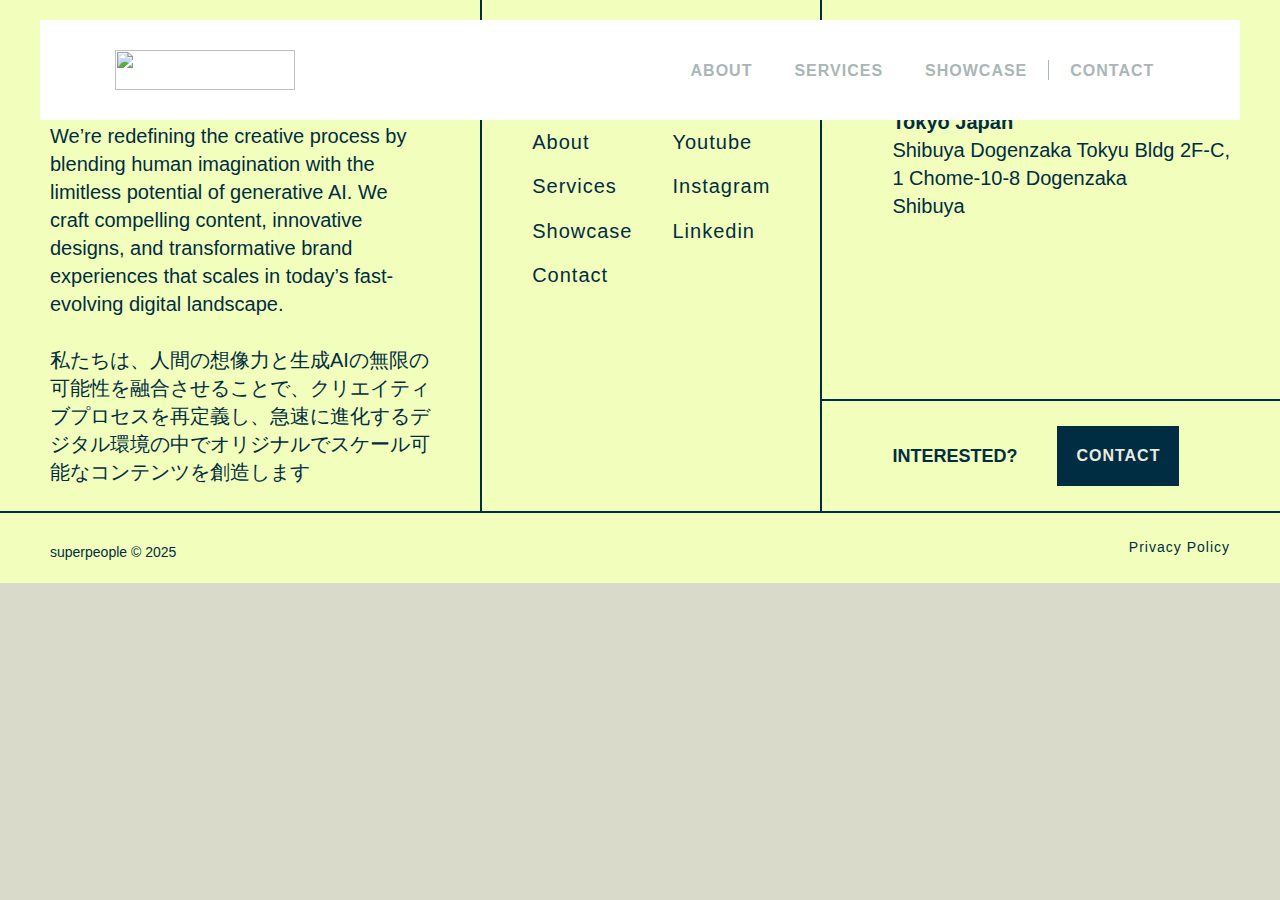
==== about.html @ 5c22445f "remove subfilders" ====
<!DOCTYPE html>
<html data-wf-domain="superpeople.ai" data-wf-page="65fc1876777e6eaf167fad4e" data-wf-site="65fc1876777e6eaf167fad43" lang="en">
<head>
<meta charset="utf-8"/>
<title>superpeople - about</title>
<link rel="alternate" hrefLang="x-default" href="https://superpeople.ai/"/>
<link rel="alternate" hrefLang="en" href="https://superpeople.ai/"/>
<meta content="Superpeople — Accelerate your creativity with the power of AI!" name="description"/>
<meta content="Superpeople — Creative Agency of the Future" property="og:title"/>
<meta content="Superpeople — Accelerate your creativity with the power of AI!" property="og:description"/>
<meta content="Superpeople — Creative Agency of the Future" property="twitter:title"/>
<meta content="Superpeople — Accelerate your creativity with the power of AI!" property="twitter:description"/>
<meta property="og:type" content="website"/>
<meta content="summary_large_image" name="twitter:card"/>
<meta content="width=device-width, initial-scale=1" name="viewport"/>
<link href="css/style.css" rel="stylesheet" type="text/css"/>
<style>
@media (max-width:991px) and (min-width:768px) {
html.w-mod-js:not(.w-mod-ix) [data-w-id="2b231835-a4a0-f5cb-0fab-5b194ff5cdb5"] {
    opacity: 0;
}
}

@media (max-width:767px) and (min-width:480px) {
html.w-mod-js:not(.w-mod-ix) [data-w-id="2b231835-a4a0-f5cb-0fab-5b194ff5cdb5"] {
    opacity: 0;
}
}

@media (max-width:479px) {
html.w-mod-js:not(.w-mod-ix) [data-w-id="2b231835-a4a0-f5cb-0fab-5b194ff5cdb5"] {
    opacity: 0;
}
}
</style>
<script type="text/javascript">!function(o,c){var n=c.documentElement,t=" w-mod-";n.className+=t+"js",("ontouchstart"in o||o.DocumentTouch&&c instanceof DocumentTouch)&&(n.className+=t+"touch")}(window,document);</script>
<link href="assets/icon.png" rel="shortcut icon" type="image/x-icon"/>
<link href="assets/icon-apple.png" rel="apple-touch-icon"/>
<script src="https://www.google.com/recaptcha/api.js" type="text/javascript"></script>
<meta name="theme-color" content="#F2FFBD">

<!-- Insert Google tag (gtag.js) --> 

<script>
  window.dataLayer = window.dataLayer || [];
  function gtag(){dataLayer.push(arguments);}
  gtag('js', new Date());

  gtag('config', 'G-XNTZQYT3CK');
</script><script src="js/finsweetcomponentsconfig-1.0.2.js" type="module" async="" siteId="65fc1876777e6eaf167fad43" finsweet="components"></script>
</head>
<body class="body-2">
	
<!-- Navi -->
	
<div data-animation="default" data-collapse="medium" data-duration="400" data-easing="ease-in-cubic" data-easing2="ease" role="banner" class="navbar w-nav">
  <div class="container w-container">
    <div id="w-node-_26d6574c-5e77-c36a-641a-c77e8a2c5ef7-8a2c5ef5" data-w-id="26d6574c-5e77-c36a-641a-c77e8a2c5ef7" class="menu-button w-nav-button">
      <div class="icon w-icon-nav-menu"></div>
      <img src="assets/loading-1.svg" loading="lazy" width="10" alt="" class="image-17"/><img src="assets/loading-2.svg" loading="lazy" data-w-id="052229b7-f31a-7a1e-1813-da00c4e877b9" alt="" class="image-18"/></div>
    <a href="index.html" aria-current="page" class="brand w-nav-brand w--current"><img src="assets/logo-horizontal.svg" loading="lazy" width="Auto" height="40" alt="" class="image-10"/></a>
    <nav role="navigation" id="w-node-_26d6574c-5e77-c36a-641a-c77e8a2c5efb-8a2c5ef5" class="nav-menu w-nav-menu">
      <div class="nav-links"> <a href="about.html" class="nav-link nav-mobile-link w-nav-link">About</a> <a href="services.html" class="nav-link nav-mobile-link w-nav-link">Services</a> <a href="showcase.html" class="nav-link nav-mobile-link w-nav-link">Showcase</a>
        <div class="div-block-24"></div>
        <a href="https://docs.google.com/forms/d/e/1FAIpQLSePwk5pTcDjpFWDqb3JX4cqF75FZUseUqZ0c1NGr5rFNuagSQ/viewform?usp=sharing" target="_blank" rel="noopener" class="nav-link nav-mobile-link w-nav-link">Contact</a></div>
    </nav>
  </div>
</div>

<!-- Content -->

<!-- Footer -->

<section id="w-node-_8403e72f-e976-7533-f67f-8fd7aa1a4cb8-aa1a4cb8" data-w-id="8403e72f-e976-7533-f67f-8fd7aa1a4cb8" class="section">
  <div class="w-layout-grid grid-5">
    <div id="w-node-_8403e72f-e976-7533-f67f-8fd7aa1a4cba-aa1a4cb8" class="div-block-9"><img src="assets/logo-horizontal.svg" loading="lazy" alt="" class="image-2 footer-logo"/>
      <p class="paragraph-7">We’re redefining the creative process by blending human imagination with the limitless potential of generative AI. We craft compelling content, innovative designs, and transformative brand experiences that scales in today’s fast-evolving digital landscape.<br>
        <br>
        私たちは、人間の想像力と生成AIの無限の可能性を融合させることで、クリエイティブプロセスを再定義し、急速に進化するデジタル環境の中でオリジナルでスケール可能なコンテンツを創造します</p>
    </div>
    <div id="w-node-_8403e72f-e976-7533-f67f-8fd7aa1a4cbe-aa1a4cb8" class="footer-block-center">
      <div class="block-links-1">
        <div class="footer-descriptor">SITEMAP</div>
        <a href="index.html" aria-current="page" class="footer-link w--current">Home</a> <a href="about.html" class="footer-link">About</a> <a href="services.html" class="footer-link">Services</a> <a href="showcase.html" class="footer-link">Showcase</a> <a href="https://docs.google.com/forms/d/e/1FAIpQLSePwk5pTcDjpFWDqb3JX4cqF75FZUseUqZ0c1NGr5rFNuagSQ/viewform?usp=sharing" target="_blank" rel="noopener" class="footer-link">Contact</a> </div>
      <div class="block-links-2">
        <div class="links21">
          <div class="footer-descriptor">SOCIALS</div>
          <a href="https://x.com/superpeopleai" class="footer-link">x / twitter</a><a href="https://www.youtube.com/@superpeopleai" class="footer-link">Youtube</a><a href="https://www.instagram.com/superpeopleai/" class="footer-link">Instagram</a><a href="https://www.linkedin.com/company/superpeopleai/" class="footer-link">Linkedin</a></div>
      </div>
    </div>
    <div id="w-node-_8403e72f-e976-7533-f67f-8fd7aa1a4ce1-aa1a4cb8" class="project-footer-block">
      <div class="footer-descriptor">INTERESTED?</div>
      <a href="https://docs.google.com/forms/d/e/1FAIpQLSePwk5pTcDjpFWDqb3JX4cqF75FZUseUqZ0c1NGr5rFNuagSQ/viewform?usp=sharing" target="_blank" rel="noopener" class="cta-button shrink w-button">CONTACT</a> </div>
    <div id="w-node-_8403e72f-e976-7533-f67f-8fd7aa1a4ceb-aa1a4cb8" class="project-footer-block">
      <div class="footer-descriptor">Locations</div>
      <p class="paragraph-5"><strong>Tokyo Japan<br/>
        </strong>Shibuya Dogenzaka Tokyu Bldg 2F-C,<br/>
        1 Chome-10-8 Dogenzaka<br/>
        Shibuya</p>
    </div>
  </div>
  <div>
    <div class="footer-bottom">
      <p class="small year">superpeople © 2025</p>
      <div class="legal-holder"> <a href="privacy.html" class="footer-link small spacing legal-link-2">Privacy Policy</a> <a href="privacy.html" class="footer-link small pp hide-one">Privacy Policy</a></div>
    </div>
  </div>
</section>
<div id="w-node-_8e913dbd-084f-928f-f996-e34233002883-33002883" class="w-layout-layout quick-stack-2 wf-layout-layout">
  <div id="w-node-_8e913dbd-084f-928f-f996-e34233002884-33002883" class="w-layout-cell cell-15"><img src="assets/logo-horizontal.svg" loading="lazy" alt="" class="image-2"/></div>
  <div id="w-node-_8e913dbd-084f-928f-f996-e34233002886-33002883" class="w-layout-cell cell-10">
    <div class="block-links-1">
      <div class="footer-descriptor">SITEMAP</div>
      <a href="index.html" aria-current="page" class="footer-link w--current">Home</a> <a href="about.html" class="footer-link">About</a> <a href="services.html" class="footer-link">Services</a> <a href="showcase.html" class="footer-link">Showcase</a> <a href="https://docs.google.com/forms/d/e/1FAIpQLSePwk5pTcDjpFWDqb3JX4cqF75FZUseUqZ0c1NGr5rFNuagSQ/viewform?usp=sharing" target="_blank" rel="noopener" class="footer-link">Contact</a> </div>
    <div class="block-links-2">
      <div class="links21">
        <div class="footer-descriptor">SOCIALS</div>
        <a href="https://x.com/superpeopleai" class="footer-link">x / twitter</a><a href="https://www.youtube.com/@superpeopleai" class="footer-link">Youtube</a><a href="https://www.instagram.com/superpeopleai/" class="footer-link">Instagram</a><a href="https://www.linkedin.com/company/superpeopleai/" class="footer-link">Linkedin</a></div>
    </div>
  </div>
  <div id="w-node-_8e913dbd-084f-928f-f996-e342330028ab-33002883" class="w-layout-cell cell-13">
    <div class="footer-descriptor">Locations</div>
    <div id="w-node-_8e913dbd-084f-928f-f996-e342330028ae-33002883" class="locations-holder">
      <p class="paragraph-5"><strong>Tokyo Japan<br/>
        </strong>Shibuya Dogenzaka Tokyu Bldg 2F-C,<br/>
        1 Chome-10-8 Dogenzaka<br/>
        Shibuya</p>
    </div>
  </div>
  <div id="w-node-_8e913dbd-084f-928f-f996-e342330028be-33002883" class="w-layout-cell cell-11">
    <p class="paragraph-3">We’re redefining the creative process by blending human imagination with the limitless potential of generative AI. We craft compelling content, innovative designs, and transformative brand experiences that scales in today’s fast-evolving digital landscape.<br>
      <br>
      私たちは、人間の想像力と生成AIの無限の可能性を融合させることで、クリエイティブプロセスを再定義し、急速に進化するデジタル環境の中でオリジナルでスケール可能なコンテンツを創造します</p>
  </div>
  <div id="w-node-aabfd10c-dee2-dae9-c67b-cb8591bc2ebc-33002883" class="w-layout-cell cell-17">
    <div class="project-footer">
      <div class="footer-descriptor last-row">INTERESTED?</div>
      <a href="https://docs.google.com/forms/d/e/1FAIpQLSePwk5pTcDjpFWDqb3JX4cqF75FZUseUqZ0c1NGr5rFNuagSQ/viewform?usp=sharing" target="_blank" rel="noopener" class="cta-button footer-button w-button">Contact</a></div>
  </div>
  <div id="w-node-_8e913dbd-084f-928f-f996-e342330028ce-33002883" class="w-layout-cell cell-16">
    <p class="small year">superpeople © 2025</p>
    <div class="legal-holder"> <a href="privacy.html" class="footer-link small">Privacy Policy</a> <a href="privacy.html" class="footer-link small hide-one">Privacy Policy</a></div>
  </div>
</div>
<script src="https://d3e54v103j8qbb.cloudfront.net/js/jquery-3.5.1.min.dc5e7f18c8.js?site=65fc1876777e6eaf167fad43" type="text/javascript" integrity="sha256-9/aliU8dGd2tb6OSsuzixeV4y/faTqgFtohetphbbj0=" crossorigin="anonymous"></script><script src="https://cdn.prod.website-files.com/65fc1876777e6eaf167fad43/js/webflow.8fd4e4d9f.js" type="text/javascript"></script><script src="https://cdnjs.cloudflare.com/ajax/libs/jquery.pjax/2.0.1/jquery.pjax.min.js"></script> 
<script>
  var containerSelector = '#All';
  $(document).pjax(
    '.w-pagination-wrapper a',
    containerSelector,
    {
      container: containerSelector, 
      fragment: containerSelector,
      scrollTo: false,
      timeout: 2500,
    }
  );
  // These 3 lines should reinitialize interactions
  $(document).on('pjax:end', function() {
    Webflow.require('ix2').init();
  });
</script>
</body>
</html>
---- css/style.css ----
html {
  -webkit-text-size-adjust: 100%;
  -ms-text-size-adjust: 100%;
  font-family: sans-serif;
}

body {
  margin: 0;
}

article, aside, details, figcaption, figure, footer, header, hgroup, main, menu, nav, section, summary {
  display: block;
}

audio, canvas, progress, video {
  vertical-align: baseline;
  display: inline-block;
}

audio:not([controls]) {
  height: 0;
  display: none;
}

[hidden], template {
  display: none;
}

a {
  background-color: #0000;
}

a:active, a:hover {
  outline: 0;
}

abbr[title] {
  border-bottom: 1px dotted;
}

b, strong {
  font-weight: bold;
}

dfn {
  font-style: italic;
}

h1 {
  margin: .67em 0;
  font-size: 2em;
}

mark {
  color: #000;
  background: #ff0;
}

small {
  font-size: 80%;
}

sub, sup {
  vertical-align: baseline;
  font-size: 75%;
  line-height: 0;
  position: relative;
}

sup {
  top: -.5em;
}

sub {
  bottom: -.25em;
}

img {
  border: 0;
}

svg:not(:root) {
  overflow: hidden;
}

hr {
  box-sizing: content-box;
  height: 0;
}

pre {
  overflow: auto;
}

code, kbd, pre, samp {
  font-family: monospace;
  font-size: 1em;
}

button, input, optgroup, select, textarea {
  color: inherit;
  font: inherit;
  margin: 0;
}

button {
  overflow: visible;
}

button, select {
  text-transform: none;
}

button, html input[type="button"], input[type="reset"] {
  -webkit-appearance: button;
  cursor: pointer;
}

button[disabled], html input[disabled] {
  cursor: default;
}

button::-moz-focus-inner, input::-moz-focus-inner {
  border: 0;
  padding: 0;
}

input {
  line-height: normal;
}

input[type="checkbox"], input[type="radio"] {
  box-sizing: border-box;
  padding: 0;
}

input[type="number"]::-webkit-inner-spin-button, input[type="number"]::-webkit-outer-spin-button {
  height: auto;
}

input[type="search"] {
  -webkit-appearance: none;
}

input[type="search"]::-webkit-search-cancel-button, input[type="search"]::-webkit-search-decoration {
  -webkit-appearance: none;
}

legend {
  border: 0;
  padding: 0;
}

textarea {
  overflow: auto;
}

optgroup {
  font-weight: bold;
}

table {
  border-collapse: collapse;
  border-spacing: 0;
}

td, th {
  padding: 0;
}

@font-face {
  font-family: webflow-icons;
  src: url("[data-uri]") format("truetype");
  font-weight: normal;
  font-style: normal;
}

[class^="w-icon-"], [class*=" w-icon-"] {
  speak: none;
  font-variant: normal;
  text-transform: none;
  -webkit-font-smoothing: antialiased;
  -moz-osx-font-smoothing: grayscale;
  font-style: normal;
  font-weight: normal;
  line-height: 1;
  font-family: webflow-icons !important;
}

.w-icon-slider-right:before {
  content: "";
}

.w-icon-slider-left:before {
  content: "";
}

.w-icon-nav-menu:before {
  content: "";
}

.w-icon-arrow-down:before, .w-icon-dropdown-toggle:before {
  content: "";
}

.w-icon-file-upload-remove:before {
  content: "";
}

.w-icon-file-upload-icon:before {
  content: "";
}

* {
  box-sizing: border-box;
}

html {
  height: 100%;
}

body {
  color: #333;
  background-color: #fff;
  min-height: 100%;
  margin: 0;
  font-family: Arial, sans-serif;
  font-size: 14px;
  line-height: 20px;
}

img {
  vertical-align: middle;
  max-width: 100%;
  display: inline-block;
}

html.w-mod-touch * {
  background-attachment: scroll !important;
}

.w-block {
  display: block;
}

.w-inline-block {
  max-width: 100%;
  display: inline-block;
}

.w-clearfix:before, .w-clearfix:after {
  content: " ";
  grid-area: 1 / 1 / 2 / 2;
  display: table;
}

.w-clearfix:after {
  clear: both;
}

.w-hidden {
  display: none;
}

.w-button {
  color: #fff;
  line-height: inherit;
  cursor: pointer;
  background-color: #3898ec;
  border: 0;
  border-radius: 0;
  padding: 9px 15px;
  text-decoration: none;
  display: inline-block;
}

input.w-button {
  -webkit-appearance: button;
}

html[data-w-dynpage] [data-w-cloak] {
  color: #0000 !important;
}

.w-code-block {
  margin: unset;
}

pre.w-code-block code {
  all: inherit;
}

.w-optimization {
  display: contents;
}

.w-webflow-badge, .w-webflow-badge * {
  z-index: auto;
  visibility: visible;
  box-sizing: border-box;
  float: none;
  clear: none;
  box-shadow: none;
  opacity: 1;
  direction: ltr;
  font-family: inherit;
  font-weight: inherit;
  color: inherit;
  font-size: inherit;
  line-height: inherit;
  font-style: inherit;
  font-variant: inherit;
  text-align: inherit;
  letter-spacing: inherit;
  -webkit-text-decoration: inherit;
  text-decoration: inherit;
  text-indent: 0;
  text-transform: inherit;
  text-shadow: none;
  font-smoothing: auto;
  vertical-align: baseline;
  cursor: inherit;
  white-space: inherit;
  word-break: normal;
  word-spacing: normal;
  word-wrap: normal;
  background: none;
  border: 0 #0000;
  border-radius: 0;
  width: auto;
  min-width: 0;
  max-width: none;
  height: auto;
  min-height: 0;
  max-height: none;
  margin: 0;
  padding: 0;
  list-style-type: disc;
  transition: none;
  display: block;
  position: static;
  inset: auto;
  overflow: visible;
  transform: none;
}

.w-webflow-badge {
  white-space: nowrap;
  cursor: pointer;
  box-shadow: 0 0 0 1px #0000001a, 0 1px 3px #0000001a;
  visibility: visible !important;
  z-index: 2147483647 !important;
  color: #aaadb0 !important;
  opacity: 1 !important;
  background-color: #fff !important;
  border-radius: 3px !important;
  width: auto !important;
  height: auto !important;
  margin: 0 !important;
  padding: 6px !important;
  font-size: 12px !important;
  line-height: 14px !important;
  text-decoration: none !important;
  display: inline-block !important;
  position: fixed !important;
  inset: auto 12px 12px auto !important;
  overflow: visible !important;
  transform: none !important;
}

.w-webflow-badge > img {
  visibility: visible !important;
  opacity: 1 !important;
  vertical-align: middle !important;
  display: inline-block !important;
}

h1, h2, h3, h4, h5, h6 {
  margin-bottom: 10px;
  font-weight: bold;
}

h1 {
  margin-top: 20px;
  font-size: 38px;
  line-height: 44px;
}

h2 {
  margin-top: 20px;
  font-size: 32px;
  line-height: 36px;
}

h3 {
  margin-top: 20px;
  font-size: 24px;
  line-height: 30px;
}

h4 {
  margin-top: 10px;
  font-size: 18px;
  line-height: 24px;
}

h5 {
  margin-top: 10px;
  font-size: 14px;
  line-height: 20px;
}

h6 {
  margin-top: 10px;
  font-size: 12px;
  line-height: 18px;
}

p {
  margin-top: 0;
  margin-bottom: 10px;
}

blockquote {
  border-left: 5px solid #e2e2e2;
  margin: 0 0 10px;
  padding: 10px 20px;
  font-size: 18px;
  line-height: 22px;
}

figure {
  margin: 0 0 10px;
}

ul, ol {
  margin-top: 0;
  margin-bottom: 10px;
  padding-left: 40px;
}

.w-list-unstyled {
  padding-left: 0;
  list-style: none;
}

.w-embed:before, .w-embed:after {
  content: " ";
  grid-area: 1 / 1 / 2 / 2;
  display: table;
}

.w-embed:after {
  clear: both;
}

.w-video {
  width: 100%;
  padding: 0;
  position: relative;
}

.w-video iframe, .w-video object, .w-video embed {
  border: none;
  width: 100%;
  height: 100%;
  position: absolute;
  top: 0;
  left: 0;
}

fieldset {
  border: 0;
  margin: 0;
  padding: 0;
}

button, [type="button"], [type="reset"] {
  cursor: pointer;
  -webkit-appearance: button;
  border: 0;
}

.w-form {
  margin: 0 0 15px;
}

.w-form-done {
  text-align: center;
  background-color: #ddd;
  padding: 20px;
  display: none;
}

.w-form-fail {
  background-color: #ffdede;
  margin-top: 10px;
  padding: 10px;
  display: none;
}

label {
  margin-bottom: 5px;
  font-weight: bold;
  display: block;
}

.w-input, .w-select {
  color: #333;
  vertical-align: middle;
  background-color: #fff;
  border: 1px solid #ccc;
  width: 100%;
  height: 38px;
  margin-bottom: 10px;
  padding: 8px 12px;
  font-size: 14px;
  line-height: 1.42857;
  display: block;
}

.w-input::placeholder, .w-select::placeholder {
  color: #999;
}

.w-input:focus, .w-select:focus {
  border-color: #3898ec;
  outline: 0;
}

.w-input[disabled], .w-select[disabled], .w-input[readonly], .w-select[readonly], fieldset[disabled] .w-input, fieldset[disabled] .w-select {
  cursor: not-allowed;
}

.w-input[disabled]:not(.w-input-disabled), .w-select[disabled]:not(.w-input-disabled), .w-input[readonly], .w-select[readonly], fieldset[disabled]:not(.w-input-disabled) .w-input, fieldset[disabled]:not(.w-input-disabled) .w-select {
  background-color: #eee;
}

textarea.w-input, textarea.w-select {
  height: auto;
}

.w-select {
  background-color: #f3f3f3;
}

.w-select[multiple] {
  height: auto;
}

.w-form-label {
  cursor: pointer;
  margin-bottom: 0;
  font-weight: normal;
  display: inline-block;
}

.w-radio {
  margin-bottom: 5px;
  padding-left: 20px;
  display: block;
}

.w-radio:before, .w-radio:after {
  content: " ";
  grid-area: 1 / 1 / 2 / 2;
  display: table;
}

.w-radio:after {
  clear: both;
}

.w-radio-input {
  float: left;
  margin: 3px 0 0 -20px;
  line-height: normal;
}

.w-file-upload {
  margin-bottom: 10px;
  display: block;
}

.w-file-upload-input {
  opacity: 0;
  z-index: -100;
  width: .1px;
  height: .1px;
  position: absolute;
  overflow: hidden;
}

.w-file-upload-default, .w-file-upload-uploading, .w-file-upload-success {
  color: #333;
  display: inline-block;
}

.w-file-upload-error {
  margin-top: 10px;
  display: block;
}

.w-file-upload-default.w-hidden, .w-file-upload-uploading.w-hidden, .w-file-upload-error.w-hidden, .w-file-upload-success.w-hidden {
  display: none;
}

.w-file-upload-uploading-btn {
  cursor: pointer;
  background-color: #fafafa;
  border: 1px solid #ccc;
  margin: 0;
  padding: 8px 12px;
  font-size: 14px;
  font-weight: normal;
  display: flex;
}

.w-file-upload-file {
  background-color: #fafafa;
  border: 1px solid #ccc;
  flex-grow: 1;
  justify-content: space-between;
  margin: 0;
  padding: 8px 9px 8px 11px;
  display: flex;
}

.w-file-upload-file-name {
  font-size: 14px;
  font-weight: normal;
  display: block;
}

.w-file-remove-link {
  cursor: pointer;
  width: auto;
  height: auto;
  margin-top: 3px;
  margin-left: 10px;
  padding: 3px;
  display: block;
}

.w-icon-file-upload-remove {
  margin: auto;
  font-size: 10px;
}

.w-file-upload-error-msg {
  color: #ea384c;
  padding: 2px 0;
  display: inline-block;
}

.w-file-upload-info {
  padding: 0 12px;
  line-height: 38px;
  display: inline-block;
}

.w-file-upload-label {
  cursor: pointer;
  background-color: #fafafa;
  border: 1px solid #ccc;
  margin: 0;
  padding: 8px 12px;
  font-size: 14px;
  font-weight: normal;
  display: inline-block;
}

.w-icon-file-upload-icon, .w-icon-file-upload-uploading {
  width: 20px;
  margin-right: 8px;
  display: inline-block;
}

.w-icon-file-upload-uploading {
  height: 20px;
}

.w-container {
  max-width: 940px;
  margin-left: auto;
  margin-right: auto;
}

.w-container:before, .w-container:after {
  content: " ";
  grid-area: 1 / 1 / 2 / 2;
  display: table;
}

.w-container:after {
  clear: both;
}

.w-container .w-row {
  margin-left: -10px;
  margin-right: -10px;
}

.w-row:before, .w-row:after {
  content: " ";
  grid-area: 1 / 1 / 2 / 2;
  display: table;
}

.w-row:after {
  clear: both;
}

.w-row .w-row {
  margin-left: 0;
  margin-right: 0;
}

.w-col {
  float: left;
  width: 100%;
  min-height: 1px;
  padding-left: 10px;
  padding-right: 10px;
  position: relative;
}

.w-col .w-col {
  padding-left: 0;
  padding-right: 0;
}

.w-col-1 {
  width: 8.33333%;
}

.w-col-2 {
  width: 16.6667%;
}

.w-col-3 {
  width: 25%;
}

.w-col-4 {
  width: 33.3333%;
}

.w-col-5 {
  width: 41.6667%;
}

.w-col-6 {
  width: 50%;
}

.w-col-7 {
  width: 58.3333%;
}

.w-col-8 {
  width: 66.6667%;
}

.w-col-9 {
  width: 75%;
}

.w-col-10 {
  width: 83.3333%;
}

.w-col-11 {
  width: 91.6667%;
}

.w-col-12 {
  width: 100%;
}

.w-hidden-main {
  display: none !important;
}

@media screen and (max-width: 991px) {
  .w-container {
    max-width: 728px;
  }

  .w-hidden-main {
    display: inherit !important;
  }

  .w-hidden-medium {
    display: none !important;
  }

  .w-col-medium-1 {
    width: 8.33333%;
  }

  .w-col-medium-2 {
    width: 16.6667%;
  }

  .w-col-medium-3 {
    width: 25%;
  }

  .w-col-medium-4 {
    width: 33.3333%;
  }

  .w-col-medium-5 {
    width: 41.6667%;
  }

  .w-col-medium-6 {
    width: 50%;
  }

  .w-col-medium-7 {
    width: 58.3333%;
  }

  .w-col-medium-8 {
    width: 66.6667%;
  }

  .w-col-medium-9 {
    width: 75%;
  }

  .w-col-medium-10 {
    width: 83.3333%;
  }

  .w-col-medium-11 {
    width: 91.6667%;
  }

  .w-col-medium-12 {
    width: 100%;
  }

  .w-col-stack {
    width: 100%;
    left: auto;
    right: auto;
  }
}

@media screen and (max-width: 767px) {
  .w-hidden-main, .w-hidden-medium {
    display: inherit !important;
  }

  .w-hidden-small {
    display: none !important;
  }

  .w-row, .w-container .w-row {
    margin-left: 0;
    margin-right: 0;
  }

  .w-col {
    width: 100%;
    left: auto;
    right: auto;
  }

  .w-col-small-1 {
    width: 8.33333%;
  }

  .w-col-small-2 {
    width: 16.6667%;
  }

  .w-col-small-3 {
    width: 25%;
  }

  .w-col-small-4 {
    width: 33.3333%;
  }

  .w-col-small-5 {
    width: 41.6667%;
  }

  .w-col-small-6 {
    width: 50%;
  }

  .w-col-small-7 {
    width: 58.3333%;
  }

  .w-col-small-8 {
    width: 66.6667%;
  }

  .w-col-small-9 {
    width: 75%;
  }

  .w-col-small-10 {
    width: 83.3333%;
  }

  .w-col-small-11 {
    width: 91.6667%;
  }

  .w-col-small-12 {
    width: 100%;
  }
}

@media screen and (max-width: 479px) {
  .w-container {
    max-width: none;
  }

  .w-hidden-main, .w-hidden-medium, .w-hidden-small {
    display: inherit !important;
  }

  .w-hidden-tiny {
    display: none !important;
  }

  .w-col {
    width: 100%;
  }

  .w-col-tiny-1 {
    width: 8.33333%;
  }

  .w-col-tiny-2 {
    width: 16.6667%;
  }

  .w-col-tiny-3 {
    width: 25%;
  }

  .w-col-tiny-4 {
    width: 33.3333%;
  }

  .w-col-tiny-5 {
    width: 41.6667%;
  }

  .w-col-tiny-6 {
    width: 50%;
  }

  .w-col-tiny-7 {
    width: 58.3333%;
  }

  .w-col-tiny-8 {
    width: 66.6667%;
  }

  .w-col-tiny-9 {
    width: 75%;
  }

  .w-col-tiny-10 {
    width: 83.3333%;
  }

  .w-col-tiny-11 {
    width: 91.6667%;
  }

  .w-col-tiny-12 {
    width: 100%;
  }
}

.w-widget {
  position: relative;
}

.w-widget-map {
  width: 100%;
  height: 400px;
}

.w-widget-map label {
  width: auto;
  display: inline;
}

.w-widget-map img {
  max-width: inherit;
}

.w-widget-map .gm-style-iw {
  text-align: center;
}

.w-widget-map .gm-style-iw > button {
  display: none !important;
}

.w-widget-twitter {
  overflow: hidden;
}

.w-widget-twitter-count-shim {
  vertical-align: top;
  text-align: center;
  background: #fff;
  border: 1px solid #758696;
  border-radius: 3px;
  width: 28px;
  height: 20px;
  display: inline-block;
  position: relative;
}

.w-widget-twitter-count-shim * {
  pointer-events: none;
  -webkit-user-select: none;
  user-select: none;
}

.w-widget-twitter-count-shim .w-widget-twitter-count-inner {
  text-align: center;
  color: #999;
  font-family: serif;
  font-size: 15px;
  line-height: 12px;
  position: relative;
}

.w-widget-twitter-count-shim .w-widget-twitter-count-clear {
  display: block;
  position: relative;
}

.w-widget-twitter-count-shim.w--large {
  width: 36px;
  height: 28px;
}

.w-widget-twitter-count-shim.w--large .w-widget-twitter-count-inner {
  font-size: 18px;
  line-height: 18px;
}

.w-widget-twitter-count-shim:not(.w--vertical) {
  margin-left: 5px;
  margin-right: 8px;
}

.w-widget-twitter-count-shim:not(.w--vertical).w--large {
  margin-left: 6px;
}

.w-widget-twitter-count-shim:not(.w--vertical):before, .w-widget-twitter-count-shim:not(.w--vertical):after {
  content: " ";
  pointer-events: none;
  border: solid #0000;
  width: 0;
  height: 0;
  position: absolute;
  top: 50%;
  left: 0;
}

.w-widget-twitter-count-shim:not(.w--vertical):before {
  border-width: 4px;
  border-color: #75869600 #5d6c7b #75869600 #75869600;
  margin-top: -4px;
  margin-left: -9px;
}

.w-widget-twitter-count-shim:not(.w--vertical).w--large:before {
  border-width: 5px;
  margin-top: -5px;
  margin-left: -10px;
}

.w-widget-twitter-count-shim:not(.w--vertical):after {
  border-width: 4px;
  border-color: #fff0 #fff #fff0 #fff0;
  margin-top: -4px;
  margin-left: -8px;
}

.w-widget-twitter-count-shim:not(.w--vertical).w--large:after {
  border-width: 5px;
  margin-top: -5px;
  margin-left: -9px;
}

.w-widget-twitter-count-shim.w--vertical {
  width: 61px;
  height: 33px;
  margin-bottom: 8px;
}

.w-widget-twitter-count-shim.w--vertical:before, .w-widget-twitter-count-shim.w--vertical:after {
  content: " ";
  pointer-events: none;
  border: solid #0000;
  width: 0;
  height: 0;
  position: absolute;
  top: 100%;
  left: 50%;
}

.w-widget-twitter-count-shim.w--vertical:before {
  border-width: 5px;
  border-color: #5d6c7b #75869600 #75869600;
  margin-left: -5px;
}

.w-widget-twitter-count-shim.w--vertical:after {
  border-width: 4px;
  border-color: #fff #fff0 #fff0;
  margin-left: -4px;
}

.w-widget-twitter-count-shim.w--vertical .w-widget-twitter-count-inner {
  font-size: 18px;
  line-height: 22px;
}

.w-widget-twitter-count-shim.w--vertical.w--large {
  width: 76px;
}

.w-background-video {
  color: #fff;
  height: 500px;
  position: relative;
  overflow: hidden;
}

.w-background-video > video {
  object-fit: cover;
  z-index: -100;
  background-position: 50%;
  background-size: cover;
  width: 100%;
  height: 100%;
  margin: auto;
  position: absolute;
  inset: -100%;
}

.w-background-video > video::-webkit-media-controls-start-playback-button {
  -webkit-appearance: none;
  display: none !important;
}

.w-background-video--control {
  background-color: #0000;
  padding: 0;
  position: absolute;
  bottom: 1em;
  right: 1em;
}

.w-background-video--control > [hidden] {
  display: none !important;
}

.w-slider {
  text-align: center;
  clear: both;
  -webkit-tap-highlight-color: #0000;
  tap-highlight-color: #0000;
  background: #ddd;
  height: 300px;
  position: relative;
}

.w-slider-mask {
  z-index: 1;
  white-space: nowrap;
  height: 100%;
  display: block;
  position: relative;
  left: 0;
  right: 0;
  overflow: hidden;
}

.w-slide {
  vertical-align: top;
  white-space: normal;
  text-align: left;
  width: 100%;
  height: 100%;
  display: inline-block;
  position: relative;
}

.w-slider-nav {
  z-index: 2;
  text-align: center;
  -webkit-tap-highlight-color: #0000;
  tap-highlight-color: #0000;
  height: 40px;
  margin: auto;
  padding-top: 10px;
  position: absolute;
  inset: auto 0 0;
}

.w-slider-nav.w-round > div {
  border-radius: 100%;
}

.w-slider-nav.w-num > div {
  font-size: inherit;
  line-height: inherit;
  width: auto;
  height: auto;
  padding: .2em .5em;
}

.w-slider-nav.w-shadow > div {
  box-shadow: 0 0 3px #3336;
}

.w-slider-nav-invert {
  color: #fff;
}

.w-slider-nav-invert > div {
  background-color: #2226;
}

.w-slider-nav-invert > div.w-active {
  background-color: #222;
}

.w-slider-dot {
  cursor: pointer;
  background-color: #fff6;
  width: 1em;
  height: 1em;
  margin: 0 3px .5em;
  transition: background-color .1s, color .1s;
  display: inline-block;
  position: relative;
}

.w-slider-dot.w-active {
  background-color: #fff;
}

.w-slider-dot:focus {
  outline: none;
  box-shadow: 0 0 0 2px #fff;
}

.w-slider-dot:focus.w-active {
  box-shadow: none;
}

.w-slider-arrow-left, .w-slider-arrow-right {
  cursor: pointer;
  color: #fff;
  -webkit-tap-highlight-color: #0000;
  tap-highlight-color: #0000;
  -webkit-user-select: none;
  user-select: none;
  width: 80px;
  margin: auto;
  font-size: 40px;
  position: absolute;
  inset: 0;
  overflow: hidden;
}

.w-slider-arrow-left [class^="w-icon-"], .w-slider-arrow-right [class^="w-icon-"], .w-slider-arrow-left [class*=" w-icon-"], .w-slider-arrow-right [class*=" w-icon-"] {
  position: absolute;
}

.w-slider-arrow-left:focus, .w-slider-arrow-right:focus {
  outline: 0;
}

.w-slider-arrow-left {
  z-index: 3;
  right: auto;
}

.w-slider-arrow-right {
  z-index: 4;
  left: auto;
}

.w-icon-slider-left, .w-icon-slider-right {
  width: 1em;
  height: 1em;
  margin: auto;
  inset: 0;
}

.w-slider-aria-label {
  clip: rect(0 0 0 0);
  border: 0;
  width: 1px;
  height: 1px;
  margin: -1px;
  padding: 0;
  position: absolute;
  overflow: hidden;
}

.w-slider-force-show {
  display: block !important;
}

.w-dropdown {
  text-align: left;
  z-index: 900;
  margin-left: auto;
  margin-right: auto;
  display: inline-block;
  position: relative;
}

.w-dropdown-btn, .w-dropdown-toggle, .w-dropdown-link {
  vertical-align: top;
  color: #222;
  text-align: left;
  white-space: nowrap;
  margin-left: auto;
  margin-right: auto;
  padding: 20px;
  text-decoration: none;
  position: relative;
}

.w-dropdown-toggle {
  -webkit-user-select: none;
  user-select: none;
  cursor: pointer;
  padding-right: 40px;
  display: inline-block;
}

.w-dropdown-toggle:focus {
  outline: 0;
}

.w-icon-dropdown-toggle {
  width: 1em;
  height: 1em;
  margin: auto 20px auto auto;
  position: absolute;
  top: 0;
  bottom: 0;
  right: 0;
}

.w-dropdown-list {
  background: #ddd;
  min-width: 100%;
  display: none;
  position: absolute;
}

.w-dropdown-list.w--open {
  display: block;
}

.w-dropdown-link {
  color: #222;
  padding: 10px 20px;
  display: block;
}

.w-dropdown-link.w--current {
  color: #0082f3;
}

.w-dropdown-link:focus {
  outline: 0;
}

@media screen and (max-width: 767px) {
  .w-nav-brand {
    padding-left: 10px;
  }
}

.w-lightbox-backdrop {
  cursor: auto;
  letter-spacing: normal;
  text-indent: 0;
  text-shadow: none;
  text-transform: none;
  visibility: visible;
  white-space: normal;
  word-break: normal;
  word-spacing: normal;
  word-wrap: normal;
  color: #fff;
  text-align: center;
  z-index: 2000;
  opacity: 0;
  -webkit-user-select: none;
  -moz-user-select: none;
  -webkit-tap-highlight-color: transparent;
  background: #000000e6;
  outline: 0;
  font-family: Helvetica Neue, Helvetica, Ubuntu, Segoe UI, Verdana, sans-serif;
  font-size: 17px;
  font-style: normal;
  font-weight: 300;
  line-height: 1.2;
  list-style: disc;
  position: fixed;
  inset: 0;
  -webkit-transform: translate(0);
}

.w-lightbox-backdrop, .w-lightbox-container {
  -webkit-overflow-scrolling: touch;
  height: 100%;
  overflow: auto;
}

.w-lightbox-content {
  height: 100vh;
  position: relative;
  overflow: hidden;
}

.w-lightbox-view {
  opacity: 0;
  width: 100vw;
  height: 100vh;
  position: absolute;
}

.w-lightbox-view:before {
  content: "";
  height: 100vh;
}

.w-lightbox-group, .w-lightbox-group .w-lightbox-view, .w-lightbox-group .w-lightbox-view:before {
  height: 86vh;
}

.w-lightbox-frame, .w-lightbox-view:before {
  vertical-align: middle;
  display: inline-block;
}

.w-lightbox-figure {
  margin: 0;
  position: relative;
}

.w-lightbox-group .w-lightbox-figure {
  cursor: pointer;
}

.w-lightbox-img {
  width: auto;
  max-width: none;
  height: auto;
}

.w-lightbox-image {
  float: none;
  max-width: 100vw;
  max-height: 100vh;
  display: block;
}

.w-lightbox-group .w-lightbox-image {
  max-height: 86vh;
}

.w-lightbox-caption {
  text-align: left;
  text-overflow: ellipsis;
  white-space: nowrap;
  background: #0006;
  padding: .5em 1em;
  position: absolute;
  bottom: 0;
  left: 0;
  right: 0;
  overflow: hidden;
}

.w-lightbox-embed {
  width: 100%;
  height: 100%;
  position: absolute;
  inset: 0;
}

.w-lightbox-control {
  cursor: pointer;
  background-position: center;
  background-repeat: no-repeat;
  background-size: 24px;
  width: 4em;
  transition: all .3s;
  position: absolute;
  top: 0;
}

.w-lightbox-left {
  background-image: url("[data-uri]");
  display: none;
  bottom: 0;
  left: 0;
}

.w-lightbox-right {
  background-image: url("[data-uri]");
  display: none;
  bottom: 0;
  right: 0;
}

.w-lightbox-close {
  background-image: url("[data-uri]");
  background-size: 18px;
  height: 2.6em;
  right: 0;
}

.w-lightbox-strip {
  white-space: nowrap;
  padding: 0 1vh;
  line-height: 0;
  position: absolute;
  bottom: 0;
  left: 0;
  right: 0;
  overflow: auto hidden;
}

.w-lightbox-item {
  box-sizing: content-box;
  cursor: pointer;
  width: 10vh;
  padding: 2vh 1vh;
  display: inline-block;
  -webkit-transform: translate3d(0, 0, 0);
}

.w-lightbox-active {
  opacity: .3;
}

.w-lightbox-thumbnail {
  background: #222;
  height: 10vh;
  position: relative;
  overflow: hidden;
}

.w-lightbox-thumbnail-image {
  position: absolute;
  top: 0;
  left: 0;
}

.w-lightbox-thumbnail .w-lightbox-tall {
  width: 100%;
  top: 50%;
  transform: translate(0, -50%);
}

.w-lightbox-thumbnail .w-lightbox-wide {
  height: 100%;
  left: 50%;
  transform: translate(-50%);
}

.w-lightbox-spinner {
  box-sizing: border-box;
  border: 5px solid #0006;
  border-radius: 50%;
  width: 40px;
  height: 40px;
  margin-top: -20px;
  margin-left: -20px;
  animation: .8s linear infinite spin;
  position: absolute;
  top: 50%;
  left: 50%;
}

.w-lightbox-spinner:after {
  content: "";
  border: 3px solid #0000;
  border-bottom-color: #fff;
  border-radius: 50%;
  position: absolute;
  inset: -4px;
}

.w-lightbox-hide {
  display: none;
}

.w-lightbox-noscroll {
  overflow: hidden;
}

@media (min-width: 768px) {
  .w-lightbox-content {
    height: 96vh;
    margin-top: 2vh;
  }

  .w-lightbox-view, .w-lightbox-view:before {
    height: 96vh;
  }

  .w-lightbox-group, .w-lightbox-group .w-lightbox-view, .w-lightbox-group .w-lightbox-view:before {
    height: 84vh;
  }

  .w-lightbox-image {
    max-width: 96vw;
    max-height: 96vh;
  }

  .w-lightbox-group .w-lightbox-image {
    max-width: 82.3vw;
    max-height: 84vh;
  }

  .w-lightbox-left, .w-lightbox-right {
    opacity: .5;
    display: block;
  }

  .w-lightbox-close {
    opacity: .8;
  }

  .w-lightbox-control:hover {
    opacity: 1;
  }
}

.w-lightbox-inactive, .w-lightbox-inactive:hover {
  opacity: 0;
}

.w-richtext:before, .w-richtext:after {
  content: " ";
  grid-area: 1 / 1 / 2 / 2;
  display: table;
}

.w-richtext:after {
  clear: both;
}

.w-richtext[contenteditable="true"]:before, .w-richtext[contenteditable="true"]:after {
  white-space: initial;
}

.w-richtext ol, .w-richtext ul {
  overflow: hidden;
}

.w-richtext .w-richtext-figure-selected.w-richtext-figure-type-video div:after, .w-richtext .w-richtext-figure-selected[data-rt-type="video"] div:after, .w-richtext .w-richtext-figure-selected.w-richtext-figure-type-image div, .w-richtext .w-richtext-figure-selected[data-rt-type="image"] div {
  outline: 2px solid #2895f7;
}

.w-richtext figure.w-richtext-figure-type-video > div:after, .w-richtext figure[data-rt-type="video"] > div:after {
  content: "";
  display: none;
  position: absolute;
  inset: 0;
}

.w-richtext figure {
  max-width: 60%;
  position: relative;
}

.w-richtext figure > div:before {
  cursor: default !important;
}

.w-richtext figure img {
  width: 100%;
}

.w-richtext figure figcaption.w-richtext-figcaption-placeholder {
  opacity: .6;
}

.w-richtext figure div {
  color: #0000;
  font-size: 0;
}

.w-richtext figure.w-richtext-figure-type-image, .w-richtext figure[data-rt-type="image"] {
  display: table;
}

.w-richtext figure.w-richtext-figure-type-image > div, .w-richtext figure[data-rt-type="image"] > div {
  display: inline-block;
}

.w-richtext figure.w-richtext-figure-type-image > figcaption, .w-richtext figure[data-rt-type="image"] > figcaption {
  caption-side: bottom;
  display: table-caption;
}

.w-richtext figure.w-richtext-figure-type-video, .w-richtext figure[data-rt-type="video"] {
  width: 60%;
  height: 0;
}

.w-richtext figure.w-richtext-figure-type-video iframe, .w-richtext figure[data-rt-type="video"] iframe {
  width: 100%;
  height: 100%;
  position: absolute;
  top: 0;
  left: 0;
}

.w-richtext figure.w-richtext-figure-type-video > div, .w-richtext figure[data-rt-type="video"] > div {
  width: 100%;
}

.w-richtext figure.w-richtext-align-center {
  clear: both;
  margin-left: auto;
  margin-right: auto;
}

.w-richtext figure.w-richtext-align-center.w-richtext-figure-type-image > div, .w-richtext figure.w-richtext-align-center[data-rt-type="image"] > div {
  max-width: 100%;
}

.w-richtext figure.w-richtext-align-normal {
  clear: both;
}

.w-richtext figure.w-richtext-align-fullwidth {
  text-align: center;
  clear: both;
  width: 100%;
  max-width: 100%;
  margin-left: auto;
  margin-right: auto;
  display: block;
}

.w-richtext figure.w-richtext-align-fullwidth > div {
  padding-bottom: inherit;
  display: inline-block;
}

.w-richtext figure.w-richtext-align-fullwidth > figcaption {
  display: block;
}

.w-richtext figure.w-richtext-align-floatleft {
  float: left;
  clear: none;
  margin-right: 15px;
}

.w-richtext figure.w-richtext-align-floatright {
  float: right;
  clear: none;
  margin-left: 15px;
}

.w-nav {
  z-index: 1000;
  background: #ddd;
  position: relative;
}

.w-nav:before, .w-nav:after {
  content: " ";
  grid-area: 1 / 1 / 2 / 2;
  display: table;
}

.w-nav:after {
  clear: both;
}

.w-nav-brand {
  float: left;
  color: #333;
  text-decoration: none;
  position: relative;
}

.w-nav-link {
  vertical-align: top;
  color: #222;
  text-align: left;
  margin-left: auto;
  margin-right: auto;
  padding: 20px;
  text-decoration: none;
  display: inline-block;
  position: relative;
}

.w-nav-link.w--current {
  color: #0082f3;
}

.w-nav-menu {
  float: right;
  position: relative;
}

[data-nav-menu-open] {
  text-align: center;
  background: #c8c8c8;
  min-width: 200px;
  position: absolute;
  top: 100%;
  left: 0;
  right: 0;
  overflow: visible;
  display: block !important;
}

.w--nav-link-open {
  display: block;
  position: relative;
}

.w-nav-overlay {
  width: 100%;
  display: none;
  position: absolute;
  top: 100%;
  left: 0;
  right: 0;
  overflow: hidden;
}

.w-nav-overlay [data-nav-menu-open] {
  top: 0;
}

.w-nav[data-animation="over-left"] .w-nav-overlay {
  width: auto;
}

.w-nav[data-animation="over-left"] .w-nav-overlay, .w-nav[data-animation="over-left"] [data-nav-menu-open] {
  z-index: 1;
  top: 0;
  right: auto;
}

.w-nav[data-animation="over-right"] .w-nav-overlay {
  width: auto;
}

.w-nav[data-animation="over-right"] .w-nav-overlay, .w-nav[data-animation="over-right"] [data-nav-menu-open] {
  z-index: 1;
  top: 0;
  left: auto;
}

.w-nav-button {
  float: right;
  cursor: pointer;
  -webkit-tap-highlight-color: #0000;
  tap-highlight-color: #0000;
  -webkit-user-select: none;
  user-select: none;
  padding: 18px;
  font-size: 24px;
  display: none;
  position: relative;
}

.w-nav-button:focus {
  outline: 0;
}

.w-nav-button.w--open {
  color: #fff;
  background-color: #c8c8c8;
}

.w-nav[data-collapse="all"] .w-nav-menu {
  display: none;
}

.w-nav[data-collapse="all"] .w-nav-button, .w--nav-dropdown-open, .w--nav-dropdown-toggle-open {
  display: block;
}

.w--nav-dropdown-list-open {
  position: static;
}

@media screen and (max-width: 991px) {
  .w-nav[data-collapse="medium"] .w-nav-menu {
    display: none;
  }

  .w-nav[data-collapse="medium"] .w-nav-button {
    display: block;
  }
}

@media screen and (max-width: 767px) {
  .w-nav[data-collapse="small"] .w-nav-menu {
    display: none;
  }

  .w-nav[data-collapse="small"] .w-nav-button {
    display: block;
  }

  .w-nav-brand {
    padding-left: 10px;
  }
}

@media screen and (max-width: 479px) {
  .w-nav[data-collapse="tiny"] .w-nav-menu {
    display: none;
  }

  .w-nav[data-collapse="tiny"] .w-nav-button {
    display: block;
  }
}

.w-tabs {
  position: relative;
}

.w-tabs:before, .w-tabs:after {
  content: " ";
  grid-area: 1 / 1 / 2 / 2;
  display: table;
}

.w-tabs:after {
  clear: both;
}

.w-tab-menu {
  position: relative;
}

.w-tab-link {
  vertical-align: top;
  text-align: left;
  cursor: pointer;
  color: #222;
  background-color: #ddd;
  padding: 9px 30px;
  text-decoration: none;
  display: inline-block;
  position: relative;
}

.w-tab-link.w--current {
  background-color: #c8c8c8;
}

.w-tab-link:focus {
  outline: 0;
}

.w-tab-content {
  display: block;
  position: relative;
  overflow: hidden;
}

.w-tab-pane {
  display: none;
  position: relative;
}

.w--tab-active {
  display: block;
}

@media screen and (max-width: 479px) {
  .w-tab-link {
    display: block;
  }
}

.w-ix-emptyfix:after {
  content: "";
}

@keyframes spin {
  0% {
    transform: rotate(0);
  }

  100% {
    transform: rotate(360deg);
  }
}

.w-dyn-empty {
  background-color: #ddd;
  padding: 10px;
}

.w-dyn-hide, .w-dyn-bind-empty, .w-condition-invisible {
  display: none !important;
}

.wf-layout-layout {
  display: grid;
}

.w-code-component > * {
  width: 100%;
  height: 100%;
  position: absolute;
  top: 0;
  left: 0;
}

:root {
  --superpeople-beige: #d9daca;
  --superpeople-denim: #002d42;
  --superpeople-white: #ebebe1;
  --superpeople-greenish: #f2febc;
  --superpeople-sea: #a0c4c4;
  --superpeople-stone: #aab6b6;
  --superpeople-sky: #d9dfdf;
  --superpeople-earth: #cacfbb;
  --superpeople-natural: #b3bda4;
  --superpeople-crema: #ebebe1;
  --size: 0px;
}

.w-checkbox {
  margin-bottom: 5px;
  padding-left: 20px;
  display: block;
}

.w-checkbox:before {
  content: " ";
  grid-area: 1 / 1 / 2 / 2;
  display: table;
}

.w-checkbox:after {
  content: " ";
  clear: both;
  grid-area: 1 / 1 / 2 / 2;
  display: table;
}

.w-checkbox-input {
  float: left;
  margin: 4px 0 0 -20px;
  line-height: normal;
}

.w-checkbox-input--inputType-custom {
  border: 1px solid #ccc;
  border-radius: 2px;
  width: 12px;
  height: 12px;
}

.w-checkbox-input--inputType-custom.w--redirected-checked {
  background-color: #3898ec;
  background-image: url("../assets/checkmark.svg");
  background-position: 50%;
  background-repeat: no-repeat;
  background-size: cover;
  border-color: #3898ec;
}

.w-checkbox-input--inputType-custom.w--redirected-focus {
  box-shadow: 0 0 3px 1px #3898ec;
}

.w-layout-layout {
  grid-row-gap: 20px;
  grid-column-gap: 20px;
  grid-auto-columns: auto;
  justify-content: center;
  padding: 20px;
}

.w-layout-cell {
  flex-direction: column;
  justify-content: flex-start;
  align-items: flex-start;
  display: flex;
}

.w-layout-grid {
  grid-row-gap: 16px;
  grid-column-gap: 16px;
  grid-template-rows: auto auto;
  grid-template-columns: auto auto;
  grid-auto-columns: auto;
  display: grid;
}

.w-layout-vflex {
  flex-direction: column;
  align-items: flex-start;
  display: flex;
}

.w-pagination-wrapper {
  flex-wrap: wrap;
  justify-content: center;
  display: flex;
}

.w-pagination-previous, .w-pagination-next {
  color: #333;
  background-color: #fafafa;
  border: 1px solid #ccc;
  border-radius: 2px;
  margin-left: 10px;
  margin-right: 10px;
  padding: 9px 20px;
  font-size: 14px;
  display: block;
}

.w-pagination-previous-icon {
  margin-right: 4px;
}

.w-pagination-next-icon {
  margin-left: 4px;
}

.w-form-formrecaptcha {
  margin-bottom: 8px;
}

body {
  background-color: var(--superpeople-beige);
  color: var(--superpeople-denim);
  font-family: Fkgrotesk, sans-serif;
  font-size: 14px;
  line-height: 140%;
}

h1 {
  color: var(--superpeople-denim);
  margin-top: 0;
  margin-bottom: 0;
  font-family: Fkgrotesk, sans-serif;
  font-size: 48px;
  font-weight: 300;
  line-height: 110%;
}

h2 {
  color: var(--superpeople-denim);
  margin-top: 0;
  margin-bottom: 0;
  font-family: Fkgrotesk, sans-serif;
  font-size: 48px;
  font-weight: 400;
  line-height: 130%;
}

h3 {
  color: var(--superpeople-denim);
  margin-top: 20px;
  margin-bottom: 10px;
  font-family: Fkgrotesk, sans-serif;
  font-size: 36px;
  font-weight: 700;
  line-height: 100%;
}

h4 {
  color: var(--superpeople-denim);
  margin-top: 10px;
  margin-bottom: 10px;
  font-family: Fkgrotesk, sans-serif;
  font-size: 24px;
  font-weight: 400;
  line-height: 100%;
}

h5 {
  color: var(--superpeople-denim);
  margin-top: 10px;
  margin-bottom: 10px;
  font-family: Fkgrotesk, sans-serif;
  font-size: 24px;
  font-weight: 700;
  line-height: 100%;
}

h6 {
  margin-top: 10px;
  margin-bottom: 10px;
  font-size: 12px;
  font-weight: bold;
  line-height: 18px;
}

p {
  color: var(--superpeople-denim);
  margin-bottom: 10px;
  padding-top: 20px;
  font-family: Fkgrotesk, sans-serif;
  font-size: 20px;
  font-weight: 400;
  line-height: 140%;
}

a {
  text-decoration: underline;
}

ul, ol {
  margin-top: 0;
  margin-bottom: 10px;
  padding-left: 40px;
}

li {
  color: var(--superpeople-denim);
  font-family: Fkgrotesk, sans-serif;
  line-height: 140%;
}

img {
  flex-flow: row;
  justify-content: flex-end;
  width: 70%;
  margin-left: 25%;
  margin-right: 0;
  display: inline-flex;
}

blockquote {
  border-left: 5px solid #e2e2e2;
  margin-bottom: 10px;
  padding: 10px 20px;
  font-size: 18px;
  line-height: 22px;
}

figcaption {
  text-align: center;
  margin-top: 5px;
}

.cta-button {
  aspect-ratio: auto;
  background-color: var(--superpeople-denim);
  color: var(--superpeople-white);
  text-align: center;
  letter-spacing: 1px;
  text-transform: uppercase;
  cursor: pointer;
  margin-top: auto;
  margin-bottom: auto;
  padding: 23px 19px 19px;
  font-family: Fkgrotesk, sans-serif;
  font-size: 16px;
  font-weight: 700;
  line-height: 140%;
  transition: all .5s ease-in-out;
  display: inline-block;
}

.cta-button:hover {
  background-color: var(--superpeople-greenish);
  color: var(--superpeople-denim);
}

.cta-button.button-nav {
  margin-right: 15px;
  transition-duration: .5s;
  transition-timing-function: ease-in-out;
}

.cta-button.button-nav:hover {
  background-color: var(--superpeople-greenish);
}

.cta-button.button-nav.hide-desktop {
  display: block;
}

.cta-button.move-away {
  vertical-align: baseline;
  margin-top: 40px;
  display: none;
}

.cta-button.move-away:hover {
  background-color: var(--superpeople-greenish);
}

.cta-button.form-button {
  margin-top: 20px;
  padding-bottom: 20px;
}

.cta-button.map {
  flex: none;
  width: 75%;
  margin-bottom: 20px;
  margin-left: 20px;
}

.cta-button.map:hover {
  background-color: var(--superpeople-sea);
}

.cta-button.map.button-align {
  width: 50%;
  margin-left: 0;
}

.cta-button.back-to-about {
  margin-left: auto;
  margin-right: auto;
}

.cta-button.footer-button {
  padding-top: 19px;
}

.cta-button.footer-button:hover {
  background-color: var(--superpeople-sea);
  color: var(--superpeople-denim);
}

.cta-button.reach-out-cta:hover {
  background-color: var(--superpeople-sea);
}

.navbar {
  background-color: #ddd0;
  max-width: 1920px;
  margin: 20px auto;
  padding-left: 40px;
  padding-right: 40px;
  position: fixed;
  inset: 0% 0% auto;
}

.nav-link {
  color: var(--superpeople-stone);
  text-transform: uppercase;
  margin-left: 0;
  margin-right: 0;
  padding: 42px 21px 40px;
  font-family: Fkgrotesk, sans-serif;
  font-size: 16px;
  font-weight: 700;
  line-height: 110%;
  transition: all .3s;
  position: sticky;
  top: 0;
}

.nav-link:hover {
  color: var(--superpeople-denim);
}

.nav-link.w--current {
  color: var(--superpeople-denim);
  flex: 0 auto;
  align-self: center;
  margin-left: 0;
  margin-right: 0;
  display: block;
}

.nav-link.with-line-right {
  padding-right: 20px;
}

.nav-link.with-line-right.with-line-left.align-left.nav-mobile-link {
  transition-duration: .5s;
  transition-timing-function: ease-in-out;
}

.nav-link.with-line-left {
  margin: 42px 21px 40px 20px;
  padding: 0;
}

.nav-link.with-line-left.align-left.nav-mobile-link {
  opacity: .7;
  transition-duration: .5s;
  transition-timing-function: ease-in-out;
}

.nav-link.nav-mobile-link {
  letter-spacing: 1px;
  transition-duration: .5s;
  transition-timing-function: ease-in-out;
}

.nav-menu {
  grid-column-gap: 0px;
  grid-row-gap: 0px;
  flex-flow: row;
  flex: none;
  justify-content: right;
  align-items: center;
  width: 68%;
  display: flex;
}

.container {
  background-color: #fff;
  flex-flow: row;
  justify-content: space-between;
  align-items: center;
  min-width: 100%;
  margin-left: auto;
  margin-right: auto;
  display: flex;
}

.brand {
  width: 180px;
  margin-left: 10px;
}

.floating-block {
  background-color: var(--superpeople-beige);
  flex-flow: column;
  justify-content: flex-start;
  align-items: flex-start;
  width: 910px;
  max-width: 52%;
  height: auto;
  min-height: 320px;
  margin-bottom: 0;
  margin-left: 0;
  margin-right: 40px;
  display: flex;
  position: static;
  bottom: 40px;
  left: 40px;
}

.floating-block.careers-slider {
  flex-flow: column;
  justify-content: flex-end;
  align-items: flex-end;
  position: static;
  inset: 0 40px 40px 0;
}

.floating-block.careers-slider.team-preview {
  z-index: 6;
  margin-bottom: 0;
  margin-right: 0;
  display: block;
  position: static;
  top: 20px;
  bottom: 0;
  right: 40px;
}

.floating-block.careers-slider.tablet {
  flex-flow: column;
  flex: 0 auto;
  justify-content: flex-end;
  align-items: flex-start;
  width: auto;
  max-width: 30%;
  height: 100%;
  min-height: auto;
  margin-right: 0;
}

.floating-block.know-your-team {
  z-index: 0;
  background-color: var(--superpeople-greenish);
  margin-bottom: -25px;
  margin-right: 20px;
  position: static;
  inset: auto;
}

.floating-block.solution {
  background-color: var(--superpeople-greenish);
  justify-content: flex-end;
}

.floating-block.broader {
  z-index: 3;
  min-height: 263px;
  position: relative;
  bottom: 0;
  left: 0;
}

.floating-block.broader.special {
  z-index: 99;
  box-sizing: border-box;
  aspect-ratio: auto;
  justify-content: flex-start;
  align-items: flex-start;
  width: auto;
  max-width: 600px;
  height: 360px;
  margin-top: -335px;
  margin-bottom: 0;
  margin-left: 0;
  position: static;
  bottom: -60px;
  left: 0;
}

.floating-block.broader.special.plus-40 {
  max-width: 100%;
  margin-top: 0;
  margin-left: 0;
  margin-right: 0;
}

.floating-block.broader.special.plus-40.show-mobile-only {
  display: none;
}

.floating-block.broader.special.blue {
  background-color: var(--superpeople-sea);
}

.floating-block.broader.special.tech-header {
  margin-top: -600px;
}

.floating-block.broader.special.tech-header.hide {
  display: none;
}

.floating-block.contact-floating {
  width: 930px;
  min-height: auto;
  max-height: 300px;
  margin-top: -270px;
}

.floating-block.solution-block-header {
  background-color: var(--superpeople-greenish);
  max-width: 65%;
  margin-right: 0;
}

.floating-block.press-intro {
  background-color: var(--superpeople-greenish);
  max-width: 46%;
  min-height: 250px;
  margin-top: 180px;
}

.hp-titile {
  border-top: 2px solid var(--superpeople-denim);
  border-bottom: 2px solid var(--superpeople-denim);
  flex-flow: wrap;
  flex: 0 auto;
  order: 1;
  justify-content: flex-start;
  align-items: center;
  width: 100%;
  height: auto;
  margin-left: 0;
  padding-top: 10px;
  padding-bottom: 10px;
  display: flex;
  position: static;
}

.hp-titile.stuck {
  z-index: 1;
  background-color: var(--superpeople-earth);
  transform-style: preserve-3d;
  position: static;
  top: 140px;
  transform: translate3d(0, 0, 29px);
}

.hp-titile.stuck.form {
  background-color: var(--superpeople-natural);
  border-top-style: none;
}

.hp-titile.stuck.no-up-line {
  border-top-style: none;
}

.hp-titile.stuck.no-up-line.stacking-tile {
  margin-top: 50px;
}

.hp-titile.stuck.no-up-line.stacking-tile.first-stack {
  z-index: 6;
  background-color: var(--superpeople-beige);
  position: sticky;
  top: 118px;
}

.hp-titile.stuck.no-up-line.stacking-tile.second-stack {
  background-color: var(--superpeople-beige);
  margin-top: 100px;
  position: sticky;
  top: 201px;
}

.hp-titile.header-table {
  clear: none;
  background-color: var(--superpeople-natural);
  position: static;
  top: 403px;
}

.hp-titile.header-table.no-up-line {
  border-top-style: none;
  border-bottom-width: 0;
  border-radius: 4px;
}

.hp-titile.header-team {
  z-index: 1;
  background-color: var(--superpeople-beige);
  transform-style: preserve-3d;
  justify-content: space-between;
  align-items: center;
  padding-top: 0;
  padding-bottom: 0;
  position: static;
  top: 15vh;
  transform: translate3d(0, 0, 43px);
}

.hp-titile.header-team.adv {
  background-color: var(--superpeople-stone);
  justify-content: flex-start;
  top: 25vh;
}

.hp-titile.header-team.adv.no-up-line {
  border-top-style: none;
  padding-top: 10px;
  padding-bottom: 10px;
  position: sticky;
  top: 277px;
}

.hp-titile.header-team.no-up-line {
  border-top-style: none;
}

.hp-titile.header-team.no-up-line.blueish {
  background-color: #e6eaea;
}

.hp-titile.header-team.no-up-line.stacking-tile-team {
  position: sticky;
  top: 195px;
}

.hp-titile.header-team.no-up-line.stacking-tile-team.not-stacking {
  position: sticky;
  top: 118px;
}

.hp-titile.yellow {
  background-color: var(--superpeople-greenish);
  border-top-style: none;
  order: -1;
}

.hp-titile.yellow.flex-stretch {
  background-color: var(--superpeople-natural);
  justify-content: space-between;
  align-items: center;
}

.hp-titile.people-qoutoe {
  border-top: 2px solid var(--superpeople-denim);
  border-bottom-style: none;
  order: 1;
  padding-right: 10px;
}

.hp-titile.first {
  border-top-style: none;
  order: -1;
}

.hp-titile.press-column-1 {
  background-color: var(--superpeople-beige);
  border-top-style: none;
  order: -1;
}

.hp-titile.press-column-2 {
  background-color: var(--superpeople-crema);
  border-top-style: none;
  order: -1;
}

.hp-titile.press-column-3 {
  background-color: var(--superpeople-natural);
  border-top-style: none;
  order: -1;
}

.hp-titile.press-column-4 {
  background-color: var(--superpeople-sea);
  border-top-style: none;
  order: -1;
}

.dot-block {
  background-image: url("../assets/dot.webp");
  background-position: 0 0;
  background-size: auto;
  width: 21px;
  height: 21px;
  margin-top: 21px;
  margin-bottom: 21px;
  margin-left: 30px;
}

.dot-block.empty {
  background-image: url("../assets/loading-1.svg");
  background-position: 50%;
  background-size: cover;
  flex: none;
  align-self: center;
}

.dot-block.empty.no-padding {
  margin-top: 0;
  margin-bottom: 0;
}

.dot-block.empty.no-padding.no-margin, .dot-block.empty.no-padding.fourty {
  margin-left: 40px;
}

.dot-block.hide {
  flex: none;
  margin-top: 30px;
  margin-bottom: 30px;
}

.dot-block.hide.blog-main-dot {
  margin-left: 20px;
}

.dot-block.hide.bloggy {
  margin-top: 0;
  margin-bottom: 0;
}

.dot-block.hide-dot, .dot-block.fourty {
  margin-left: 40px;
}

.dot-block.extra-ten {
  margin-left: 40px;
  padding-left: 10px;
}

.dot-block.careers-nav {
  background-image: url("../assets/loading-2.svg");
  background-position: 50%;
  background-size: contain;
  width: 40px;
  height: 40px;
}

.decsriptor {
  letter-spacing: 1px;
  text-transform: uppercase;
  align-self: center;
  margin: 20px 10px auto;
  padding-top: 3px;
  padding-left: 0;
  font-size: 18px;
  font-weight: 700;
}

.decsriptor.zero-margin {
  margin-left: 0;
}

.decsriptor.less-margin {
  margin-left: 5px;
}

.decsriptor.no-margin {
  margin-top: 0;
}

.floating-block-copy {
  flex: 1;
  margin: 30px 40px 40px;
}

.floating-block-copy.minus-ten {
  margin-left: 30px;
}

.technology {
  margin-top: 50px;
  padding-left: 40px;
  padding-right: 40px;
}

.main-holder {
  background-color: var(--superpeople-earth);
  margin-top: 50px;
  margin-bottom: 100px;
}

.main-holder.tablet-main.stacking-body {
  background-color: var(--superpeople-beige);
  margin-top: 0;
  padding-top: 1px;
}

.main-holder.stacking-body-holder {
  background-color: var(--superpeople-beige);
  margin-top: 0;
}

.block-copy {
  width: 85%;
  margin-top: 32px;
  padding-left: 32px;
  padding-right: 32px;
}

.block-copy.stacking-block {
  margin-top: 0;
  padding-top: 32px;
}

.single-column {
  background-color: var(--superpeople-white);
  width: 24%;
  margin-left: 0;
  margin-right: 0;
  padding-bottom: 40px;
}

.single-column-heading, .single-column-paragraph {
  padding-left: 20px;
  padding-right: 20px;
}

.three-to-one {
  flex-flow: row;
  justify-content: center;
  align-items: flex-start;
  width: 100%;
  margin-top: 30px;
  padding-top: 0;
  display: flex;
}

.three-to-one.tech-graph {
  background-color: var(--superpeople-natural);
  flex-flow: column;
  width: 100%;
  height: auto;
  padding-bottom: 0;
}

.image-seven-five {
  background-image: url("../contents/seven-five.webp");
  background-position: 0 0;
  background-size: cover;
  flex: none;
  align-self: stretch;
  min-width: 75%;
}

.copy-two-five {
  background-color: var(--superpeople-natural);
  flex: 1;
  align-self: flex-start;
  height: 100%;
  padding: 40px;
}

.cards {
  width: 100%;
  margin-top: 110px;
}

.card-title {
  justify-content: flex-start;
  align-items: center;
  min-width: 25%;
  display: flex;
  position: sticky;
  top: 197px;
}

.request-sample {
  margin-top: 100px;
  margin-bottom: 50px;
  padding-left: 40px;
  padding-right: 40px;
}

.button-div {
  border-left: 1px solid var(--superpeople-denim);
  flex-flow: column;
  justify-content: center;
  align-self: center;
  align-items: flex-start;
  width: 100%;
  padding: 50px 0 50px 60px;
  display: flex;
}

.button-div.full-width {
  justify-content: flex-start;
}

.button-div.press-button-div {
  background-color: var(--superpeople-crema);
}

.grey-block {
  background-color: var(--superpeople-stone);
  width: 33%;
  height: 100%;
  min-height: 250px;
}

.grey-block.blocks-career {
  width: 100%;
}

.div-block-7 {
  background-color: var(--superpeople-sea);
  flex-flow: row;
  justify-content: center;
  align-self: auto;
  align-items: center;
  width: 67%;
  height: 100%;
  min-height: 250px;
  display: flex;
}

.div-block-7.careers-icon {
  background-color: var(--superpeople-natural);
  flex-flow: column;
  justify-content: flex-start;
  align-items: center;
  width: 100%;
  padding-top: 0;
}

.div-block-7.press-icon-block {
  background-color: var(--superpeople-beige);
}

.footer-block-center {
  /* border-right: 1px solid var(--superpeople-denim); */
  border-left: 1px solid var(--superpeople-denim);
  justify-content: flex-start;
  align-items: flex-start;
  width: 100%;
  height: 100%;
  padding: 50px;
  display: flex;
}

.footer-logo {
  border-right: 1px none var(--superpeople-denim);
  border-bottom: 1px solid var(--superpeople-denim);
  flex: none;
  order: -1;
  justify-content: flex-start;
  align-self: auto;
  align-items: center;
  width: 100%;
  height: 100%;
  margin-bottom: 0;
  padding-top: 50px;
  padding-bottom: 50px;
  display: flex;
}

.footer-bio {
  flex: 1;
  width: 100%;
  height: 100%;
  padding-top: 50px;
  padding-bottom: 50px;
  padding-right: 50px;
}

.image {
  aspect-ratio: auto;
  object-fit: fill;
  justify-content: center;
  align-items: flex-start;
  width: 50%;
  margin-left: 0%;
}

.image.temp-icon {
  width: 65%;
}

.paragraph-2 {
  width: 75%;
  padding-bottom: 20px;
}

.image-2 {
  flex-flow: row;
  width: auto;
  height: 47px;
  margin-left: 0%;
  padding-top: 25px;
  padding-left: 0;
}

.block-links-1 {
  flex-flow: column;
  order: 0;
  display: flex;
}

.block-links-2 {
  flex-flow: column;
  flex: none;
  justify-content: flex-start;
  align-items: flex-start;
  margin-left: 0;
  margin-right: 0;
  padding-left: 40px;
  display: flex;
}

.footer-descriptor {
  text-transform: uppercase;
  margin-bottom: 20px;
  font-size: 18px;
  font-weight: 900;
  line-height: 100%;
  display: flex;
}

.footer-descriptor.last-row {
  flex-flow: row;
  justify-content: flex-start;
  align-items: center;
  margin-bottom: 0;
  padding-right: 40px;
}

.footer-link {
  color: var(--superpeople-denim);
  letter-spacing: 1px;
  margin-bottom: 25px;
  padding-bottom: 0;
  font-size: 20px;
  font-weight: 400;
  text-decoration: none;
  transition: all .5s ease-in-out;
}

.footer-link:hover {
  opacity: .54;
  text-decoration: none;
}

.footer-link.w--current {
  letter-spacing: 1px;
  margin-bottom: 25px;
  padding-bottom: 0;
}

.footer-link.small {
  /* margin-left: 60px; */
  padding-top: 0;
  padding-left: 0;
  font-size: 14px;
}

.footer-link.small.hide-one {
  display: none;
}

.footer-link.small.language {
 padding-left: 20px;
}


.footer-link.small.language.fr.w--current {
  margin-left: 0;
  padding-left: 0;
}

.footer-link.small.first-terms {
  margin-left: 0;
}

.footer-link.values {
  display: none;
}

.links21 {
  flex-flow: column;
  display: flex;
}

.links22 {
  flex-flow: column;
  flex: 1;
  justify-content: flex-start;
  align-items: stretch;
  padding-top: 0;
  display: flex;
}

.paragraph-3 {
  width: auto;
  margin-bottom: 0;
  padding: 25px 0;
}

.project-footer {
  justify-content: center;
  padding-top: 0;
  display: flex;
}

.project-footer.spacing {
  justify-content: flex-start;
  align-items: center;
  padding-top: 0;
}

.paragraph-4 {
  padding-top: 0;
}

.paragraph-5 {
  margin-top: 20px;
  padding-top: 0;
}

.paragraph-6 {
  margin-bottom: 0;
  padding-top: 0;
}

.footer-bottom {
  border-top: 1px solid var(--superpeople-denim);
  justify-content: space-between;
  width: 100%;
  padding: 5px 50px 20px;
  display: flex;
}

.legal-holder {
  padding-top: 25px;
  display: flex;
}

.language-bloxk {
  display: none;
}

.small {
  align-self: center;
  font-size: 14px;
}

.grid-4 {
  grid-column-gap: 0px;
  background-color: var(--superpeople-beige);
  grid-template-rows: auto;
  grid-template-columns: auto auto auto auto;
  place-items: stretch stretch;
  width: 100%;
}

.grid-4.careers {
  grid-template-rows: auto;
  grid-template-columns: auto auto auto auto;
  margin-top: 50px;
}

.heading-7 {
  align-self: flex-start;
  padding-left: 30px;
  padding-right: 30px;
  font-weight: 500;
}

.heading-7.careers {
  margin-top: 70px;
  padding-left: 40px;
}

.heading-7.temp-block {
  margin-top: 60px;
}

.image-3 {
  width: 100%;
  height: 25vh;
  margin-left: 0%;
}

.quick-stack {
  grid-column-gap: 0px;
  grid-row-gap: 0px;
  background-color: var(--superpeople-greenish);
  padding: 0;
}

.cell {
  padding-top: 50px;
  padding-left: 20px;
}

.cell-2 {
  justify-content: flex-start;
  align-items: flex-start;
  padding-top: 40px;
  padding-bottom: 40px;
  padding-left: 60px;
}

.cell-3 {
  padding-top: 50px;
  padding-left: 20px;
}

.cell-4 {
  justify-content: flex-end;
  align-items: flex-start;
  padding: 40px 40px 40px 60px;
}

.card-holder {
  align-items: stretch;
  display: flex;
}

.left-column {
  background-color: var(--superpeople-natural);
  width: 25%;
}

.left-column.blue {
  background-color: var(--superpeople-sea);
}

.left-column.sky {
  background-color: var(--superpeople-stone);
}

.right-column {
  width: 75%;
}

.right-top {
  display: flex;
}

.right-top-right {
  border-right: 2px solid var(--superpeople-denim);
  background-image: url("../contents/feedstock.webp");
  background-position: 50%;
  background-size: cover;
  width: 50%;
}

.right-top-right.first-tr {
  background-image: url("../contents/2119x1534.webp");
  background-position: 38%;
  background-size: cover;
}

.right-top-right.tr1 {
  background-image: url("../contents/2119x1534.webp");
  background-position: 50%;
  background-size: cover;
}

.right-top-left {
  background-image: url("../contents/431x435.webp");
  background-position: 50%;
  background-size: cover;
  width: 50%;
  min-height: 50vh;
}

.right-top-left.first-tl {
  background-color: var(--superpeople-stone);
  background-image: url("../contents/2181x1325.webp");
  background-position: 50%;
  background-size: cover;
}

.right-top-left.second-tl {
  background-color: var(--superpeople-sea);
  background-image: url("../contents/675x380.webp");
  background-position: 50%;
  background-size: cover;
}

.right-top-left.third-tl {
  background-color: var(--superpeople-natural);
  background-image: url("../contents/3040x1915.webp");
  background-position: 50%;
  background-size: cover;
}

.right-bottom {
  border-top: 2px solid var(--superpeople-denim);
  background-color: var(--superpeople-sky);
  padding: 50px 160px;
}

.section {
  display: none;
}

.main-section {
  padding-left: 40px;
  padding-right: 40px;
  position: relative;
  top: 0;
}

.superpeople-table {
  transform-style: preserve-3d;
  padding: 0 30px 40px;
  position: relative;
  transform: translate3d(0, 0, 11px);
}

.table-title {
  border-bottom: 2px solid var(--superpeople-denim);
  background-color: var(--superpeople-natural);
  justify-content: space-between;
  align-items: stretch;
  display: flex;
}

.table-title.blog-all {
  background-color: var(--superpeople-beige);
  justify-content: space-between;
  align-items: stretch;
}

.table-title.solution {
  background-color: var(--superpeople-sky);
  position: sticky;
  inset: 15% auto auto 0%;
}

.table-title.solution.cta-wrap {
  background-color: var(--superpeople-earth);
  position: static;
}

.table-title.solution.cta-wrap.first {
  background-color: var(--superpeople-beige);
  padding-left: 20px;
  position: static;
}

.table-title.solution.cta-wrap.dark-green {
  background-color: var(--superpeople-natural);
  position: static;
}

.table-title.solution.cta-wrap.extra-ten {
  padding-left: 20px;
}

.table-title.solution.faq {
  background-color: var(--superpeople-natural);
  padding-top: 10px;
  padding-bottom: 10px;
  top: 360px;
}

.table-title.solution.faq.mobile-zero-margin {
  display: none;
  top: 118px;
}

.table-title.solution.plastic {
  padding-top: 10px;
  padding-bottom: 10px;
  top: 118px;
}

.table-title.solution.plastic.mobile-zero-margin.second-section {
  z-index: 2;
  margin-top: 60px;
  top: 195px;
}

.table-title.solution.polyester {
  padding-top: 10px;
  padding-bottom: 10px;
  top: 195px;
}

.table-title.solution.polyester.mobile-zero-margin {
  z-index: 2;
  top: 227px;
}

.table-title.solution.discuss {
  padding-top: 10px;
  padding-bottom: 10px;
  margin-left: 40px;
  margin-right: 40px;
  top: 277px;
}

.table-title.solution.discuss.mobile-zero-margin {
  z-index: 2;
  top: 118px;
}

.table-title.careers-list {
  z-index: 9;
  padding-top: 10px;
  padding-bottom: 10px;
  position: sticky;
  top: 118px;
}

.table-fact-line {
  border-right: 2px solid var(--superpeople-denim);
  border-bottom: 1px solid var(--superpeople-denim);
  background-color: var(--superpeople-crema);
  flex-flow: column;
  justify-content: space-between;
  align-items: flex-start;
  width: 50%;
  padding: 50px;
  display: flex;
  overflow: hidden;
}

.team-holder {
  background-color: var(--superpeople-sky);
}

.team-holder.adv {
  margin-top: 100px;
  margin-bottom: 100px;
}

.collection-item-2 {
  grid-column-gap: 0px;
  grid-row-gap: 0px;
  aspect-ratio: auto;
  border-top-style: none;
  border-top-width: 2px;
  border-top-color: var(--superpeople-denim);
  border-right-style: solid;
  border-right-width: 2px;
  border-right-color: var(--superpeople-denim);
  border-bottom-style: solid;
  border-bottom-width: 2px;
  border-bottom-color: var(--superpeople-denim);
  object-fit: fill;
  background-color: #e6eaea;
  flex-flow: column;
  align-items: center;
  height: 100%;
  min-height: 550px;
  padding: 40px 20px;
  display: flex;
}

.collection-item-2.first {
  border-right-style: solid;
  border-right-width: 2px;
}

.collection-item-2.last {
  background-color: #e6eaea;
  border-left: 1px #000;
  border-right-style: solid;
  border-right-width: 2px;
  padding-left: 30px;
  padding-right: 30px;
}

.collection-item-2.adv {
  background-color: #e6eaea;
}

.employee-details {
  flex: 1;
  align-self: flex-start;
  margin-top: 30px;
}

.employee-holder {
  flex-flow: column;
  justify-content: center;
  align-self: center;
  align-items: center;
  margin-top: 60px;
  margin-bottom: 20px;
  display: flex;
}

.heading-10 {
  text-align: left;
  text-transform: uppercase;
  justify-content: flex-start;
  font-size: 16px;
  font-weight: 500;
  line-height: 130%;
  display: flex;
}

.heading-11 {
  text-align: left;
  justify-content: flex-start;
  align-items: stretch;
  margin-top: 10px;
  font-size: 30px;
  font-weight: 500;
  display: flex;
}

.department-holder {
  background-color: var(--superpeople-beige);
  color: #879090;
  padding: 10px;
  font-size: 20px;
  font-weight: 500;
  display: none;
  position: absolute;
  inset: 0% auto auto 0%;
}

.department-holder.adv {
  background-color: var(--superpeople-stone);
  color: var(--superpeople-white);
}

.collection-list {
  grid-column-gap: 16px;
  grid-row-gap: 16px;
  border-left-style: none;
  border-left-width: 1px;
  border-right: 1px #000;
  border-left-color: var(--superpeople-denim);
  background-color: #e6eaea;
  grid-template-rows: auto;
  grid-template-columns: 1fr 1fr 1fr 1fr;
  grid-auto-columns: 1fr;
  display: block;
}

.collection-list.adv {
  background-color: #d9dfdf;
}

.people-collection-photo {
  background-image: url("../contents/image-preview.png");
  background-position: 50%;
  background-size: cover;
  border-radius: 500px;
  width: 30%;
  min-width: 179px;
  height: 30%;
  min-height: 179px;
}

.slider {
  object-fit: contain;
  width: 100%;
  height: 100%;
  display: block;
  overflow: visible;
}

.slide-nav {
  justify-content: center;
  align-items: center;
  padding: 25px 25px 20px;
  display: flex;
  inset: auto auto 40px 40px;
}

.quote-details {
  width: 100%;
  padding-bottom: 0;
  padding-left: 0;
}

.heading-12 {
  border-top: 1px solid var(--superpeople-denim);
  margin-top: 0;
  padding-top: 80px;
  padding-left: 40px;
  line-height: 130%;
}

.heading-13 {
  text-transform: uppercase;
  margin-top: 10px;
  margin-bottom: 50px;
  padding-left: 40px;
  font-size: 18px;
}

.html-embed {
  -webkit-text-stroke-color: var(--superpeople-denim);
}

.careers-body {
  background-color: var(--superpeople-white);
  padding: 50px 40px 100px;
}

.careers-title {
  border-style: none;
  border-width: 1px 1px 2px;
  border-color: black black var(--superpeople-denim);
  order: -1;
  align-self: center;
  align-items: center;
  padding-top: 20px;
  padding-bottom: 20px;
  padding-right: 10px;
  display: flex;
}

.careers-title.align {
  margin-top: 40px;
  padding-top: 0;
}

.careers-title.bottom-line {
  border-bottom-style: solid;
}

.category-all {
  border-left: 2px solid var(--superpeople-denim);
  background-color: var(--superpeople-greenish);
  cursor: pointer;
  order: -1;
  justify-content: center;
  align-self: stretch;
  align-items: stretch;
  height: 100%;
  padding-left: 40px;
  padding-right: 40px;
  display: flex;
}

.category-all.non-yellow {
  background-color: var(--superpeople-beige);
}

.category-all.non-yellow.people {
  background-color: var(--superpeople-beige);
  cursor: pointer;
  flex: none;
  align-self: center;
  padding: 10px 30px;
}

.category-all.non-yellow.people.careers {
  background-color: var(--superpeople-natural);
  display: none;
}

.category-all.non-yellow.people.hide-filter-new {
  display: none;
}

.category-all.non-yellow.people.yellow {
  background-color: var(--superpeople-greenish);
}

.category-all.non-yellow.hide-tablet-down {
  padding-left: 30px;
  padding-right: 30px;
}

.category-all.hide-filter, .category-all.hide-filter-new {
  display: none;
}

.heading-14 {
  cursor: pointer;
  align-self: center;
  margin-top: 20px;
  margin-bottom: 20px;
  font-size: 20px;
}

.heading-14.font-no-margin {
  margin-top: 0;
  margin-bottom: 0;
}

.career-all {
  background-color: var(--superpeople-beige);
  padding: 20px 40px 40px;
}

.collection-item-3 {
  background-color: var(--superpeople-white);
  margin-top: 30px;
}

.position-first-row {
  border-bottom: 2px solid var(--superpeople-denim);
  justify-content: space-between;
  align-items: center;
  display: flex;
}

.position-title {
  margin-top: 10px;
  padding-top: 20px;
  padding-bottom: 20px;
  padding-left: 40px;
  font-weight: 500;
}

.link-block {
  justify-content: space-between;
  align-items: center;
  margin-right: 40px;
  padding-right: 50px;
  text-decoration: none;
  display: none;
}

.paragraph-8 {
  color: var(--superpeople-natural);
  margin-bottom: 0;
  padding-top: 0;
  font-size: 16px;
  font-weight: 700;
  text-decoration: none;
}

.paragraph-8.more-details {
  color: var(--superpeople-denim);
}

.image-5 {
  padding-left: 20px;
}

.position-second-row {
  justify-content: space-between;
  align-items: center;
  display: flex;
}

.second-row-column {
  width: 50%;
}

.second-row-column.more-details {
  cursor: pointer;
  justify-content: flex-end;
  align-items: center;
  width: 33%;
  display: flex;
}

.position-paragraph {
  border-right: 1px solid var(--superpeople-denim);
  margin-bottom: 0;
  padding-top: 20px;
  padding-bottom: 20px;
  padding-left: 40px;
}

.toggle {
  width: auto;
  margin-left: 0%;
  padding-left: 30px;
  padding-right: 40px;
}

.why-title {
  z-index: 9;
  border-bottom: 2px solid var(--superpeople-denim);
  background-color: var(--superpeople-beige);
  margin-top: 50px;
  padding-top: 10px;
  padding-bottom: 10px;
  position: sticky;
  top: 200px;
}

.why-main {
  background-color: var(--superpeople-beige);
  justify-content: space-between;
  align-items: stretch;
  padding-left: 0;
  display: flex;
}

.why-main.hash {
  background-color: var(--superpeople-sky);
}

.why-icon {
  background-color: var(--superpeople-sea);
  justify-content: center;
  align-items: center;
  width: 15%;
  display: flex;
}

.why-icon.hash {
  background-color: var(--superpeople-sky);
  width: 80%;
}

.why-icon.hashtags {
  border-left: 2px solid var(--superpeople-denim);
  background-color: var(--superpeople-sky);
  flex-flow: column;
  justify-content: flex-start;
  align-items: stretch;
  width: 20%;
}

.why-icon.stre {
  width: 20%;
}

.heading-15 {
  width: 80%;
  padding-top: 100px;
  padding-bottom: 100px;
  padding-left: 40px;
}

.paragraph-9 {
  width: 100%;
  margin-bottom: 0;
  padding: 40px 80px 40px 40px;
  font-size: 36px;
}

.hashtag {
  width: 100%;
  height: 25%;
}

.hashtag.hashtag2 {
  height: 30%;
}

.hashtag.last-hash {
  height: 20%;
}

.hash-text {
  background-color: var(--superpeople-white);
  color: var(--superpeople-stone);
  object-fit: fill;
  justify-content: flex-start;
  align-items: center;
  width: auto;
  margin: 50px 25px;
  padding: 10px;
  font-size: 22px;
  font-weight: 500;
  display: flex;
  position: static;
  top: 0;
}

.meet-the-team {
  background-image: url("../contents/background-2.png");
  background-position: 50%;
  background-size: cover;
  justify-content: flex-end;
  align-items: flex-end;
  height: 100vh;
  display: flex;
}

.heading-16 {
  font-size: 18px;
  text-decoration: none;
}

.link-block-2 {
  margin-top: 40px;
  text-decoration: none;
}

.link-block-2:hover {
  opacity: 1;
  font-weight: 700;
}

.job-details {
  justify-content: flex-start;
  align-items: flex-start;
  width: 100%;
  display: flex;
}

.job-details.blue {
  background-color: var(--superpeople-sea);
}

.job-details-left {
  border-top: 2px solid var(--superpeople-denim);
  border-right: 2px solid var(--superpeople-denim);
  align-self: stretch;
  width: 50%;
  min-height: 100%;
}

.job-details-left.grey {
  background-color: var(--superpeople-stone);
}

.job-details-right {
  border-top: 2px solid var(--superpeople-denim);
  border-left: 2px none var(--superpeople-denim);
  flex: 1;
  align-self: stretch;
  width: 50%;
  height: 100%;
}

.job-heading {
  text-transform: uppercase;
  padding-top: 40px;
  padding-left: 55px;
}

.job-details-paragraph {
  padding: 40px 55px;
}

.div-break {
  background-color: var(--superpeople-beige);
  width: 100%;
  height: 40px;
}

.apply-div {
  background-color: #fff;
  justify-content: space-between;
  align-items: center;
  padding: 40px;
  display: flex;
}

.paragraph-11 {
  margin-bottom: 0;
  padding-top: 0;
}

.details-holder {
  display: block;
}

.header-holder {
  height: 100vh;
  overflow: hidden;
}

.header-holder.solution {
  justify-content: flex-start;
  align-items: flex-end;
  height: auto;
  min-height: 100vh;
  padding-top: 180px;
  padding-bottom: 40px;
  padding-left: 40px;
  display: flex;
}

.header-holder.solution.tech-header {
  justify-content: flex-end;
  align-items: flex-end;
  padding-top: 60px;
}

.header-holder.about-us {
  background-image: url("../contents/background-4.png");
  background-position: 50%;
  background-size: cover;
  align-items: flex-end;
  height: 100vh;
  padding-bottom: 40px;
  padding-left: 40px;
  display: flex;
}

.header-holder.hp {
  background-image: url("../contents/hero-1.png");
  background-position: 0%;
  background-repeat: repeat-x;
  background-size: cover;
  justify-content: flex-start;
  align-items: flex-end;
  padding-bottom: 40px;
  padding-left: 40px;
  display: flex;
}

.header-holder.tech {
  background-image: url("../contents/header-contact.webp");
  background-position: 50%;
  background-size: cover;
  align-items: flex-end;
  padding-bottom: 40px;
  padding-left: 40px;
  display: flex;
}

.header-holder.contact {
  background-image: url("../contents/header-contact.webp");
  background-position: 50%;
  background-size: cover;
  justify-content: flex-start;
  align-items: flex-end;
  height: 100vh;
  padding-bottom: 40px;
  padding-left: 40px;
  display: flex;
}

.header-holder.article {
  background-image: url("../contents/image-preview.png");
  background-position: 50% 14%;
  background-size: cover;
  justify-content: flex-start;
  align-items: flex-end;
  padding-bottom: 0;
  padding-left: 40px;
  display: flex;
}

.header-holder.press {
  height: auto;
  margin-left: 40px;
  margin-right: 40px;
}

.div-block-15 {
  justify-content: flex-start;
  align-items: center;
  width: 67%;
  display: flex;
}

.hp-tech-copy {
  background-color: var(--superpeople-greenish);
  background-image: url("../contents/871x680.webp");
  background-position: 50% 0;
  background-size: cover;
  justify-content: space-between;
  align-items: flex-end;
  width: 100%;
  min-height: 660px;
  margin-top: 0;
  margin-bottom: 0;
  margin-left: 0;
  display: flex;
}

.hp-tech-copy.spread {
  background-image: url("../contents/778x618.webp");
  background-position: 0 0;
  background-size: cover;
  height: 100%;
  min-height: 631px;
  margin-bottom: 0;
}

.tech-preview {
  z-index: 2;
  background-color: var(--superpeople-earth);
  max-width: 70%;
  margin-top: 40px;
  margin-bottom: 40px;
  margin-left: 40px;
  padding: 0;
  position: relative;
}

.tech-preview.aligned-corners {
  max-width: 600px;
  margin-bottom: 0;
  margin-left: 0;
}

.heading-17 {
  padding: 40px 40px 20px 30px;
}

.link-block-3 {
  text-transform: uppercase;
  width: 100%;
  margin-bottom: 0;
  padding-top: 0;
  padding-bottom: 20px;
  padding-left: 30px;
  text-decoration: none;
}

.link-block-3.extra-space {
  padding-top: 20px;
  padding-bottom: 40px;
}

.more-details-h {
  letter-spacing: 1px;
  flex: 1;
  width: 90%;
  padding-left: 0;
  font-size: 18px;
  text-decoration: none;
  transition: all .5s ease-in-out;
}

.more-details-h:hover {
  opacity: .56;
}

.more-details-h.show-all {
  width: 100%;
}

.more-details-h.no-spacing {
  padding-left: 0;
}

.more-details-h.extra-space {
  padding-left: 10px;
}

.more-details-h.no-bottom-margin {
  text-align: right;
}

.more-details-h.extra-ten {
  padding-left: 10px;
}

.more-details-h.job-details {
  flex: none;
  width: 100%;
}

.hp-blog-preview {
  background-color: var(--superpeople-sky);
  flex-flow: column;
  flex: 1;
  align-self: stretch;
  width: 41.6667%;
  height: 100%;
  margin-bottom: 0;
  margin-left: 40px;
  margin-right: 40px;
  display: flex;
  position: sticky;
  inset: -350px 0% 220px auto;
}

.hp-first-section {
  flex-flow: column;
  justify-content: space-between;
  align-items: flex-start;
  margin-bottom: 40px;
  display: flex;
  position: relative;
}

.blog-preview-header {
  flex-flow: row;
  justify-content: space-between;
  align-items: center;
  padding: 30px 40px;
  display: flex;
}

.all-blog {
  text-transform: uppercase;
  justify-content: flex-start;
  align-self: center;
  align-items: center;
  padding-left: 0;
  text-decoration: none;
  display: flex;
}

.all-blog.extra-margin {
  flex: 1;
  margin-right: 40px;
}

.all-blog.extra-margin.no-arrow {
  margin-right: 30px;
}

.all-blog.margin {
  align-self: auto;
  margin-right: 20px;
}

.heading-19 {
  text-transform: uppercase;
  padding-top: 20px;
  padding-bottom: 40px;
  padding-left: 40px;
  font-size: 18px;
}

.heading-19.no-margin {
  margin-top: 0;
  margin-bottom: 0;
  padding-top: 0;
  padding-bottom: 0;
  padding-left: 0;
}

.heading-19.latest-blog {
  margin-top: 20px;
}

.image-7 {
  width: auto;
  margin-left: 0%;
  padding-bottom: 4px;
  padding-left: 30px;
}

.image-7.reversed {
  transform-style: preserve-3d;
  transform: rotateX(0)rotateY(180deg)rotateZ(0);
}

.image-7.hide-arrow {
  display: none;
}

.blog-arrticle-preview {
  background-color: var(--superpeople-white);
  justify-content: space-between;
  margin-bottom: 58px;
  margin-left: 40px;
  margin-right: 40px;
  padding-top: 0;
  padding-bottom: 0;
  display: flex;
}

.article-preview-info {
  flex-flow: column;
  flex: 1;
  justify-content: space-between;
  width: 70%;
  padding-left: 40px;
  display: flex;
}

.article-image {
  background-image: url("../contents/image-preview.png");
  background-position: 4%;
  background-size: cover;
  flex: 0 auto;
  align-self: stretch;
  width: 200px;
  height: auto;
  min-height: 200px;
}

.article-image.news-page {
  flex: 0 auto;
  height: auto;
  min-height: 200px;
}

.heading-20 {
  width: 90%;
  margin-top: 0;
  margin-bottom: 0;
  padding-top: 30px;
}

.heading-20.latest-heading {
  padding-top: 40px;
}

.link-block-4 {
  width: 75%;
  margin-bottom: 30px;
  padding-top: 20px;
  text-decoration: none;
}

.slider-5 {
  height: 100vh;
  margin: 60px 40px 0 40px;
}

.right-arrow, .left-arrow {
  display: none;
}

.slide-5 {
  box-sizing: border-box;
  background-image: url("../contents/background-3.png");
  /* background-position: 50% 66%;*/
  background-size: cover;
  margin-bottom: 0;
}

.slide-nav-3 {
  z-index: 6;
  justify-content: flex-start;
  align-items: center;
  width: auto;
  padding-left: 20px;
  display: none;
  position: relative;
  top: -45px;
}

.slide-6 {
  background-image: url("../contents/hero-1.png");
  background-position: 50%;
  background-size: cover;
}

.tech-block {
  flex: 1;
  width: 58.3333%;
  margin-top: 25px;
}

.tech-block.no-margins {
  background-color: var(--superpeople-greenish);
  flex-flow: column;
  order: 0;
  justify-content: flex-start;
  align-self: stretch;
  margin-top: 0;
  display: flex;
}

.tech-block.full-width {
  flex: 0 auto;
  width: 100%;
  margin-top: 30px;
  margin-left: 0;
}

.hp-career-solution {
  justify-content: space-between;
  align-items: flex-start;
  /* margin-bottom: 100px; */
  margin-left: 40px;
  margin-right: 40px;
  display: flex;
}

.blog-preview {
  grid-column-gap: 68px;
  grid-row-gap: 68px;
  grid-template-rows: auto auto;
  grid-template-columns: auto auto;
  grid-auto-columns: auto;
  align-items: flex-start;
  display: flex;
}

.careers-three {
  width: 38%;
}

.dot-holder {
  align-items: center;
  display: flex;
}

.dot-holder.extra-ten {
  padding-left: 10px;
}

.collection-list-wrapper-2 {
  background-color: var(--superpeople-natural);
}

.single-job-preview {
  background-color: var(--superpeople-white);
  margin: 0 30px 30px;
  padding-top: 0;
  padding-bottom: 0;
}

.collection-list-2 {
  padding-top: 20px;
  padding-bottom: 10px;
}

.heading-21 {
  border-bottom: 2px solid var(--superpeople-denim);
  margin-bottom: 0;
  padding: 20px 50px 20px 20px;
}

.location-details {
  justify-content: space-between;
  align-items: center;
  margin-top: 0;
  padding-top: 0;
  padding-bottom: 0;
  display: flex;
}

.paragraph-12 {
  border-right: 2px none var(--superpeople-denim);
  align-self: stretch;
  margin-bottom: 0;
  padding-top: 0;
  padding-left: 20px;
  padding-right: 40px;
}

.div-block-18 {
  border-right: 2px solid var(--superpeople-denim);
  padding-top: 20px;
  padding-bottom: 20px;
}

.blog-article {
  width: 100%;
  padding-top: 100px;
  padding-left: 40px;
  padding-right: 40px;
}

.blog-article p {
  margin-bottom: 10px;
  padding-top: 10px;
  padding-left: 41.6667%;
  padding-right: 15vw;
}

.blog-article h1 {
  margin-top: 40px;
  margin-bottom: 20px;
  padding-left: 25%;
}

.blog-article h2 {
  margin-top: 40px;
  margin-bottom: 40px;
  padding-left: 25%;
}

.blog-article h3 {
  margin-top: 60px;
  margin-bottom: 30px;
  padding-left: 25%;
}

.blog-article h4, .blog-article h5, .blog-article h6 {
  margin-top: 40px;
  margin-bottom: 20px;
  padding-left: 25%;
}

.blog-article ol {
  border-left: 2px solid var(--superpeople-denim);
  margin-left: 25%;
  padding-left: 40px;
}

.blog-article ul {
  border-left: 2px solid var(--superpeople-denim);
  margin-left: 25%;
  padding-left: 40px;
  list-style-type: disc;
}

.blog-article a {
  color: var(--superpeople-denim);
}

.blog-article a:hover {
  padding-left: 0;
  padding-right: 0;
  font-weight: 500;
  text-decoration: underline;
}

.blog-article.copy {
  margin-bottom: 100px;
  padding-top: 20px;
}

.blog-article blockquote {
  border-left-color: var(--superpeople-greenish);
  margin-top: 20px;
  margin-bottom: 20px;
  margin-left: 25%;
  padding-top: 30px;
  padding-bottom: 30px;
  font-style: italic;
}

.blog-article img {
  justify-content: center;
  align-items: center;
  width: 60vw;
  margin-left: 36%;
  margin-right: auto;
  display: block;
  overflow: hidden;
}

.blog-article figcaption {
  text-align: right;
  justify-content: flex-end;
  align-items: flex-end;
  width: 100%;
  margin-left: 37%;
  display: flex;
}

.blog-article.terms {
  padding-top: 20px;
}

.article-details {
  background-color: var(--superpeople-earth);
  width: 50%;
  margin-right: 40px;
  position: absolute;
  inset: auto auto 40px 40px;
}

.article-details.blog-details {
  background-color: var(--superpeople-greenish);
  width: 60%;
  display: flex;
  position: static;
}

.article-details.blog-details.full {
  margin-right: 0;
}

.details-first-row {
  flex-flow: column;
  flex: 0 auto;
  order: 1;
  justify-content: space-between;
  align-items: stretch;
  width: 45%;
  padding-top: 0;
  display: flex;
}

.details-first-row.blog-first-row {
  aspect-ratio: auto;
  border-left: 2px none var(--superpeople-denim);
  background-color: var(--superpeople-earth);
  overflow: visible;
}

.details-second-row {
  border-top: 2px none var(--superpeople-denim);
  border-right: 2px solid var(--superpeople-denim);
  flex-flow: column;
  flex: 1;
  justify-content: space-between;
  display: flex;
}

.details-second-row.blog {
  background-color: var(--superpeople-greenish);
  width: 60%;
  padding-bottom: 40px;
}

.category-date {
  border-right: 2px none var(--superpeople-denim);
  border-bottom: 2px solid var(--superpeople-denim);
  border-left: 2px none var(--superpeople-denim);
  outline-offset: 0px;
  outline-style: none;
  outline-color: #002d42;
  flex: 0 auto;
  align-self: stretch;
  align-items: center;
  width: 100%;
  padding-top: 0;
  padding-bottom: 0;
  padding-right: 20px;
  display: flex;
}

.category-date.recommendation-details {
  border-bottom: 2px solid var(--superpeople-denim);
  background-color: var(--superpeople-white);
  flex: none;
  padding-top: 20px;
  padding-bottom: 20px;
  padding-left: 20px;
}

.category-date.add-line {
  border-top: 1px solid var(--superpeople-denim);
  border-bottom: 2px solid var(--superpeople-denim);
}

.category-date.vertical {
  flex-flow: column;
  justify-content: center;
  align-items: flex-start;
}

.category-date.revolt {
  flex-flow: column;
  padding-top: 40px;
  padding-bottom: 30px;
}

.article-author {
  border-left: 2px solid var(--superpeople-denim);
  flex: 0 auto;
  align-items: center;
  width: auto;
  min-width: 35%;
  padding-left: 20px;
  padding-right: 20px;
  display: flex;
}

.article-author.blog-main {
  border-left-style: none;
  justify-content: flex-start;
  align-items: center;
  margin-top: 40px;
  padding-bottom: 40px;
  padding-left: 30px;
}

.author-pic {
  background-image: url("../contents/image-preview.png");
  background-position: 50%;
  background-size: cover;
  border-radius: 113px;
  width: 28px;
  height: 28px;
  padding-left: 12px;
}

.author {
  padding-left: 12px;
  font-size: 18px;
  font-weight: 700;
}

.text-block-2 {
  text-transform: uppercase;
  padding-left: 12px;
  padding-right: 12px;
  font-size: 18px;
  font-weight: 900;
}

.text-block-2.hide {
  display: none;
}

.text-block-2.all-blogs {
  padding-right: 0;
}

.text-block-2.all-blogs.add-three {
  margin-top: 0;
  padding-top: 3px;
}

.text-block-2.hide-it {
  display: none;
}

.text-block-2.add-two {
  margin-top: 3px;
}

.text-block-3 {
  text-transform: uppercase;
  padding-top: 2px;
  padding-left: 10px;
  font-size: 18px;
  font-weight: 900;
}

.text-block-3.extra-space {
  padding-top: 2px;
  padding-left: 12px;
}

.text-block-4 {
  padding-top: 2px;
  padding-right: 12px;
  font-size: 18px;
  font-weight: 900;
  display: none;
}

.text-block-4.show {
  padding-top: 0;
  display: block;
}

.text-block-4.show-dot {
  padding-right: 0;
  display: block;
}

.text-block-4.show-dot.hide-dot {
  display: none;
}

.date {
  text-transform: uppercase;
  padding-top: 2px;
  font-size: 18px;
  font-weight: 900;
}

.date.blog-date {
  padding-left: 12px;
}

.date.blog-date.space {
  padding-left: 10px;
}

.date.blog-date.rev {
  align-self: flex-start;
  margin-bottom: 0;
  padding-top: 20px;
  padding-left: 30px;
}

.date.extra-spacing-blox {
  padding-bottom: 30px;
  padding-left: 30px;
}

.heading-22 {
  margin-top: 20px;
  margin-bottom: 10px;
  padding: 20px 30px;
}

.heading-22.blog {
  margin-top: 10px;
}

.image-10 {
  width: 100%;
  margin-left: 0%;
  display: block;
}

.recommended-articles {
  background-color: var(--superpeople-natural);
  margin-bottom: 100px;
  margin-left: 40px;
  margin-right: 40px;
}

.single-recommendation {
  flex-flow: column;
  justify-content: flex-start;
  align-items: stretch;
  width: 100%;
  height: 100%;
  display: flex;
}

.recommendation-image {
  background-image: url("../contents/image-preview.png");
  background-position: 50%;
  background-size: cover;
  width: 100%;
  height: 350px;
}

.heading-30 {
  background-color: var(--superpeople-white);
  flex-flow: column;
  flex: 1;
  justify-content: flex-start;
  align-self: auto;
  align-items: flex-start;
  margin-top: 0;
  margin-bottom: 0;
  padding: 20px 30px;
  font-size: 30px;
  font-weight: 500;
  display: flex;
}

.collection-list-3 {
  border-top: 2px solid var(--superpeople-denim);
  justify-content: space-between;
  align-items: stretch;
  padding: 30px;
  display: flex;
}

.collection-item-4 {
  width: 32%;
}

.link-block-5 {
  color: var(--superpeople-denim);
  flex-flow: column;
  flex: 1;
  align-items: stretch;
  text-decoration: none;
  display: flex;
}

.link-block-5.w--current {
  flex: 1;
}

.hero-blog-article {
  background-image: url("../contents/image-preview.png");
  background-position: 50%;
  background-size: cover;
  justify-content: flex-end;
  align-items: flex-end;
  width: 100vw;
  height: 100vh;
  max-height: 1750px;
  margin-right: 40px;
  padding-bottom: 0;
  padding-left: 0;
  display: flex;
}

.link {
  color: var(--superpeople-denim);
  padding-top: 40px;
  padding-left: 30px;
  font-size: 16px;
  font-weight: 900;
  text-decoration: none;
  display: block;
}

.blog-page-main {
  flex-flow: row;
  margin: 60px 40px 100px;
}

.featured-posts {
  flex-flow: column;
  width: 58.3333%;
  display: flex;
}

.latest-posts {
  background-color: var(--superpeople-sky);
  flex-flow: column;
  width: 41.6667%;
  margin-top: 40px;
  margin-left: 40px;
  display: flex;
  position: sticky;
  top: 140px;
}

.featured-header {
  display: flex;
}

.featured-title {
  order: -1;
}

.featured-image {
  background-image: url("../contents/image-preview.png");
  background-position: 50%;
  background-size: cover;
  width: 100%;
  height: 550px;
}

.collection-item-5 {
  background-color: var(--superpeople-sea);
  width: 100%;
  margin-top: 40px;
}

.collection-list-4, .collection-list-wrapper-3 {
  width: 100%;
}

.heading-31 {
  border-top: 2px none var(--superpeople-denim);
  padding: 20px 40px;
}

.link-2 {
  color: var(--superpeople-denim);
  padding: 20px 30px 40px;
  font-size: 16px;
  font-weight: 900;
  text-decoration: none;
  display: flex;
}

.article-quick-link {
  width: 100%;
  height: 100%;
}

.all-articles {
  margin-bottom: 100px;
  margin-left: 40px;
  margin-right: 40px;
}

.collection-item-6 {
  background-color: var(--superpeople-crema);
  width: 100%;
  margin: 0;
  padding-top: 0;
  padding-bottom: 40px;
}

.single-post-image {
  background-image: url("../contents/image-preview.png");
  background-position: 50%;
  background-size: cover;
  height: 300px;
}

.heading-32 {
  padding-left: 30px;
  padding-right: 40px;
}

.heading-32.extra-ten {
  padding-top: 10px;
}

.collection-list-5 {
  grid-column-gap: 30px;
  grid-row-gap: 30px;
  background-color: var(--superpeople-beige);
  grid-template-rows: auto auto;
  grid-template-columns: 1fr 1fr 1fr;
  grid-auto-columns: 1fr;
  align-items: stretch;
  padding: 40px;
  display: grid;
}

.filters {
  order: 0;
  display: flex;
}

.filters.people {
  flex: none;
  justify-content: flex-end;
  align-self: stretch;
  display: none;
}

.filters.people.hide {
  display: none;
}

.image-12 {
  z-index: 0;
  align-self: flex-start;
  width: 50%;
  margin-left: 0%;
  display: block;
  position: absolute;
  inset: auto 0% 0% auto;
  overflow: hidden;
}

.soluton-body {
  margin-bottom: 80px;
  margin-left: 40px;
  margin-right: 40px;
  padding-top: 20px;
  padding-bottom: 0;
}

.solution-point.discuss-project {
  padding-top: 0;
  margin-left: 40px;
  margin-right: 40px;
}

.solution-point.spacing {
  margin-bottom: 60px;
}

.heading-33 {
  border-bottom: 2px solid var(--superpeople-denim);
  background-color: var(--superpeople-sky);
  cursor: pointer;
  padding: 40px 220px 40px 40px;
}

.graph {
  border-top: 2px solid var(--superpeople-denim);
  border-bottom: 2px solid var(--superpeople-denim);
  background-color: var(--superpeople-sky);
  justify-content: space-around;
  align-items: stretch;
  padding-top: 0;
  padding-bottom: 0;
  display: flex;
}

.graph.dicsuss {
  border-top-width: 0;
  border-bottom-width: 0;
  flex-flow: column;
  justify-content: space-between;
  align-items: center;
}

.image-13 {
  justify-content: center;
  align-items: center;
  width: 30%;
  margin-left: 0%;
}

.single-cta {
  background-color: var(--superpeople-earth);
  flex-flow: column;
  width: 33%;
  margin-right: 20px;
  display: flex;
}

.single-cta.first-project-mobile {
  flex: 0 auto;
  width: 33%;
  margin-right: 20px;
}

.single-cta.last-column {
  flex: 1;
  margin-right: 0;
}

.solution-cta-image {
  background-color: var(--superpeople-white);
  align-items: center;
  /* height: 250px; */
  display: flex;
}

.solution-cta-image.third {
  align-items: flex-end;
}

.solution-cta-copy {
  flex: 1;
}

.solution-cta-copy.beige {
  background-color: var(--superpeople-beige);
  flex: 1;
}

.solution-cta-copy.dark-green {
  background-color: var(--superpeople-natural);
}

.paragraph-14 {
  margin-bottom: 0;
  padding: 40px;
}

.columns-wrapper {
  order: 0;
  justify-content: space-around;
  align-items: stretch;
  padding: 20px;
  display: flex;
}

.yellow-banner {
  background-color: var(--superpeople-greenish);
  margin-top: 60px;
  margin-bottom: 60px;
}

.yellow-banner.newsletter-banner {
  margin-left: 40px;
  margin-right: 40px;
}

.grid-8 {
  grid-column-gap: 0px;
  grid-row-gap: 0px;
  grid-template-rows: auto;
  grid-template-columns: auto auto;
}

.business-team-pics {
  grid-column-gap: 16px;
  grid-row-gap: 16px;
  background-image: url("../contents/image-preview.png");
  background-position: 50%;
  background-size: cover;
  border-radius: 122px;
  grid-template-rows: auto auto;
  grid-template-columns: auto auto;
  grid-auto-columns: auto;
  width: 50px;
  height: 50px;
  margin-right: 20px;
  display: block;
}

.business-team {
  flex-flow: column;
  align-items: flex-start;
  width: 80%;
  padding-top: 40px;
  padding-bottom: 40px;
  display: flex;
}

.collection-list-6 {
  display: flex;
}

.heading-34 {
  margin-top: 20px;
  margin-bottom: 40px;
  font-size: 30px;
}

.solution-faqs {
  margin-top: 0;
}

.faq-first-row {
  background-color: var(--superpeople-earth);
  cursor: pointer;
  justify-content: space-between;
  align-items: center;
  padding-right: 40px;
  display: flex;
}

.heading-35 {
  width: 70%;
  padding: 20px 40px;
}

.faq-answer {
  border-top: 2px solid var(--superpeople-denim);
  border-bottom: 2px solid var(--superpeople-denim);
  background-color: var(--superpeople-sky);
  display: flex;
}

.faq-answer-copy {
  border-right: 2px solid var(--superpeople-denim);
  width: 50%;
  margin-top: auto;
  padding-top: 100px;
}

.faq-answer-image {
  background-image: url("../contents/image-preview.png");
  background-position: 50% 100%;
  background-size: cover;
  width: 50%;
  height: auto;
}

.heading-36 {
  margin-bottom: 30px;
  padding-top: 0;
  padding-left: 40px;
}

.paragraph-15 {
  margin-bottom: 100px;
  padding-top: 0;
  padding-left: 40px;
  padding-right: 30px;
}

.news-header-collection {
  overflow: hidden;
}

.heading-37 {
  padding-right: 100px;
  font-weight: 400;
  line-height: 110%;
}

.four-pillars {
  justify-content: space-between;
  align-items: stretch;
  padding: 40px 30px;
  display: flex;
}

.nav-button {
  display: none;
}

.body-2 {
  /*( background-color: #ecece2; */
  width: 100%;
  max-width: 1920px;
  margin-left: auto;
  margin-right: auto;
}

.body-2.press-main-body {
  background-color: var(--superpeople-sky);
}

.slide-content {
  justify-content: flex-end;
  align-items: flex-end;
  width: 100%;
  height: 100%;
  padding-bottom: 0;
  padding-right: 0;
  display: flex;
}

.down-right {
  flex-flow: row;
  flex: 0 auto;
  justify-content: flex-end;
  align-self: flex-end;
  align-items: flex-start;
  width: 100%;
  height: auto;
  padding-bottom: 0;
  display: flex;
  position: sticky;
}

.usp {
  background-color: var(--superpeople-earth);
  justify-content: flex-start;
  align-items: stretch;
  display: flex;
}

.usp.press-cta {
  margin: 60px 40px;
}

.usp-left {
  align-self: center;
  align-items: center;
  width: 70%;
  display: flex;
}

.usp-right {
  width: 30%;
  display: flex;
}

.contact-form-holder {
  padding: 50px 40px 100px;
}

.form-info {
  border-bottom: 2px solid var(--superpeople-denim);
  background-color: var(--superpeople-natural);
  color: var(--superpeople-denim);
  padding: 0 0 0 20px;
  display: flex;
}

.form-left {
  border-right: 2px dashed var(--superpeople-denim);
  width: 67%;
  padding: 0 20px 0 0;
}

.form-left.extra-space {
  border-right-style: solid;
  padding-top: 40px;
  padding-bottom: 20px;
}

.form-right {
  align-self: center;
  width: 33%;
  padding-left: 20px;
}

.form-right.align-left {
  flex-flow: column;
  flex: 0 auto;
  justify-content: space-around;
  align-self: stretch;
  align-items: stretch;
  height: 100%;
  padding-left: 0;
  display: flex;
}

.form-right.extra-margin {
  align-self: flex-start;
  margin-top: 20px;
  padding-right: 20px;
}

.form-single-line {
  justify-content: space-between;
  align-items: stretch;
  padding-top: 20px;
  display: flex;
}

.form-single-line.no-up-margin {
  padding-top: 0;
  padding-bottom: 20px;
}

.text-field {
  border: 2px solid var(--superpeople-denim);
  background-color: var(--superpeople-white);
  color: var(--superpeople-denim);
  width: 48%;
  height: 60px;
  padding-top: 20px;
  padding-bottom: 20px;
  font-size: 18px;
}

.text-field::placeholder {
  color: var(--superpeople-denim);
}

.text-field.full {
  box-sizing: border-box;
  border-right-width: 2px;
  width: 100%;
  height: 60px;
}

.text-field.first-name {
  background-color: #fff;
  width: 200px;
  margin-bottom: 0;
  margin-right: 10px;
}

.text-field.email-address {
  background-color: #fff;
  width: 450px;
  margin-bottom: 0;
  margin-right: 10px;
}

.text-field.filter-field {
  display: none;
}

.select-field {
  border: 2px solid var(--superpeople-denim);
  background-color: var(--superpeople-white);
  color: var(--superpeople-denim);
  width: 48%;
  height: 60px;
  padding-bottom: 8px;
  font-size: 18px;
}

.select-field.full {
  border-style: none;
  width: 100%;
  height: 100%;
  padding-bottom: 8px;
}

.textarea {
  border: 2px solid var(--superpeople-denim);
  background-color: var(--superpeople-white);
  min-height: 200px;
  padding-top: 15px;
  padding-left: 15px;
  font-size: 18px;
}

.textarea::placeholder {
  color: var(--superpeople-denim);
}

.single-contact {
  background-color: var(--superpeople-greenish);
  color: var(--superpeople-sky);
  flex: 1;
  width: 100%;
  height: auto;
  padding: 30px 40px;
}

.single-contact.grey {
  background-color: var(--superpeople-stone);
  flex: 0 auto;
  height: 35%;
}

.single-contact.light-grey {
  background-color: var(--superpeople-sky);
  flex: none;
  height: 35%;
}

.form-contacts {
  text-transform: uppercase;
  font-size: 20px;
}

.contact-link {
  color: var(--superpeople-denim);
  font-size: 20px;
  text-decoration: none;
}

.form-block {
  margin-top: 20px;
  margin-bottom: 0;
}

.success-message {
  background-color: var(--superpeople-natural);
}

.form-result-text {
  font-size: 20px;
  font-weight: 400;
  line-height: 142%;
}

.error-message {
  background-color: var(--superpeople-crema);
}

.maps-holder {
  padding-bottom: 100px;
  padding-left: 40px;
  padding-right: 40px;
}

.three-maps {
  background-color: var(--superpeople-natural);
  justify-content: space-between;
  align-items: flex-end;
  padding: 30px;
  display: flex;
}

.single-map {
  aspect-ratio: 1;
  flex-flow: column;
  flex: 0 auto;
  justify-content: flex-end;
  align-self: stretch;
  align-items: stretch;
  width: 49%;
  min-height: auto;
  display: flex;
}

.single-map.lab {
  background-image: none;
}

.single-map.showcase {
  background-image: none;
  width: 49%;
}

.map-details {
  aspect-ratio: auto;
  background-color: var(--superpeople-greenish);
  flex-flow: column;
  flex: 1;
  padding-right: 20px;
  display: flex;
  position: static;
  bottom: 60px;
}

.office-details {
  width: 100%;
  padding: 20px;
}

.image-15 {
  display: none;
}

.next-2 {
  background-color: var(--superpeople-white);
  text-align: right;
  border-style: none;
  align-self: center;
  margin-right: 0;
  padding-right: 0;
  font-size: 19px;
  font-weight: 700;
}

.next-2.transparen {
  opacity: 1;
}

.previous-2 {
  background-color: var(--superpeople-crema);
  border-style: none;
  flex: 1;
  margin-left: 0;
  padding-left: 0;
  font-size: 19px;
  font-weight: 700;
}

.general, .team, .events, .plastic-world {
  display: none;
}

.section-title-holder {
  flex: 1;
  margin-right: 40px;
  padding-top: 10px;
  padding-bottom: 10px;
  display: flex;
  position: static;
  top: 118px;
}

.people-all, .people-all.people-show {
  display: none;
}

.filter-holder {
  display: flex;
}

.filter-holder.do-not-filter {
  display: none;
}

.about-department {
  background-color: var(--superpeople-natural);
  width: 50%;
  padding: 40px;
  display: none;
}

.about-department.show-about {
  display: block;
}

.two-heads {
  width: 50%;
  display: block;
}

.heading-39 {
  font-size: 20px;
}

.heading-40 {
  margin-top: 40px;
}

.two-holder {
  flex-flow: row;
  display: flex;
}

.rest-filter-holder {
  order: 0;
  align-self: stretch;
  display: flex;
}

.rd-dept {
  display: block;
}

.rd-dept.people-hide {
  display: none;
}

.management-dept, .management-dept.people-hide, .administration-dept {
  display: block;
}

.administration-dept.people-hide {
  display: none;
}

.technology-dept {
  display: block;
}

.technology-dept.people-hide {
  display: none;
}

.commercial-dept, .commercial-dept.people-hide {
  display: block;
}

.commercial-dept.people-hide.hide-dept {
  display: none;
}

.image-16 {
  width: 65%;
  margin-left: 0%;
}

.empty-state {
  background-color: var(--superpeople-beige);
  padding: 0;
}

.heading-41 {
  font-size: 36px;
  line-height: 110%;
}

.heading-42 {
  font-size: 43px;
}

.dynamic-slider {
  z-index: 2;
  flex-flow: column;
  justify-content: flex-start;
  align-self: center;
  align-items: stretch;
  max-width: 2000px;
  height: 130vh;
  min-height: 100vh;
  margin: 160px 40px 40px;
  display: flex;
  position: static;
  inset: auto 0% 0%;
  overflow: hidden;
}

.people-details-left {
  flex-flow: column;
  flex: 1;
  justify-content: space-around;
  align-self: stretch;
  width: 55%;
  height: 100%;
  display: flex;
}

.people-details-right {
  flex-flow: column;
  align-self: stretch;
  width: 45%;
  height: 100%;
  display: flex;
}

.person-copy {
  background-color: var(--superpeople-stone);
  flex: 1;
  padding: 20px 30px;
  display: block;
  overflow: visible;
}

.interesting-fact {
  background-color: var(--superpeople-earth);
  padding: 20px 30px;
}

.private-comment {
  background-color: var(--superpeople-sky);
  padding: 20px 30px;
}

.person-photos {
  flex: 1;
  order: 1;
  justify-content: flex-start;
  align-self: stretch;
  align-items: stretch;
  display: flex;
}

.person-name-some {
  flex: 0 auto;
  align-self: stretch;
  padding-bottom: 0;
  padding-left: 0;
  display: flex;
}

.person-photo-1 {
  background-image: url("../contents/image-preview.png");
  background-position: 53%;
  background-size: cover;
  flex: 1;
  align-self: auto;
  width: 40%;
  height: 100%;
  display: none;
}

.person-name {
  background-color: var(--superpeople-sky);
  flex: 1;
  order: 0;
  padding: 20px 30px;
}

.person-some {
  background-color: var(--superpeople-natural);
  align-self: auto;
  width: 35%;
  padding: 20px 30px;
}

.image-person-main {
  background-image: url("../contents/image-preview.png");
  background-position: 50%;
  background-size: cover;
  order: 0;
  width: 100%;
  height: 100%;
  margin-left: 0%;
}

.paragraph-16 {
  text-transform: uppercase;
  padding-top: 0;
  font-weight: 400;
  display: flex;
}

.fact {
  flex-flow: column;
  display: flex;
}

.paragraph-17 {
  text-transform: lowercase;
  padding-top: 0;
  padding-left: 0;
}

.heading-43 {
  text-transform: uppercase;
  margin-bottom: 30px;
  font-size: 18px;
}

.link-3 {
  color: var(--superpeople-denim);
  font-size: 19px;
  text-decoration: none;
}

.person-description {
  height: 100%;
  display: flex;
}

.gradient {
  background-image: url("../contents/image-preview.png");
  background-position: 50%;
  background-size: cover;
  width: 100vw;
  height: 100vh;
  display: none;
  position: fixed;
  inset: 0% 0% auto auto;
}

.back-to-team {
  margin-top: 60px;
  margin-bottom: 60px;
  display: flex;
}

.meet-also {
  margin-left: 40px;
  margin-right: 40px;
  display: none;
}

.click-through {
  cursor: pointer;
  align-self: center;
  width: 100%;
  height: 100%;
  text-decoration: none;
}

.moving-anchor {
  color: var(--superpeople-denim);
  width: 100%;
  height: 100%;
  text-decoration: none;
}

.div-block-23 {
  width: 1px;
}

.blog-link {
  color: var(--superpeople-denim);
  width: 100%;
  height: 100%;
  text-decoration: none;
}

.locales-wrapper {
  grid-column-gap: 16px;
  grid-row-gap: 16px;
  color: var(--superpeople-denim);
  flex-flow: row;
  grid-template-rows: auto auto;
  grid-template-columns: 1fr 1fr;
  grid-auto-columns: 1fr;
  display: flex;
}

.locales-list {
  align-self: center;
  display: flex;
}

.link-4 {
  color: var(--superpeople-denim);
  padding-left: 20px;
  text-decoration: none;
}

.link-4.w--current {
  text-decoration: none;
}

.link-block-6 {
  flex: none;
}

.cell-5 {
  padding-left: 60px;
}

.cell-6 {
  padding-top: 50px;
  padding-left: 60px;
  padding-right: 40px;
}

.div-block-24 {
  border-style: none solid none none;
  border-width: 1px;
  border-color: black var(--superpeople-stone) black black;
  width: 1px;
  height: 20px;
  padding-left: 0;
  padding-right: 0;
}

.heading-44 {
  line-height: 110%;
}

.heading-45 {
  font-weight: 500;
}

.heading-solution-blocks {
  font-weight: 400;
  line-height: 110%;
}

.heading-47 {
  line-height: 110%;
}

.cell-7 {
  justify-content: center;
  padding-top: 50px;
  padding-bottom: 50px;
}

.pagination {
  justify-content: flex-end;
  margin-top: 20px;
}

.show-all-mobile {
  display: none;
}

.nav-links {
  align-items: center;
  display: flex;
}

.homepage-section-1 {
  flex-flow: row;
  flex: 1;
  justify-content: flex-start;
  align-items: stretch;
  width: 100%;
  margin-top: -330px;
  display: flex;
}

.collection-list-wrapper-4 {
  flex: 1;
  align-self: auto;
}

.paragraph-18 {
  padding-top: 10px;
}

.mobile-image-holder {
  display: none;
}

.left-arrow-2 {
  justify-content: flex-start;
  align-items: center;
  display: flex;
}

.right-arrow-2 {
  justify-content: center;
  align-items: center;
  margin-right: 20px;
  display: flex;
}

.quote-left {
  flex-flow: column;
  flex: 0 auto;
  align-self: flex-start;
  width: 100%;
  display: flex;
}

.quote-right {
  border-left: 2px none var(--superpeople-denim);
  background-color: var(--superpeople-sky);
  flex-flow: row;
  flex: 1;
  order: -1;
  justify-content: flex-start;
  align-self: stretch;
  align-items: flex-end;
  width: 100%;
  height: auto;
  display: flex;
}

.heading-48 {
  height: 100%;
  margin-top: 0;
  margin-bottom: 0;
  font-weight: 500;
  display: block;
}

.featured-blog-post-holder {
  display: flex;
}

.category {
  justify-content: flex-start;
  align-self: flex-start;
  align-items: center;
  padding-top: 0;
  display: flex;
}

.filter-click, .filter-body, .dropup-mobile, .dropup-button, .dropup-list {
  display: none;
}

.cat-holde {
  justify-content: flex-start;
  align-items: center;
  display: flex;
}

.intro-blog-single {
  margin-top: 100px;
  padding-left: 0%;
}

.intro-blog-single p {
  margin-bottom: 40px;
  padding-top: 0;
  padding-left: 41.6667%;
  padding-right: 60px;
  font-size: 28px;
  font-weight: 700;
  line-height: 110%;
}

.intro-blog-single.tac-rich-main {
  margin-top: 0;
}

.left-minus-margin {
  flex-flow: column;
  flex: 0 auto;
  align-self: flex-start;
  width: 50%;
  padding-left: 40px;
  display: flex;
}


.tac {
  background-color: #d9dfdf;
  padding: 240px 0 0;
}

.tac-main-section {
  justify-content: flex-start;
  align-items: flex-start;
  padding-bottom: 40px;
  padding-left: 40px;
  padding-right: 40px;
  display: flex;
}

.tac-main-left {
  width: 25%;
  padding-right: 40px;
}

.tac-main-right {
  width: 75%;
  padding-left: 10px;
}

.tac-header {
  text-align: center;
  margin-bottom: 100px;
}

.heading-49 {
  font-weight: 500;
}

.paragraph-19 {
  margin-bottom: 40px;
  padding-top: 40px;
  padding-left: 10%;
  padding-right: 11%;
}

.tac-regular-section {
  background-color: #d9d9d9;
  padding-bottom: 60px;
  padding-left: 40px;
  padding-right: 40px;
}

.tac-regular-section.section1 {
  background-color: #d9dfdf;
}

.tac-regular-section.section2 {
  background-color: #dadac9;
}

.tac-regular-section.section3 {
  background-color: #ebebe1;
}

.tac-regular-section.section4 {
  background-color: #aab6b6;
}

.tac-regular-section.section-5 {
  background-color: #ebebe1;
}

.tac-regular-section.section6 {
  background-color: #cacfbb;
}

.tac-regular-section.section7 {
  background-color: #b3bda4;
}

.tac-regular-section.section8 {
  background-color: var(--superpeople-sky);
}

.tac-regular-section.section10 {
  background-color: var(--superpeople-stone);
  flex-flow: row;
  justify-content: flex-start;
  align-items: flex-start;
  padding-top: 40px;
  padding-bottom: 40px;
  display: flex;
}

.link-5 {
  color: var(--superpeople-denim);
}

.update-holder {
  flex-flow: row;
  padding-left: 0;
  display: flex;
}

.paragraph-20 {
  order: -1;
  margin-bottom: 0;
  padding-top: 0;
  padding-right: 10px;
  font-size: 18px;
}

.paragraph-21 {
  padding-top: 0;
  font-size: 18px;
}

.paragraph-22 {
  padding-top: 0;
}

.utility-page-wrap {
  justify-content: flex-start;
  align-items: flex-end;
  width: 100vw;
  max-width: 100%;
  height: 100vh;
  max-height: 100%;
  display: flex;
}

.utility-page-content {
  text-align: center;
  flex-direction: column;
  width: 260px;
  display: flex;
}

.utility-page-form {
  flex-direction: column;
  align-items: stretch;
  display: flex;
}

._404-content {
  justify-content: flex-start;
  align-items: center;
  width: 101vw;
  height: 100vh;
  display: block;
  overflow: hidden;
}

._404-content.hp {
  width: 100vw;
  display: none;
  overflow: hidden;
}

._404-image-cover {
  background-image: url("../contents/feedstock.webp");
  background-position: 50% 24%;
  background-size: cover;
  width: 100%;
  height: 100%;
  display: none;
  overflow: hidden;
}

._404-copy {
  justify-content: center;
  align-items: center;
  padding-top: 200px;
  padding-left: 100px;
  padding-right: 100px;
  display: flex;
  overflow: hidden;
}

.heading-50 {
  text-align: center;
  align-self: flex-start;
  width: 50%;
  font-weight: 400;
}

.div-block-26 {
  background-color: var(--superpeople-sky);
  background-image: url("../contents/feedstock.webp");
  background-position: 50% 26%;
  background-size: cover;
  width: 100%;
  height: 100%;
  min-height: 900px;
}

.cell-8 {
  border-top: 1px solid var(--superpeople-denim);
  justify-content: flex-start;
  align-items: flex-end;
  padding-top: 25px;
  padding-left: 60px;
  padding-right: 40px;
}

.cell-9 {
  border-top: 1px solid var(--superpeople-denim);
  justify-content: center;
  align-items: center;
}

.awards {
  display: none;
}

.dept-holder {
  margin-left: 40px;
  margin-right: 40px;
  display: none;
}

.link-block-7 {
  color: var(--superpeople-denim);
  width: 100%;
  height: 100%;
  text-decoration: none;
  display: flex;
}

.link-block-8 {
  color: var(--superpeople-denim);
  width: 100%;
  text-decoration: none;
  display: flex;
}

.tile-link-block {
  color: var(--superpeople-denim);
  width: 100%;
  height: auto;
  text-decoration: none;
  display: flex;
}

.why-join-link {
  width: 100%;
}

.stacking-link {
  color: var(--superpeople-denim);
  flex: 1;
  width: 100%;
  text-decoration: none;
  display: flex;
}

.slider-image-holder {
  display: none;
}

.slide-holder-people {
  justify-content: flex-end;
  align-items: flex-end;
  height: 100%;
  display: flex;
}

.collection-item-7 {
  flex: 0 auto;
}

.arrow-padding {
  border: 2px solid var(--superpeople-denim);
  background-color: var(--superpeople-white);
  width: 48%;
  height: 60px;
  padding-right: 10px;
}

.arrow-padding.full-width {
  width: 100%;
}

.icon-3, .icon-4, .mobile-tech-image, .press-release {
  display: none;
}

.code-embed, .code-embed-2 {
  width: 100%;
  height: auto;
}

.code-embed-3 {
  flex: none;
  align-self: auto;
  min-width: 100%;
  height: auto;
  display: block;
  position: sticky;
  top: 0;
}

.graph-holder {
  background-color: var(--superpeople-white);
  flex: 1;
  align-self: stretch;
  min-width: 70%;
  height: 100%;
  min-height: 100%;
  display: block;
}

.press-two-columns {
  align-items: stretch;
  margin-top: 60px;
  margin-left: 40px;
  margin-right: 40px;
  display: flex;
}

.press-two-columns.last-line {
  margin-bottom: 60px;
}

.press-column {
  background-color: var(--superpeople-natural);
  flex-flow: column;
  order: 0;
  width: 50%;
  margin-right: 20px;
  padding-bottom: 0;
  display: flex;
}

.press-column.second-column {
  background-color: var(--superpeople-crema);
  margin-right: 0;
}

.press-column-two {
  width: 50%;
}

.press-image {
  background-image: url("../contents/header-contact.webp");
  background-position: 50% 100%;
  background-size: cover;
  height: 430px;
}

.press-paragraph {
  margin-bottom: 85px;
  padding-top: 0;
  font-size: 36px;
  line-height: 110%;
}

.download-holder {
  display: flex;
}

.download-one {
  flex-flow: column;
  align-items: flex-start;
  width: 50%;
  margin-right: 20px;
  padding-right: 0;
  display: flex;
}

.download-two {
  flex-flow: column;
  align-items: flex-start;
  width: 50%;
  display: none;
}

.column-copy-holder {
  flex-flow: column;
  flex: 1;
  justify-content: space-between;
  margin: 30px;
  display: flex;
}

.press-body {
  background-color: var(--superpeople-sea);
  flex-flow: column;
  flex: 1;
  justify-content: space-around;
  display: flex;
}

.press-body.first-row-press-boday {
  background-color: var(--superpeople-earth);
}

.press-link {
  color: var(--superpeople-denim);
  letter-spacing: 1px;
  text-transform: uppercase;
  font-size: 16px;
  font-weight: 900;
  line-height: 110%;
  text-decoration: none;
}

.download-icon {
  margin-left: 0%;
}

.press-download-linkblock {
  margin-bottom: 40px;
}

.two-press-links {
  justify-content: space-between;
  display: flex;
}

.team-pics-line {
  justify-content: center;
  margin-top: 30px;
  display: flex;
  overflow: hidden;
}

.team-pics-line.second-line {
  justify-content: center;
  margin-top: 20px;
  margin-bottom: 10px;
}

.team-image-press {
  flex: 0 auto;
  width: 140px;
  margin-left: 10px;
  margin-right: 10px;
}

.team-image-press.first-photo, .team-image-press.second-photo {
  margin-left: 0;
}

.table-facts {
  display: flex;
}

.people-fact-icon {
  width: 70%;
  height: auto;
  max-height: 300px;
  margin-left: 0%;
}

.icon-number {
  flex-flow: column;
  justify-content: flex-end;
  display: flex;
}

.table-row {
  width: 50%;
  display: flex;
}

.div-block-27 {
  background-image: url("../contents/reactor.webp");
  background-position: 50% 0;
  background-size: cover;
  width: 60%;
  height: 100%;
  min-height: 900px;
  margin-right: 40px;
  padding-right: 0;
}

.heading-52 {
  margin-bottom: 40px;
}

.collection-list-wrapper-5 {
  display: none;
}

.footer-desktop-xl-2 {
  flex-flow: column;
  display: flex;
}

.footer-column {
  flex-flow: column;
  flex: 0 auto;
  justify-content: space-around;
  align-self: stretch;
  align-items: flex-start;
  width: 30%;
  height: 100%;
  padding: 0;
  display: flex;
}

.footer-column.wider-column {
  border-left: 2px solid var(--superpeople-denim);
  flex-flow: column;
  flex: 0 auto;
  justify-content: flex-end;
  align-self: stretch;
  align-items: flex-start;
  width: 40%;
  height: 100%;
}

.footer-row-twenty {
  border-top: 2px solid var(--superpeople-denim);
  border-right: 2px solid var(--superpeople-denim);
  flex-flow: column;
  flex: 1;
  align-self: auto;
  width: 100%;
  height: 20%;
  padding: 25px 50px;
  display: flex;
}

.footer-row-fifty {
  border-top: 2px solid var(--superpeople-denim);
  border-right: 2px solid var(--superpeople-denim);
  border-bottom: 2px none var(--superpeople-denim);
  flex: 1;
  width: 100%;
  height: 50%;
  padding: 25px 50px;
}

.footer-row-eighty {
  flex: 1;
  width: 100%;
  height: 80%;
  padding-top: 50px;
  padding-left: 50px;
  padding-right: 50px;
}

.footer-row-full {
  flex-flow: row;
  flex: 0 auto;
  align-self: stretch;
  align-items: flex-start;
  width: 100%;
  height: 100%;
  padding: 50px;
  display: flex;
}

.row-one-footer {
  border-bottom: 2px solid var(--superpeople-denim);
  background-color: var(--superpeople-greenish);
  flex-flow: row;
  flex: 1;
  order: 0;
  justify-content: flex-start;
  align-self: stretch;
  align-items: stretch;
  height: auto;
  display: flex;
}

.row-two-footer {
  justify-content: space-between;
  display: flex;
}

.grid-9 {
  grid-column-gap: 0px;
  grid-row-gap: 0px;
  grid-template-rows: auto auto auto auto auto;
  grid-template-columns: auto;
}

.quick-stack-2 {
  grid-column-gap: 0px;
  grid-row-gap: 0px;
  border: 2px none var(--superpeople-denim);
  background-color: var(--superpeople-greenish);
  width: 100%;
  padding: 0;
}

.cell-10 {
  border-bottom: 2px solid var(--superpeople-denim);
  border-left: 2px solid var(--superpeople-denim);
  flex-flow: row;
  justify-content: space-around;
  align-items: flex-start;
  padding-top: 50px;
  padding-left: 50px;
  padding-right: 50px;
}

.cell-11 {
  border-bottom: 2px solid var(--superpeople-denim);
  justify-content: center;
  align-items: flex-start;
  padding-left: 50px;
  padding-right: 50px;
}

.cell-12 {
  border-bottom: 2px solid var(--superpeople-denim);
  justify-content: center;
  align-items: flex-start;
  padding: 25px 25px 25px 50px;
}

.cell-13 {
  border-bottom: 2px solid var(--superpeople-denim);
  border-left: 2px solid var(--superpeople-denim);
  padding: 50px 50px 25px 70px;
}

.cell-14 {
  border-bottom: 2px solid var(--superpeople-denim);
  border-left: 2px solid var(--superpeople-denim);
  flex-flow: row;
  justify-content: flex-start;
  align-items: center;
  padding: 25px 50px 25px 70px;
}

.cell-15 {
  padding: 25px 50px;
}

.cell-16 {
  flex-flow: row;
  justify-content: space-between;
  align-items: center;
  padding-left: 50px;
  padding-right: 50px;
}

.locations-holder {
  flex-flow: column;
  flex: 1;
  justify-content: flex-start;
  align-items: flex-start;
  display: flex;
}

.paragraph-23, .paragraph-24, .paragraph-25 {
  padding-top: 10px;
}

.fs-consent_component {
  display: block;
}

.fs-consent_banner {
  z-index: 9999;
  aspect-ratio: 1;
  background-color: var(--superpeople-sea);
  flex-flow: column;
  max-width: 35rem;
  margin-bottom: 20px;
  margin-right: 20px;
  padding: 0;
  display: flex;
  position: fixed;
  inset: auto 0% 0% auto;
}

.fs-consent_banner_wrapper {
  grid-column-gap: 1rem;
  grid-row-gap: 1rem;
  border-top: 2px solid var(--superpeople-denim);
  flex-flow: column;
  flex: 1;
  justify-content: space-between;
  align-items: stretch;
  height: auto;
  padding: 50px;
  display: flex;
}

.fs-consent_banner_paragraph {
  flex: 1;
  margin-bottom: 60px;
  padding-top: 0;
  font-size: 20px;
  font-weight: 500;
}

.fs-consent_banner_buttons {
  grid-column-gap: 1rem;
  grid-row-gap: 1rem;
  flex-flow: row;
  flex: none;
  justify-content: space-between;
  align-items: flex-end;
  gap: 16px;
  display: flex;
}

.fs-consent_allow {
  background-color: var(--superpeople-denim);
  color: #fff;
  text-transform: uppercase;
  padding: .5rem 1rem;
  font-size: 12px;
  text-decoration: none;
  display: block;
}

.fs-consent_allow.accept {
  background-color: var(--superpeople-denim);
  color: var(--superpeople-white);
  text-transform: uppercase;
  margin-left: 20px;
  padding-left: 1.5rem;
  padding-right: 1.5rem;
  font-size: 13px;
}

.fs-consent_prefs_submit {
  background-color: var(--superpeople-denim);
  text-transform: uppercase;
  padding: .5rem 1rem;
  font-size: 13px;
}

.fs-consent_prefs_buttons {
  grid-column-gap: 1rem;
  grid-row-gap: 1rem;
  flex-flow: wrap;
  justify-content: flex-start;
  align-items: center;
  width: 100%;
  display: flex;
}

.fs-consent_prefs_popup {
  grid-column-gap: 1.5rem;
  grid-row-gap: 1.5rem;
  flex-flow: column;
  height: 100%;
  padding: 2rem;
  display: flex;
  overflow: scroll;
}

.fs-consent_prefs_header {
  border-bottom: 1px solid #0003;
  padding-bottom: 1.5rem;
}

.fs-consent_prefs_heading {
  font-size: 1.25rem;
}

.fs-consent_prefs_close {
  background-color: var(--superpeople-denim);
  color: #fff;
  cursor: pointer;
  padding: .5rem;
  text-decoration: none;
  display: flex;
  position: absolute;
  inset: 0% 0% auto auto;
}

.fs-consent_prefs_list {
  grid-column-gap: 1rem;
  grid-row-gap: 1rem;
  flex-flow: column;
  display: flex;
}

.fs-consent_prefs_form-block {
  z-index: 2;
  margin-bottom: 0;
  position: relative;
}

.fs-consent_decline {
  background-color: var(--superpeople-sky);
  color: var(--superpeople-denim);
  text-transform: uppercase;
  order: -1;
  padding: .5rem 1.5rem;
  font-size: 13px;
  font-weight: 900;
  text-decoration: none;
  display: block;
}

.fs-consent_prefs_wrapper {
  z-index: 997;
  flex-direction: column;
  justify-content: center;
  align-items: center;
  width: 100%;
  height: 100%;
  margin-bottom: 0;
  padding: 2rem;
  display: flex;
  position: fixed;
  inset: 0%;
}

.fs-consent_prefs_overlay {
  z-index: 1;
  background-color: #0000001a;
  width: 100%;
  height: 100%;
  display: none;
  position: absolute;
  inset: 0%;
}

.fs-consent_prefs {
  z-index: 9997;
  grid-column-gap: 16px;
  grid-row-gap: 16px;
  grid-template-rows: auto auto;
  grid-template-columns: auto auto;
  grid-auto-columns: auto;
  display: none;
  position: fixed;
  inset: 50vh 0% auto;
}

.fs-consent_prefs_close-icon {
  width: 1rem;
  line-height: 0;
}

.fs-consent_prefs_form {
  background-color: #fff;
  width: 100%;
  max-width: 36.25rem;
  height: 100%;
  max-height: 70vh;
  margin-bottom: 0;
  position: relative;
}

.fs-consent_open-prefs {
  z-index: 9998;
  color: #333;
  -webkit-text-decoration: block;
  text-decoration: block;
  cursor: pointer;
  background-color: #ddd;
  display: none;
  position: fixed;
  inset: auto auto 25px 25px;
}

.fs-consent_open-prefs_wrapper {
  grid-column-gap: 8px;
  grid-row-gap: 8px;
  color: #fff;
  background-color: #000;
  flex-flow: row;
  justify-content: flex-start;
  align-items: center;
  padding: .5rem .75rem;
  display: flex;
}

.fs-consent_open-prefs_icon {
  width: 1.5rem;
  line-height: 0;
  display: flex;
}

.fs-consent_prefs_option {
  grid-column-gap: .5rem;
  grid-row-gap: .5rem;
  border-bottom: 1px solid #0003;
  flex-flow: column;
  justify-content: flex-start;
  align-items: stretch;
  width: 100%;
  padding-bottom: 1rem;
  display: flex;
}

.fs-consent_checkbox_field {
  justify-content: flex-start;
  align-items: center;
  width: 100%;
  margin-bottom: 0;
  display: flex;
}

.fs-consent_checkbox_label {
  text-transform: capitalize;
  margin-bottom: 0;
  margin-right: .75rem;
}

.fs-consent_prefs_description {
  margin-bottom: 0;
  font-size: 12px;
}

.fs-consent_checkbox_field-2 {
  justify-content: flex-start;
  align-items: center;
  width: 100%;
  margin-bottom: 0;
  display: flex;
}

.fs-consent_checkbox {
  margin-top: 0;
  margin-right: .5rem;
}

.fs-consent_checkbox_field-3, .fs-consent_checkbox_field-4 {
  justify-content: flex-start;
  align-items: center;
  width: 100%;
  margin-bottom: 0;
  display: flex;
}

.fs-consent_prefs_link {
  color: var(--superpeople-denim);
  text-transform: uppercase;
  border-bottom: 1px #000;
  padding-top: .5rem;
  padding-bottom: .5rem;
  font-size: 13px;
  text-decoration: none;
}

.cokkie-design {
  align-items: stretch;
  height: 40%;
  display: flex;
}

.cookie-copy {
  background-color: var(--superpeople-natural);
  width: 40%;
  padding-top: 50px;
  padding-left: 50px;
  padding-right: 10px;
}

.cookie-graph {
  border-top: 2px none var(--superpeople-denim);
  border-left: 2px solid var(--superpeople-denim);
  background-color: var(--superpeople-earth);
  justify-content: center;
  width: 60%;
  display: flex;
}

.image-20 {
  width: 150px;
  margin-left: 0%;
}

.cookie-buttons {
  display: flex;
}

.link-7 {
  color: var(--superpeople-denim);
}

.offering-card-image {
  flex: 1;
  justify-content: center;
  align-items: center;
  width: 100%;
  margin-left: 0%;
}

.offering-card-image.down {
  align-items: flex-end;
}

.offering-card-image.full-card-image {
  height: 100%;
}

.about-us-header-mobile {
  display: none;
}

.slide-photo {
  background-image: url("../contents/slide-photo_1.webp");
  background-position: 50% 100%;
  background-size: cover;
  order: -1;
  width: 70%;
  height: 100%;
}

.slide-photo.slide-1-pic {
  background-image: url("../contents/slide-photo_1.webp");
  background-position: 50% 100%;
  background-size: cover;
}

.slide-photo.slide-3-pic {
  background-image: url("../contents/slide-photo_2.webp");
  background-position: 50%;
  background-size: cover;
}

.map-image {
  aspect-ratio: 3 / 2;
  background-image: url("../assets/map.svg");
  background-position: 50%;
  background-size: cover;
}

.map-image.rd-center {
  background-image: url("../assets/map.svg");
  background-position: 50%;
  background-size: cover;
}

.map-image.hq {
  background-image: url("../assets/map.svg");
  background-position: 50%;
  background-size: cover;
}

.cell-17 {
  border-bottom: 2px solid var(--superpeople-denim);
  border-left: 2px solid var(--superpeople-denim);
  padding: 25px 25px 25px 70px;
}

.newsletter-form {
  flex-flow: column;
  justify-content: space-between;
  align-items: flex-start;
  margin-bottom: 30px;
  display: flex;
}

.text-field-2 {
  border: 1px solid var(--superpeople-denim);
  width: 420px;
  height: 60px;
  margin-bottom: 0;
  margin-right: 10px;
  font-size: 18px;
}

.text-field-3 {
  border: 1px solid var(--superpeople-denim);
  color: var(--superpeople-denim);
  width: 200px;
  height: 60px;
  margin-bottom: 0;
  margin-right: 10px;
  font-size: 18px;
}

.heading-53 {
  width: 80%;
  margin-top: 40px;
}

.newsletter-fields {
  display: flex;
}

.checkbox-field {
  align-items: center;
  margin-top: 20px;
  margin-bottom: 0;
  padding-left: 0;
  display: flex;
}

.checkbox-label {
  margin-bottom: 0;
}

.checkbox {
  margin-top: 0;
  margin-left: 0;
  margin-right: 15px;
}

.link-8 {
  color: var(--superpeople-denim);
}

.paragraph-26 {
  margin-bottom: 20px;
}

.success-message-2 {
  background-color: var(--superpeople-greenish);
  padding-left: 0;
}

.text-block-5 {
  text-align: left;
  font-size: 18px;
  font-weight: 700;
}

.error-message-2 {
  background-color: var(--superpeople-greenish);
}

.text-block-6 {
  font-weight: 700;
}

.input-fields {
  display: flex;
}

.apply-copy {
  width: 80%;
  display: flex;
}

.contact-form-buttons {
  justify-content: space-between;
  display: flex;
}

@media screen and (max-width: 991px) {
  h2 {
    font-size: 42px;
  }

 .slider-5 {
   height: 100vh;
   margin: 60px 20px 0 20px;
}
	
.table-title.solution.discuss {
  padding-top: 10px;
  padding-bottom: 10px;
  margin-top: 40px;
  margin-left: 20px;
  margin-right: 20px;
  top: 277px;
}
	
 .solution-point.discuss-project {
  padding-top: 0;
  margin-left: 20px;
  margin-right: 20px;
}
  .cta-button {
    display: block;
  }

  .cta-button.button-nav {
    order: 0;
    display: none;
  }

  .cta-button.button-nav.hide-desktop {
    flex: 0 auto;
    order: 0;
    justify-content: center;
    align-self: flex-end;
    align-items: flex-end;
    width: 30%;
    margin: 10px 10px 10px 0;
    display: flex;
  }

  .nav-link {
    color: var(--superpeople-denim);
    text-align: left;
    background-color: #fff;
    flex: 1;
    order: 0;
    justify-content: flex-start;
    align-self: center;
    width: 100%;
    padding: 20px 10px;
    font-weight: 500;
    display: flex;
  }

  .nav-link.with-line-right.with-line-left.align-left.nav-mobile-link {
    margin-top: 0;
    margin-bottom: 0;
  }

  .nav-link.with-line-left {
    padding-left: 10px;
  }

  .nav-link.with-line-left.align-left.nav-mobile-link {
    opacity: 1;
    margin-top: 0;
    margin-bottom: 0;
    margin-left: 0;
    padding-top: 20px;
    padding-bottom: 20px;
  }

  .nav-menu {
    grid-column-gap: 31px;
    grid-row-gap: 31px;
    background-color: #fffefe;
    flex-flow: column;
    justify-content: space-between;
    align-self: center;
    align-items: flex-start;
    width: auto;
    height: 85vh;
    margin-bottom: 10px;
    margin-left: 40px;
    margin-right: 40px;
    padding: 20% 10px 0%;
    display: flex;
  }

  .container {
    grid-column-gap: 0px;
    grid-row-gap: 0px;
    flex-flow: row-reverse;
    grid-template-rows: auto;
    grid-template-columns: auto auto;
    grid-auto-columns: auto;
    grid-auto-flow: row;
    justify-content: space-between;
    align-items: center;
    width: 100%;
    margin-left: 0;
    margin-right: 0;
    display: grid;
  }

  .brand.w--current {
    flex: 0 auto;
    margin-left: 20px;
    display: block;
  }

  .floating-block {
    width: 90vw;
  }

  .floating-block.careers-slider {
    width: 100vw;
    margin-right: 0;
  }

  .floating-block.careers-slider.team-preview {
    max-width: 100%;
    min-height: 300px;
    margin-right: 0;
  }

  .floating-block.careers-slider.tablet {
    justify-content: center;
    align-items: center;
    max-width: 39%;
  }

  .floating-block.know-your-team {
    margin-left: 20px;
  }

  .floating-block.solution {
    max-width: 80%;
    margin-top: 0;
  }

  .floating-block.broader {
    max-width: 70%;
  }

  .floating-block.broader.special {
    height: auto;
    margin-top: -225px;
    margin-left: 0;
  }

  .floating-block.broader.special.plus-40 {
    margin-left: 0;
  }

  .floating-block.broader.special.tech-header {
    margin-top: -300px;
  }

  .floating-block.broader.special.tech-header.hide {
    display: block;
  }

  .floating-block.contact-floating, .floating-block.solution-block-header {
    max-width: 100%;
  }

  .floating-block.press-intro {
    max-width: none;
  }

  .hp-titile {
    margin-left: 0;
  }

  .hp-titile.stuck {
    position: static;
    top: 0;
  }

  .hp-titile.stuck.no-up-line.stacking-tile.first-stack {
    top: 75px;
  }

  .hp-titile.stuck.no-up-line.stacking-tile.second-stack {
    top: 152px;
  }

  .hp-titile.header-team {
    flex-flow: column;
    margin-top: 40px;
    padding-top: 0;
  }

  .hp-titile.header-team.adv {
    flex-flow: row;
  }

  .hp-titile.header-team.adv.no-up-line {
    top: 230px;
  }

  .hp-titile.header-team.no-up-line.stacking-tile-team {
    padding-top: 10px;
    padding-bottom: 10px;
    top: 152px;
  }

  .hp-titile.header-team.no-up-line.stacking-tile-team.not-stacking {
    margin-top: 20px;
    top: 75px;
  }

  .dot-block.empty.no-padding.no-margin, .dot-block.empty.no-padding.fourty {
    margin-left: 30px;
  }

  .dot-block.empty.less-space {
    margin-top: 10px;
    margin-bottom: 10px;
  }

  .dot-block.hide.blog-main-dot, .dot-block.fourty {
    margin-left: 30px;
  }

  .dot-block.careers-nav {
    background-image: url("../assets/loading-2.svg");
    background-position: 50%;
    background-size: contain;
    width: 40px;
    height: 40px;
  }

  .decsriptor {
    align-self: center;
    margin-top: 2px;
    margin-bottom: 0;
  }

  .floating-block-copy {
    margin-left: 30px;
    margin-right: 30px;
  }

  .main-holder {
    margin-top: 30px;
    margin-bottom: 0;
  }

  .block-copy {
    width: 100%;
  }

  .single-column {
    width: 100%;
    margin-bottom: 20px;
  }

  .three-to-one {
    flex-flow: column;
  }

  .image-seven-five {
    height: 250px;
  }

  .cards {
    display: none;
  }

  .card-title {
    justify-content: flex-start;
    align-items: center;
    position: static;
    top: 220px;
  }

  .request-sample {
    margin-top: 50px;
  }

  .button-div {
    width: 50%;
    padding-left: 20px;
  }

  .button-div.full-width {
    width: 100%;
    padding-right: 20px;
  }

  .grey-block {
    width: 50%;
    min-height: 250px;
  }

  .div-block-7 {
    width: 50%;
  }

  .image {
    width: 40%;
    max-width: 80%;
  }

  .image.temp-icon {
    width: 50%;
  }

  .paragraph-2 {
    width: 100%;
  }

  .image-2 {
    padding-left: 50px;
  }

  .image-2.footer-logo {
    border-bottom-style: none;
    width: 50%;
    height: auto;
  }

  .footer-descriptor.spacing {
    padding-top: 50px;
  }

  .footer-link.no-margin {
    margin-bottom: 0;
  }

  .paragraph-3 {
    padding-top: 60px;
  }

  .paragraph-4.second-address {
    padding-top: 20px;
  }

  .footer-bottom {
    background-color: var(--superpeople-greenish);
    padding-top: 25px;
  }

  .legal-holder {
    padding-top: 0;
  }

  .language-bloxk.last-line {
    display: none;
  }

  .small {
    align-self: center;
    margin-bottom: 0;
    padding-top: 0;
  }

  .heading-7 {
    width: 50%;
  }

  .menu-button {
    text-align: center;
    margin-left: 0%;
  }

  .menu-button.w--open {
    color: var(--superpeople-denim);
    background-color: #fff;
  }

  .image-3 {
    width: 100%;
    height: auto;
  }

  .card-holder {
    flex-flow: column;
    margin-top: 40px;
  }

  .left-column, .left-column.sky, .right-column {
    width: 100%;
  }

  .right-bottom {
    padding-left: 80px;
    padding-right: 80px;
  }

  .grid-5 {
    grid-column-gap: 0px;
    grid-row-gap: 0px;
    background-color: var(--superpeople-greenish);
    grid-template-rows: auto auto;
  }

  .div-block-9 {
	  width: 100%;
    padding: 50px;
  }


  .project-footer-block {
    border-style: solid solid none none;
    border-width: 1px;
    border-color: var(--superpeople-denim) black black;
    padding: 50px;
  }

  .section {
    display: block;
  }

  .table-title.solution.faq.mobile-zero-margin {
    top: 75px;
  }

  .table-title.solution.plastic.mobile-zero-margin.second-section {
    top: 152px;
  }

  .table-title.solution.polyester.mobile-zero-margin {
    top: 230px;
  }

  .table-title.solution.discuss.mobile-zero-margin, .table-title.careers-list {
    top: 75px;
  }

  .table-fact-line {
    padding-left: 40px;
  }

  .collection-item-2 {
    aspect-ratio: 1 / 1.4;
    width: 50%;
  }

  .slide-nav {
    align-items: center;
    inset: auto auto 40px 40px;
  }

  .slide {
    background-position: 67%;
  }

  .slide-2 {
    background-position: 69%;
  }

  .slide-3 {
    background-position: 0%;
  }

  .category-all {
    order: -1;
  }

  .category-all.non-yellow {
    padding-left: 20px;
    padding-right: 20px;
  }

  .category-all.non-yellow.people {
    border-bottom: 1px solid var(--superpeople-denim);
    background-color: var(--superpeople-beige);
    flex: 1;
    order: 1;
  }

  .category-all.non-yellow.people.mobile-filters {
    text-transform: uppercase;
    background-color: #fff;
    border-bottom-style: none;
    border-left-style: none;
    flex: 1;
    align-self: stretch;
    padding: 0 20px;
  }

  .category-all.non-yellow.people.mobile-filters:hover {
    color: var(--superpeople-denim);
  }

  .category-all.non-yellow.people.mobile-filters.hide-filer-mobile, .category-all.non-yellow.hide-tablet-down {
    display: none;
  }

  .category-all.add-space {
    padding-top: 10px;
    padding-bottom: 10px;
  }

  .category-all.mobile-filters {
    text-transform: uppercase;
    background-color: #fff;
    border-left-style: none;
    order: -1;
    justify-content: flex-start;
    padding: 0 20px;
  }

  .category-all.mobile-filters:hover {
    color: var(--superpeople-denim);
  }

  .category-all.mobile-filters.hide-filter-mobile, .category-all.hide-tablet-down {
    display: none;
  }

  .heading-14 {
    color: #aab6b6;
  }

  .position-title {
    padding-left: 40px;
    padding-right: 20px;
  }

  .position-second-row {
    flex-flow: column;
  }

  .second-row-column.more-details {
    border-top: 2px solid var(--superpeople-denim);
    justify-content: flex-start;
    align-self: auto;
    align-items: center;
    width: 100%;
    padding-top: 25px;
    padding-bottom: 25px;
    padding-left: 40px;
  }

  .position-paragraph {
    border-right-style: none;
  }

  .why-title {
    top: 152px;
  }

  .why-icon.hash {
    width: 70%;
  }

  .why-icon.hashtags {
    justify-content: space-between;
    width: 30%;
  }

  .why-icon.stre {
    width: 25%;
  }

  .heading-15 {
    width: 75%;
  }

  .paragraph-9 {
    padding-left: 40px;
    padding-right: 40px;
    font-size: 30px;
    line-height: 113%;
  }

  .hashtag.last-hash {
    height: 15%;
  }

  .hash-text {
    margin-left: 10px;
    margin-right: 10px;
    font-size: 18px;
  }

  .job-heading {
    padding-top: 20px;
    padding-left: 25px;
    padding-right: 25px;
  }

  .job-details-paragraph {
    padding-left: 25px;
    padding-right: 25px;
  }

  .header-holder.solution {
    padding-top: 200px;
  }

  .header-holder.solution.tech-header {
    justify-content: center;
    align-items: flex-start;
    padding-top: 60px;
  }

  .header-holder.hp {
    background-position: 50%;
    background-repeat: repeat-x;
  }

  .header-holder.article {
    background-image: url("../contents/background-image.svg");
    background-position: 50%;
    background-size: cover;
    padding-left: 20px;
    padding-right: 20px;
  }

  .div-block-15 {
    width: 100%;
  }

  .hp-tech-copy {
    background-position: 50% 100%;
    margin-bottom: 40px;
  }

  .hp-tech-copy.spread {
    background-position: 50% 0;
    background-size: cover;
  }

  .tech-preview {
    max-width: 100%;
    margin-right: 40px;
  }

  .link-block-3, .link-block-3.extra-space {
    padding-left: 30px;
  }

  .more-details-h {
    margin-top: 0;
    margin-bottom: 0;
  }

  .more-details-h.extra-space {
    margin-bottom: 0;
  }

  .more-details-h.no-bottom-margin {
    margin-bottom: 0;
    padding-right: 40px;
  }

  .hp-blog-preview {
    width: 100%;
    height: auto;
    margin-top: 0;
    margin-bottom: 40px;
    margin-left: 0;
    position: static;
  }

  .hp-first-section {
    flex-flow: column;
    justify-content: flex-start;
    align-items: stretch;
    width: 100vw;
    /*margin-left: 40px;
    margin-right: 40px;*/
  }

  .all-blog {
    padding-left: 0;
  }

  .all-blog.margin {
    align-self: center;
    padding-left: 0;
  }

  .heading-19.no-margin {
    padding-left: 0;
  }

  .heading-20 {
    padding-top: 40px;
  }

  .link-block-4 {
    margin-bottom: 30px;
  }

  .slider-5 {
    margin-top: 40px;
    /* margin-bottom: 40px; */
  }

  .slide-5 {
	  background-image: url("../contents/background-3.png");
    background-position: 50%;
    background-size: cover;
  }

  .slide-nav-3 {
    top: 0;
  }

  .tech-block {
    width: 90%;
    margin-left: 0;
  }

  .tech-block.no-margins {
    width: 100%;
    margin-bottom: 40px;
    margin-left: 0;
  }

  .hp-career-solution {
    flex-flow: column;
  }

  .careers-three {
    width: 100%;
  }

  .heading-21 {
    padding-left: 20px;
  }

  .location-details {
    flex-flow: row;
  }

  .paragraph-12 {
    padding-left: 0;
  }

  .div-block-18 {
    border-style: none solid none none;
    border-width: 1px 2px 1px 1px;
    border-color: black var(--superpeople-denim) black black;
    padding-left: 20px;
  }

  .blog-article p, .blog-article h1, .blog-article h2, .blog-article h3, .blog-article h4, .blog-article h5, .blog-article h6 {
    padding-left: 0%;
  }

  .blog-article ol, .blog-article ul, .blog-article blockquote {
    margin-left: 0%;
  }

  .article-details {
    width: 90%;
  }

  .article-details.blog-details {
    flex: 0 auto;
  }

  .article-details.blog-details.full {
    width: 100vw;
  }

  .category-date {
    flex-flow: column;
    align-items: flex-start;
  }

  .category-date.recommendation-details {
    flex-flow: row;
  }

  .category-date.add-line {
    flex-flow: row;
    justify-content: flex-start;
    align-items: center;
  }

  .category-date.revolt {
    flex: 1;
  }

  .text-block-4 {
    display: none;
  }

  .text-block-4.show {
    padding-top: 0;
  }

  .text-block-4.show-dot {
    display: none;
  }

  .date.blog-date {
    padding-bottom: 40px;
    padding-left: 30px;
  }

  .date.blog-date.space {
    padding-left: 30px;
  }

  .date.blog-date.rev {
    padding-bottom: 0;
  }

  .date.no-margin {
    padding-top: 2px;
  }

  .collection-list-3 {
    flex-flow: column;
    padding-top: 40px;
    padding-bottom: 0;
  }

  .collection-item-4 {
    width: 100%;
    margin-bottom: 40px;
    padding-left: 10px;
    padding-right: 10px;
  }

  .blog-page-main {
    flex-flow: column;
  }

  .featured-posts {
    width: 100%;
  }

  .latest-posts {
    width: 100%;
    margin-left: 0;
  }

  .tiny-dot {
    align-self: center;
  }

  .collection-list-5 {
    grid-template-columns: auto auto;
  }

  .filters.people {
    flex-flow: column;
    flex: 1;
    width: 100%;
    display: none;
  }

  .image-12 {
    inset: 0% 0% auto auto;
  }

  .soluton-body {
    padding-top: 50px;
  }

  .heading-33 {
    padding-left: 30px;
    padding-right: 175px;
  }

  .single-cta {
    width: 100%;
    margin-top: 20px;
  }

  .single-cta.first-project-mobile {
    width: 100%;
    margin-top: 0;
  }


.solution-cta-image {
  background-color: var(--superpeople-white);
  align-items: center;
  /* height: 250px; */
  display: flex;
}

.solution-cta-image.third {
  align-items: flex-end;
}

.solution-cta-copy {
  flex: 1;
}

.solution-cta-copy.beige {
  background-color: var(--superpeople-beige);
  flex: 1;
}

.solution-cta-copy.dark-green {
  background-color: var(--superpeople-natural);
}

  .paragraph-14 {
    padding-left: 20px;
    padding-right: 20px;
  }

  .columns-wrapper {
    flex-flow: column;
    padding-left: 20px;
    padding-right: 20px;
  }

  .yellow-banner {
    margin-bottom: 40px;
  }

  .yellow-banner.newsletter-banner {
    margin-top: 40px;
  }

  .grid-8 {
    grid-template-rows: auto auto;
    grid-template-columns: auto;
  }

  .business-team {
    width: 100%;
    padding-right: 20px;
  }

  .heading-35 {
    padding-left: 30px;
    padding-right: 30px;
  }

  .heading-36 {
    padding-left: 20px;
  }

  .paragraph-15 {
    padding-left: 30px;
    padding-right: 30px;
  }

  .heading-37 {
    padding-right: 40px;
  }

  .four-pillars {
    flex-flow: column;
  }

  .nav-button {
    flex: 0 auto;
    order: 0;
    justify-content: flex-start;
    align-self: flex-start;
    align-items: flex-end;
    margin-bottom: 20px;
    padding-top: 20%;
    padding-left: 10px;
    display: flex;
  }

  .usp {
    flex-flow: column;
    margin-bottom: 100px;
  }

  .usp-left, .usp-right {
    width: 100%;
  }

  .contact-form-holder {
    padding-bottom: 50px;
  }

  .form-info {
    flex-flow: column;
  }

  .form-info.lower {
    border-bottom-style: none;
    flex-flow: column;
    padding-left: 0;
  }

  .form-left {
    border-right-style: none;
    flex-flow: column;
    width: 100%;
    display: flex;
  }

  .form-left.extra-space {
    border-right-style: none;
    width: auto;
    margin-left: 20px;
    padding-top: 20px;
  }

  .form-right.align-left {
    width: 100%;
  }

  .form-right.extra-margin {
    flex-flow: row;
    justify-content: space-between;
    align-self: flex-start;
    align-items: stretch;
    width: 100%;
    margin-bottom: 10px;
    padding-left: 0;
    display: flex;
  }

  .form-single-line.no-up-margin {
    padding-bottom: 0;
  }

  .text-field, .text-field.full {
    width: 49%;
  }

  .text-field.email-address {
    width: 400px;
  }

  .select-field {
    width: 49%;
  }

  .select-field.full {
    width: 100%;
  }

  .single-contact {
    padding: 30px;
  }

  .form-contacts {
    margin-top: 0;
  }

  .three-maps {
    flex-flow: column;
  }

  .single-map {
    background-position: 50% 100%;
    background-repeat: repeat-x;
    background-size: cover;
    background-attachment: scroll;
    width: 100%;
    height: 500px;
  }

  .single-map.lab {
    margin-top: 20px;
  }

  .single-map.showcase {
    width: 100%;
    margin-top: 20px;
  }

  .image-15 {
    display: none;
  }

  .section-title-holder {
    align-self: flex-start;
  }

  .filter-holder {
    flex-flow: column;
  }

  .about-department, .two-heads {
    width: 100%;
  }

  .two-holder {
    border-top: 2px solid var(--superpeople-denim);
    border-right: 2px solid var(--superpeople-denim);
    align-self: flex-end;
    width: 100%;
  }

  .two-holder.careers-titile {
    border-top-style: none;
    border-right-style: none;
    justify-content: flex-end;
    height: 100%;
  }

  .two-holder.mobile-filters {
    flex-flow: column;
  }

  .rest-filter-holder {
    border-top: 2px none var(--superpeople-denim);
    border-right: 2px solid #000;
    order: 1;
    align-self: flex-end;
    width: 100%;
    display: block;
  }

  .dynamic-slider {
    max-width: none;
    height: auto;
    max-height: none;
    margin-top: 100px;
  }

  .people-details-left {
    width: 100%;
  }

  .people-details-right {
    flex-flow: column;
    width: 100%;
  }

  .interesting-fact {
    width: 50%;
  }

  .private-comment {
    order: -1;
    width: 75%;
  }

  .person-photos {
    flex: none;
    height: 80vh;
  }

  .person-photo-1 {
    background-position: 59%;
  }

  .fact {
    flex-flow: column;
  }

  .paragraph-17 {
    padding-top: 0;
    padding-left: 0;
  }

  .heading-43 {
    margin-top: 20px;
  }

  .person-description {
    flex-flow: column;
  }

  .mobile-wrap {
    flex-flow: row;
    width: 100%;
    display: flex;
  }

  .div-block-24 {
    display: none;
  }

  .heading-45 {
    margin-top: 10px;
  }

  .icon {
    background-image: url("../contents/background-image.svg");
    background-position: 0 0;
    background-size: auto;
    display: none;
  }

  .image-17 {
    justify-content: center;
    align-items: center;
    width: 100%;
    margin-left: 0%;
  }

  .image-18 {
    width: 100%;
    margin-left: 0%;
  }

  .nav-links {
    flex-flow: column;
    flex: 1;
    order: -1;
    align-self: auto;
    align-items: stretch;
    margin-top: 0;
    padding-top: 0%;
    display: block;
  }

  .nav-menu-2 {
    flex-flow: column;
    align-items: flex-end;
    height: 80vh;
    display: block;
  }

  .div-block-25 {
    flex-flow: column;
    justify-content: space-between;
    align-items: flex-start;
    margin-top: auto;
    margin-bottom: auto;
    padding-top: 40px;
    display: flex;
  }

  .nav-link-2 {
    text-align: left;
    flex: 0 auto;
    order: -1;
    align-self: auto;
    margin-left: 0;
    margin-right: 0;
    display: block;
    position: static;
  }

  .button {
    display: inline-block;
  }

  .homepage-section-1 {
    flex-flow: column;
    align-items: flex-start;
    width: 89%;
    margin-top: -275px;
    margin-right: 40px;
  }

  .image-19 {
    width: 100%;
    margin-left: 0;
    margin-right: 0;
  }

  .mobile-image-holder {
    flex-flow: column;
    margin-bottom: 40px;
    margin-left: 40px;
    margin-right: 40px;
    display: none;
  }

  .left-arrow-2 {
    flex-flow: column;
    justify-content: center;
    align-items: center;
    display: flex;
  }

  .right-arrow-2 {
    justify-content: center;
    align-items: center;
    display: flex;
  }

  .heading-48 {
    font-size: 32px;
  }

  .category {
    justify-content: flex-start;
    align-items: center;
    display: flex;
  }

  .mobile-filters {
    z-index: 2;
    align-items: flex-end;
    display: flex;
    position: sticky;
    inset: 45vh auto 0% 0%;
  }

  .filter-click {
    background-color: var(--superpeople-greenish);
    order: -1;
    align-self: flex-end;
    width: 12ch;
    margin-left: -40px;
    padding: 20px;
    display: block;
  }

  .filter-body {
    flex-flow: column;
    flex: 1;
    align-self: flex-end;
    display: flex;
  }

  .cta-filter {
    box-sizing: border-box;
    justify-content: flex-start;
    align-items: center;
    max-width: 25%;
    font-size: 18px;
    font-weight: 900;
    line-height: 110%;
    display: block;
  }

  .dropdown {
    display: none;
    position: fixed;
    inset: auto 0% 0%;
  }

  .icon-2 {
    display: none;
  }

  .dropdown-toggle {
    background-color: var(--superpeople-denim);
  }

  .dropdown-toggle.w--open {
    background-color: var(--superpeople-greenish);
    padding-right: 20px;
    font-size: 18px;
    font-weight: 900;
  }

  .dropup-mobile {
    z-index: 4;
    justify-content: flex-start;
    align-items: flex-end;
    width: 100%;
    height: auto;
    display: none;
    position: fixed;
    inset: auto 0% 0%;
  }

  .dropup-mobile.blog-dropup {
    display: flex;
  }

  .dropup-button {
    background-color: var(--superpeople-greenish);
    cursor: pointer;
    align-self: flex-end;
    padding: 20px;
    font-size: 18px;
    font-weight: 900;
    display: flex;
  }

  .dropup-list {
    border: 2px none var(--superpeople-denim);
    flex-flow: column;
    flex: 1;
    justify-content: flex-end;
    align-self: center;
    display: flex;
  }

  .intro-blog-single {
    padding-left: 40px;
    padding-right: 40px;
  }

  .intro-blog-single p {
    padding-left: 0;
    padding-right: 0;
    font-size: 26px;
    font-weight: 700;
  }

  .left-minus-margin {
    width: 100%;
    margin-right: 0;
    padding-left: 0;
  }

  .tac-main-section.mobile-vertical {
    flex-flow: column;
  }

  .tac-main-left {
    width: 100%;
  }

  .tac-header {
    margin-bottom: 40px;
  }

  .tac-regular-section.section10 {
    justify-content: space-around;
  }

  .link-6 {
    color: var(--superpeople-denim);
  }

  .paragraph-22 {
    margin-bottom: 60px;
  }

  ._404-image-cover {
    background-position: 50%;
    background-size: auto;
  }

  ._404-copy {
    padding-top: 175px;
  }

  .heading-50 {
    width: 100%;
    font-size: 40px;
  }

  .div-block-26 {
    background-position: 50% 49%;
    background-size: auto;
  }

  .arrow-padding, .arrow-padding.full-width {
    width: 49%;
  }

  .icon-3 {
    background-image: url("../assets/loading-2.svg");
    background-position: 50%;
    background-size: contain;
    display: none;
  }

  .icon-4 {
    display: none;
  }

  .press-two-columns {
    flex-flow: column;
  }

  .press-column {
    width: 100%;
  }

  .press-column.second-column {
    margin-top: 40px;
  }

  .table-facts {
    flex-flow: column;
  }

  .people-fact-icon {
    height: auto;
  }

  .table-row {
    width: 100%;
  }

  .div-block-27 {
    width: 100%;
    min-height: 700px;
  }

  .offering-card-image {
    flex: 0 auto;
    justify-content: center;
    align-items: center;
    width: auto;
    height: 100%;
  }

  .offering-card-image.full-card-image {
    width: 100%;
  }

  .newsletter-holder {
    width: 100%;
    padding-left: 30px;
    padding-right: 30px;
  }

  .heading-53 {
    width: 97%;
    margin-top: 20px;
  }

  .newsletter-fields {
    flex-flow: column;
    align-items: flex-start;
  }

  .input-fields {
    margin-bottom: 10px;
    display: flex;
  }

  .contact-form-buttons {
    flex-flow: column;
  }
}

@media screen and (max-width: 767px) {
  h2 {
    font-size: 32px;
  }

  .cta-button.button-nav.hide-desktop {
    min-width: 50%;
    max-width: 100%;
  }

  .cta-button.button-nav.hide-desktop.grow {
    width: auto;
    max-width: 60%;
  }

  .cta-button.shrink {
    aspect-ratio: auto;
    object-fit: fill;
    width: auto;
    max-width: 250px;
  }

  .nav-link.with-line-right.with-line-left.align-left.nav-mobile-link {
    opacity: 1;
  }

  .nav-link.with-line-left.align-left.nav-mobile-link {
    opacity: 1;
    color: var(--superpeople-denim);
  }

  .nav-menu {
    width: auto;
  }

  .floating-block {
    max-width: 90%;
  }

  .floating-block.careers-slider {
    background-color: var(--superpeople-sky);
    max-width: 100%;
    inset: auto 0% 0%;
  }

  .floating-block.careers-slider.team-preview {
    background-color: var(--superpeople-earth);
  }

  .floating-block.solution {
    margin-top: 130px;
  }

  .floating-block.broader {
    max-width: 100%;
    margin-left: 0;
  }

  .floating-block.broader.special {
    width: 80vw;
    height: auto;
    margin-top: -300px;
  }

  .floating-block.broader.special.plus-40 {
    width: auto;
  }

  .floating-block.broader.special.blue {
    margin-top: -220px;
  }

  .floating-block.broader.special.tech-header {
    margin-top: -300px;
  }

  .floating-block.contact-floating {
    max-height: none;
    margin-top: -300px;
  }

  .floating-block.solution-block-header {
    width: 100vw;
  }

  .hp-titile {
    background-color: var(--superpeople-earth);
    padding-top: 0;
    padding-bottom: 0;
  }

  .hp-titile.stuck {
    padding-top: 0;
    padding-bottom: 0;
  }

  .hp-titile.stuck.no-up-line.stacking-tile.second-stack {
    top: 181px;
  }

  .hp-titile.header-table, .hp-titile.yellow {
    padding-top: 0;
    padding-bottom: 0;
  }

  .hp-titile.people-qoutoe {
    padding-top: 20px;
    padding-bottom: 20px;
  }

  .hp-titile.quote-people {
    background-color: var(--superpeople-earth);
    padding-top: 20px;
    padding-bottom: 20px;
  }

  .hp-titile.first.lighter {
    background-color: var(--superpeople-beige);
  }

  .hp-titile.first.lighter.press-title, .hp-titile.first.ditron {
    background-color: var(--superpeople-greenish);
  }

  .hp-titile.first.hp-title {
    background-color: var(--superpeople-beige);
  }

  .hp-titile.first.about {
    background-color: var(--superpeople-sea);
  }

  .dot-block {
    margin-left: 21px;
  }

  .dot-block.empty.no-padding {
    flex: none;
  }

  .dot-block.hide {
    margin-top: 20px;
    display: block;
  }

  .dot-block.hide.height-fix {
    margin-bottom: 20px;
  }

  .dot-block.hide.bloggy {
    margin-left: 30px;
  }

  .dot-block.hide-dot {
    margin-top: 0;
    margin-bottom: 0;
    margin-left: 20px;
    display: block;
  }

  .dot-block.extra-ten {
    margin-left: 20px;
  }

  .decsriptor {
    margin-left: 10px;
  }

  .floating-block-copy {
    margin-top: 20px;
    margin-bottom: 20px;
    margin-left: 20px;
  }

  .floating-block-copy.minus-ten {
    margin-left: 20px;
  }

  .main-holder {
    margin-top: 30px;
  }

  .main-holder.tablet-main {
    margin-top: 100px;
  }

  .block-copy.stacking-block {
    padding-left: 20px;
    padding-right: 20px;
  }

  .single-column-heading {
    margin-top: 50px;
  }

  .cards {
    display: none;
  }

  .button-div {
    height: 100%;
    padding-top: 40px;
    padding-bottom: 40px;
  }

  .button-div.press-button-div {
    padding-right: 20px;
  }

  .image {
    width: 50%;
  }

  .image-2 {
    width: 50%;
    padding-bottom: 35px;
  }

  .image-2.footer-logo {
    width: 34%;
    height: auto;
  }

  .footer-descriptor.spacing {
    padding-top: 50px;
  }

  .footer-link.small.fr, .footer-link.small.spacing.legal-link-2 {
   /* margin-left: 40px; */
  }
	
  .footer-link.small.fr, .footer-link.small.spacing.legal-link-1 {
    margin-left: 0px;
  }

  .footer-link.small.legal-link-1, .footer-link.small.language-link-1 {
    margin-left: 0;
  }

  .paragraph-4.second-address {
    margin-bottom: 0;
    padding-top: 40px;
  }

  .paragraph-6 {
    margin-bottom: 0;
  }

  .footer-bottom {
    flex-flow: column;
    justify-content: flex-start;
    align-items: flex-start;
    padding-top: 40px;
    padding-bottom: 40px;
  }

  .legal-holder {
    align-self: flex-start;
    margin-top: 20px;
    margin-bottom: 20px;
  }

  .small.year {
    align-self: flex-start;
  }

  .grid-4 {
    grid-row-gap: 0px;
    grid-template-rows: auto auto;
    grid-template-columns: auto auto;
    grid-auto-flow: row;
  }

  .grid-4.careers {
    grid-template-rows: auto auto;
    grid-template-columns: auto auto;
  }

  .heading-7.careers {
    width: 100%;
    margin-top: 60px;
    padding-left: 30px;
  }

  .card-holder {
    margin-top: 40px;
  }

  .right-top {
    flex-flow: column;
  }

  .right-top-right {
    border-right-style: none;
    width: 100%;
    min-height: 50vh;
    display: none;
  }

  .right-top-left {
    width: 100%;
  }

  .right-bottom {
    padding-left: 20px;
    padding-right: 20px;
  }

  .grid-5 {
    grid-template-columns: auto;
  }



  .project-footer-block {
    padding-top: 40px;
    padding-bottom: 40px;
  }

  .table-title.blog-all {
    flex-flow: column;
  }

  .table-title.solution.faq.mobile-zero-margin {
    top: 67px;
  }

  .table-fact-line {
    width: 100%;
  }

  .collection-item-2 {
    aspect-ratio: auto;
    width: 100%;
    min-height: 400px;
    padding-top: 20px;
    padding-bottom: 20px;
  }

  .slide-nav {
    margin-bottom: 20px;
    display: block;
    bottom: 0;
    left: 20px;
  }

  .quote-details {
    background-color: var(--superpeople-earth);
  }

  .heading-12 {
    padding-top: 40px;
    padding-left: 20px;
    padding-right: 10px;
    font-size: 28px;
  }

  .heading-13 {
    margin-bottom: 20px;
    padding-left: 20px;
    padding-right: 10px;
    font-size: 20px;
  }

  .category-all {
    border-top: 2px solid var(--superpeople-denim);
    border-right: 2px solid var(--superpeople-denim);
  }

  .category-all.non-yellow {
    border-top: 2px solid var(--superpeople-denim);
    border-right: 2px solid var(--superpeople-denim);
    align-self: stretch;
  }

  .category-all.non-yellow.people {
    flex: 1;
  }

  .category-all.mobile-filters {
    border-top-style: none;
    border-right-style: none;
  }

  .heading-14 {
    text-align: left;
    justify-content: flex-start;
    align-items: center;
    display: flex;
  }

  .position-title {
    padding-left: 25px;
  }

  .position-second-row {
    flex-flow: column;
  }

  .second-row-column.more-details {
    justify-content: flex-start;
    align-self: auto;
    padding-left: 25px;
    padding-right: 10px;
  }

  .position-paragraph {
    padding-left: 25px;
    padding-right: 10px;
  }

  .why-icon.stre {
    width: 32%;
  }

  .heading-15 {
    padding-left: 20px;
  }

  .meet-the-team {
    background-position: 50% 100%;
  }

  .job-heading {
    padding-left: 25px;
    font-size: 23px;
    overflow: hidden;
  }

  .paragraph-11 {
    padding-right: 10px;
  }

  .header-holder.solution {
    height: auto;
    padding-left: 10px;
    padding-right: 10px;
  }

  .header-holder.solution.tech-header {
    padding-top: 60px;
  }

  .div-block-15 {
    display: flex;
  }

  .hp-tech-copy.spread {
    background-image: none;
    flex-flow: column;
  }

  .tech-preview.aligned-corners {
    max-width: none;
    margin-top: 0;
    margin-right: 0;
    padding-bottom: 30px;
  }

  .heading-17 {
    padding-left: 20px;
  }

  .link-block-3 {
    padding-top: 10px;
    padding-bottom: 10px;
    padding-left: 20px;
  }

  .more-details-h {
    flex: 1;
  }

  .more-details-h.show-all {
    flex: 0 auto;
    align-self: center;
  }

  .more-details-h.extra-space {
    padding-left: 0;
  }

  .more-details-h.careers-all-mobile {
    flex: 0 auto;
    width: auto;
    margin-bottom: 0;
    padding-top: 3px;
  }

  .blog-preview-header {
    padding-left: 30px;
  }

  .all-blog {
    align-self: center;
  }

  .all-blog.extra-margin {
    padding-left: 20px;
    display: none;
  }

  .all-blog.extra-margin.show-on-mobile {
    justify-content: flex-start;
    align-items: center;
    padding-left: 40px;
    display: flex;
  }

  .all-blog.margin {
    align-self: flex-start;
    margin-bottom: 30px;
    padding-top: 0;
    padding-left: 20px;
  }

  .blog-arrticle-preview {
    margin-left: 20px;
    margin-right: 20px;
  }

  .slider-5 {
    /*height: 80vh;
    margin-top: 20px;
    margin-bottom: 40px; */
  }
	
 .slider-6 {
    height: auto;
    margin-top: 20px;
    margin-bottom: 40px;
  }

  .slide-5 {
	  
    background-position: 50% -182%;
    /* background-size: contain;*/
  }

  .tech-block.no-margins {
    /* margin-top: 60px; */
  }

  .single-job-preview {
    margin-bottom: 20px;
    margin-left: 20px;
    margin-right: 20px;
  }

  .collection-list-2 {
    padding-bottom: 1px;
  }

  .heading-21 {
    margin-top: 0;
    font-size: 32px;
  }

  .location-details {
    flex-flow: column;
    justify-content: space-between;
    align-items: flex-start;
  }

  .div-block-18 {
    border-right-style: none;
    margin-top: 10px;
    padding-left: 20px;
  }

  .article-details {
    width: auto;
  }

  .article-details.blog-details.full {
    width: 100%;
    margin-left: 40px;
  }

  .category-date {
    flex-flow: column;
    padding-top: 0;
  }

  .category-date.recommendation-details {
    flex-flow: row;
    align-self: stretch;
  }

  .category-date.add-line {
    flex-flow: row;
    align-items: center;
  }

  .article-author {
    flex-flow: column;
    justify-content: center;
  }

  .article-author.blog-main {
    flex-flow: row;
    justify-content: center;
    align-items: center;
    padding-bottom: 20px;
  }

  .author {
    padding-top: 10px;
    padding-left: 10px;
  }

  .text-block-2 {
    margin-top: -5px;
    padding-top: 0;
  }

  .text-block-2.rec {
    padding-top: 0;
  }

  .text-block-2.hide {
    display: none;
  }

  .text-block-2.all-blogs {
    margin-top: 0;
    padding-bottom: 0;
  }

  .text-block-4 {
    display: none;
  }

  .text-block-4.show {
    display: block;
  }

  .date {
    padding-top: 2px;
    padding-bottom: 0;
  }

  .date.blog-date {
    padding-bottom: 20px;
    padding-left: 20px;
  }

  .date.blog-date.space {
    padding-left: 30px;
  }

  .heading-22 {
    margin-top: 0;
  }

  .link-2 {
    padding-bottom: 20px;
  }

  .heading-32 {
    font-size: 32px;
  }

  .collection-list-5 {
    grid-template-columns: auto;
  }

  .filters {
    flex-flow: column;
  }

  .filters.people {
    flex: 0 auto;
    width: 100%;
  }

  .heading-33 {
    padding-right: 40px;
  }

  .graph.dicsuss {
    padding-top: 10px;
    padding-bottom: 20px;
  }

  .single-cta {
    align-self: center;
    width: 100%;
    margin-top: 20px;
    margin-right: 0;
  }

  .single-cta.first-project-mobile {
    width: 100%;
    margin-right: 0;
  }

  .paragraph-14 {
    border-bottom: 2px none var(--superpeople-denim);
  }

  .columns-wrapper {
    flex-flow: column;
    padding-top: 0;
    padding-bottom: 40px;
  }

  .heading-35 {
    width: 80%;
    padding-left: 30px;
    padding-right: 30px;
  }

  .faq-answer {
    flex-flow: column;
  }

  .faq-answer-copy {
    border-top: 2px solid #000;
    border-right-style: none;
    width: 100%;
    padding-top: 75px;
  }

  .faq-answer-image {
    border-top: 2px solid var(--superpeople-denim);
    order: -1;
    width: 100%;
    height: 250px;
  }

  .paragraph-15 {
    margin-bottom: 75px;
    padding-left: 30px;
    padding-right: 30px;
  }

  .nav-button {
    padding-left: 10px;
  }

  .form-info {
    padding-left: 0;
  }

  .form-left {
    border-right-style: none;
    padding-bottom: 20px;
    padding-left: 20px;
  }

  .form-left.extra-space {
    padding-top: 30px;
    padding-bottom: 30px;
    padding-left: 0;
  }

  .form-right.extra-margin {
    border-top: 2px dashed var(--superpeople-denim);
    flex-flow: column;
    margin-bottom: 20px;
    padding-top: 20px;
    padding-left: 20px;
  }

  .form-single-line {
    flex-flow: column;
  }

  .text-field, .text-field.full {
    width: 100%;
  }

  .text-field.first-name {
    width: 75%;
    max-width: 400px;
  }

  .text-field.email-address {
    width: 75%;
    margin-top: 10px;
  }

  .select-field, .select-field.full {
    width: 100%;
  }

  .single-map {
    aspect-ratio: auto;
    background-position: 50% 100%;
    background-attachment: scroll;
    height: 600px;
  }

  .single-map.lab {
    background-position: 50%;
    background-size: cover;
  }

  .image-15 {
    width: 100%;
    margin-left: 0%;
    display: none;
  }

  .two-holder, .rest-filter-holder {
    flex: 1;
    width: 100%;
  }

  .image-16 {
    margin-left: 0%;
  }

  .heading-41 {
    align-self: flex-start;
  }

  .heading-solution-blocks {
    margin-top: 0;
  }

  .show-all-mobile {
    background-color: var(--superpeople-earth);
    width: 100%;
    padding-top: 40px;
    padding-bottom: 40px;
    /* display: block; */
  }

  .homepage-section-1 {
    width: 87%;
  }

  .mobile-image-holder {
    margin-right: 40px;
  }

  .heading-48 {
    margin-bottom: 20px;
    font-size: 28px;
  }

  .intro-blog-single p {
    font-size: 26px;
  }

  .tac-regular-section.section10 {
    flex-flow: column;
    justify-content: flex-start;
    align-items: flex-start;
  }

  .update-holder {
    padding-top: 10px;
    padding-left: 0;
  }

  ._404-image-cover {
    background-position: 50% 42%;
  }

  .heading-50 {
    margin-top: 10px;
  }

  .slider-image-holder {
    display: none;
  }

  .arrow-padding, .arrow-padding.full-width {
    width: 100%;
  }

  .mobile-tech-image {
    background-image: url("../contents/778x618.webp");
    background-position: 50% 29%;
    background-size: cover;
    flex: 1;
    width: 100%;
    min-height: 550px;
    display: block;
  }

  .press-paragraph {
    margin-bottom: 60px;
  }

  .column-copy-holder {
    margin: 20px;
  }

  .press-link.second-link {
    margin-left: 20px;
  }

  .people-fact-icon {
    height: auto;
  }

  .table-row {
    flex-flow: column;
  }

  .div-block-27 {
    background-position: 50%;
    margin-right: 0;
  }

  .fs-consent_banner {
    max-width: 32.4rem;
    margin-left: 20px;
  }

  .newsletter-fields {
    width: 100%;
  }

  .input-fields {
    flex-flow: column;
    width: 100%;
  }
}

@media screen and (max-width: 479px) {
  h1 {
    font-size: 40px;
  }

  h2 {
    font-size: 36px;
    line-height: 48px;
  }
	
	  .div-block-9 {
    padding: 20px;
  }

  .cta-button.button-nav.hide-desktop {
    width: 100%;
  }

  .cta-button.button-nav.hide-desktop.grow {
    max-width: 100%;
  }

  .cta-button.form-button {
    flex: 0 auto;
  }

  .cta-button.map {
    align-self: flex-start;
    margin-bottom: 20px;
    margin-left: 20px;
    margin-right: 20px;
  }

  .cta-button.map.button-align {
    width: auto;
    margin-top: 20px;
    margin-left: 0;
  }

  .cta-button.left-align {
    flex: 0 auto;
    align-self: flex-start;
  }

  .navbar {
    margin-top: 10px;
    padding-left: 10px;
    padding-right: 10px;
  }

  .nav-link.with-line-left.align-left {
    margin-left: 0;
  }

  .nav-link.with-line-left.align-left.nav-mobile-link {
    margin-top: 20px;
    margin-bottom: 20px;
    padding-top: 0;
    padding-bottom: 0;
  }

  .nav-link.nav-mobile-link {
    margin-top: 20px;
    margin-bottom: 20px;
    padding-top: 0;
    padding-bottom: 0;
    padding-left: 20px;
  }

  .nav-menu {
    width: auto;
    height: 80vh;
    margin-left: 10px;
    margin-right: 10px;
    padding-top: 15%;
  }

  .floating-block {
    min-height: 250px;
    left: 20px;
  }

  .floating-block.careers-slider {
    justify-content: flex-start;
    align-items: center;
    max-width: 100%;
  }

  .floating-block.careers-slider.team-preview {
    background-color: var(--superpeople-earth);
    flex: 1;
    align-self: flex-end;
    max-width: 100%;
    height: 100%;
  }

  .floating-block.careers-slider.tablet.career-slider-quote {
    flex-flow: column;
    width: 100%;
    max-width: none;
    height: auto;
    margin-left: 0;
  }

  .floating-block.know-your-team {
    width: 100vw;
    max-width: 100%;
    margin-left: 0;
    margin-right: 0;
  }

  .floating-block.solution {
    flex: none;
    order: 0;
    width: 90%;
    max-width: 100%;
    margin-top: 100px;
    margin-left: 10px;
    margin-right: 10px;
    position: absolute;
  }

  .floating-block.broader {
    width: 100vw;
    max-width: 100%;
    margin-right: 0;
  }

  .floating-block.broader.special {
    width: 75vw;
    margin-top: -225px;
  }

  .floating-block.broader.special.plus-40 {
    width: 100%;
    margin-left: auto;
    margin-right: auto;
    display: none;
  }

  .floating-block.broader.special.plus-40.show-mobile-only {
    margin-left: 20px;
    margin-right: 20px;
    display: flex;
  }

  .floating-block.broader.special.blue {
    width: 100%;
    margin-top: -50px;
  }

  .floating-block.broader.special.tech-header {
    width: 100%;
    max-width: 1000%;
    min-height: 280px;
    margin-top: 0;
    margin-right: 0;
    padding-bottom: 20px;
    display: block;
  }

  .floating-block.broader.special.tech-header.hide {
    order: 1;
    min-height: 280px;
    display: block;
  }

  .floating-block.contact-floating {
    max-width: 100%;
    margin-top: -250px;
    margin-right: 0;
  }

  .floating-block.solution-block-header {
    background-color: var(--superpeople-greenish);
    width: 100%;
    max-width: none;
    margin-right: 0;
  }

  .hp-titile {
    padding-top: 0;
    padding-bottom: 0;
  }

  .hp-titile.stuck.no-up-line.stacking-tile.first-stack {
    margin-top: 20px;
    top: 67px;
  }

  .hp-titile.stuck.no-up-line.stacking-tile.second-stack {
    top: 130px;
  }

  .hp-titile.header-team.adv.no-up-line {
    padding-top: 0;
    padding-bottom: 0;
    top: 193px;
  }

  .hp-titile.header-team.no-up-line.stacking-tile-team {
    padding-top: 0;
    padding-bottom: 0;
    top: 130px;
  }

  .hp-titile.header-team.no-up-line.stacking-tile-team.not-stacking {
    top: 67px;
  }

  .hp-titile.yellow.flex-stretch {
    justify-content: flex-start;
    align-items: center;
  }

  .hp-titile.people-qoutoe {
    order: -1;
    padding-top: 20px;
    padding-bottom: 20px;
    padding-right: 10px;
  }

  .hp-titile.first {
    background-color: var(--superpeople-greenish);
    margin-left: 0;
  }

  .hp-titile.first.ditron {
    background-color: var(--superpeople-greenish);
  }

  .hp-titile.first.about {
    background-color: var(--superpeople-sea);
  }

  .hp-titile.first.contact {
    background-color: var(--superpeople-beige);
  }

  .dot-block {
    margin-left: 20px;
  }

  .dot-block.empty {
    flex: none;
  }

  .dot-block.empty.no-padding {
    margin-left: 20px;
  }

  .dot-block.empty.no-padding.no-margin {
    margin-left: 0;
  }

  .dot-block.empty.no-padding.fourty {
    margin-left: 20px;
  }

  .dot-block.hide {
    display: none;
  }

  .dot-block.hide-dot {
    display: block;
  }

  .dot-block.fourty.mobile-less, .dot-block.extra-ten {
    margin-left: 20px;
  }

  .decsriptor {
    margin-top: 0;
  }

  .floating-block-copy {
    flex: 0 auto;
    margin-top: 20px;
    margin-left: 20px;
    margin-right: 20px;
  }

  .technology {
    margin-top: 0;
    padding-left: 10px;
    padding-right: 10px;
  }

  .block-copy {
    padding-left: 20px;
    padding-right: 20px;
  }

  .single-column {
    margin-bottom: 10px;
    margin-left: 0;
    margin-right: 0;
  }

  .single-column-heading {
    margin-top: 50px;
    font-size: 32px;
  }

  .copy-two-five {
    padding-left: 20px;
    padding-right: 20px;
  }

  .card-title {
    justify-content: flex-start;
    align-items: center;
  }

  .request-sample {
    padding-left: 10px;
    padding-right: 10px;
  }

  .button-div {
    border-left-style: none;
    width: 100%;
    padding-top: 20px;
  }

  .button-div.full-width {
    border-left-style: none;
    border-left-color: var(--superpeople-denim);
  }

  .grey-block {
    min-height: 150px;
  }

  .grey-block.blocks-career {
    display: none;
  }

  .div-block-7 {
    min-height: 150px;
  }

  .div-block-7.careers-icon {
    justify-content: center;
    width: 100%;
    padding-top: 0;
    display: none;
    overflow: hidden;
  }

  .footer-block-center {
    padding-left: 40px;
    padding-right: 40px;
  }

  .image {
    justify-content: center;
    width: 48%;
  }

  .image.temp-icon {
    width: 100%;
    max-width: 50%;
  }

  .paragraph-2 {
    padding-right: 10px;
  }

  .image-2 {
    width: 75%;
    padding-bottom: 20px;
    padding-left: 40px;
  }

  .image-2.footer-logo {
    width: 50%;
    height: auto;
  }

  .footer-descriptor.spacing {
    margin-bottom: 15px;
  }

  .footer-link {
    margin-bottom: 25px;
    padding-bottom: 0;
    display: block;
  }

  .footer-link.small {
    align-self: flex-start;
    padding-top: 10px;
    padding-bottom: 0;
    padding-left: 0;
  }

  .footer-link.small.pp {
    padding-left: 7px;
  }

  .footer-link.small.spacing {
    padding-left: 0px;
  }

  .footer-link.small.spacing.legal-link-2 {
    margin-bottom: 0;
    margin-left: 10px;
    padding-top: 0;
  }
	
 .footer-link.small.spacing.legal-link-1 {
    margin-bottom: 0;
    margin-left: 0px;
    padding-top: 0;
  }
  .footer-link.small.legal-link-1, .footer-link.small.language-link-1 {
    margin-bottom: 0;
    margin-left: 0;
    padding-top: 0;
  }

  .footer-link.no-margin {
    margin-bottom: 0;
    padding-bottom: 0;
  }

  .paragraph-4.second-address {
    margin-top: 0;
    margin-bottom: 0;
  }

  .footer-bottom {
    flex-flow: column;
    align-items: flex-start;
    padding: 40px;
  }

  .legal-holder {
    flex-flow: row;
    padding-top: 20px;
    padding-bottom: 20px;
  }

  .language-bloxk {
    justify-content: center;
    align-self: flex-start;
  }

  .language-bloxk.last-line {
    margin-bottom: 0;
  }

  .small.year {
    align-self: flex-start;
    padding-bottom: 0;
  }

  .grid-4.careers {
    grid-template-rows: auto auto auto auto;
    grid-template-columns: auto;
  }

  .heading-7 {
    width: 100%;
    margin-top: 40px;
    padding-left: 20px;
    padding-right: 20px;
  }

  .heading-7.careers {
    width: auto;
    margin-top: 40px;
    padding-left: 20px;
  }

  .heading-7.temp-block {
    margin-top: 40px;
    margin-bottom: 40px;
  }

  .menu-button {
    background-color: #fff;
  }

  .right-top {
    flex-flow: row;
  }

  .right-top-left {
    min-height: 30vh;
  }

  .right-bottom {
    padding-left: 20px;
    padding-right: 20px;
  }

  .div-block-9 {
    padding-right: 10px;
  }

  .paragraph-7 {
    padding-left: 40px;
    padding-right: 40px;
  }

  .project-footer-block {
    padding: 40px;
  }

  .main-section, .superpeople-table {
    padding-left: 10px;
    padding-right: 10px;
  }

  .table-title.solution.cta-wrap.extra-ten {
    padding-left: 10px;
  }

  .table-title.solution.faq.mobile-zero-margin, .table-title.solution.plastic.mobile-zero-margin {
    padding-top: 0;
    padding-bottom: 0;
    top: 67px;
  }

  .table-title.solution.plastic.mobile-zero-margin.second-section {
    top: 130px;
  }

  .table-title.solution.polyester.mobile-zero-margin {
    padding-top: 0;
    padding-bottom: 0;
    top: 193px;
  }

  .table-title.solution.discuss.mobile-zero-margin {
    padding-top: 0;
    padding-bottom: 0;
    top: 67px;
  }

  .table-title.careers-list {
    flex-flow: column;
    padding-top: 0;
    padding-bottom: 0;
    top: 67px;
  }

  .table-fact-line {
    flex-flow: column;
    padding-left: 50px;
    padding-right: 50px;
  }

  .collection-item-2.last {
    border-right-style: none;
  }

  .people-collection-photo {
    object-fit: fill;
    display: block;
    overflow: hidden;
  }

  .slider {
    height: auto;
    margin-top: 0;
  }

  .slide-nav {
    color: var(--superpeople-denim);
    display: block;
    top: auto;
    bottom: 0;
    left: 0;
  }

  .slide {
    background-position: 50%;
  }

  .heading-13 {
    margin-bottom: 20px;
  }

  .slide-2 {
    background-image: linear-gradient(#0000, #0000);
    height: 100px;
    min-height: auto;
    margin-left: auto;
    margin-right: auto;
  }

  .slide-3 {
    background-image: none;
  }

  .careers-body {
    padding-left: 10px;
    padding-right: 10px;
  }

  .careers-title {
    align-self: flex-start;
    padding-top: 20px;
    padding-bottom: 20px;
  }

  .careers-title.align {
    align-self: flex-start;
  }

  .careers-title.extra-ten {
    padding-left: 10px;
  }

  .category-all {
    border-top-style: none;
    border-left-style: solid;
    border-right-style: none;
    order: -1;
  }

  .category-all.non-yellow.people {
    border-top-style: solid;
    border-bottom-style: none;
    border-right-style: none;
    order: 1;
  }

  .category-all.non-yellow.people.mobile-filters {
    border-top-style: none;
    border-bottom-style: none;
  }

  .category-all.mobile-filters {
    border: 1px #000;
  }

  .heading-14.back-to-black {
    color: var(--superpeople-denim);
  }

  .career-all {
    padding-left: 10px;
    padding-right: 10px;
  }

  .position-first-row {
    border-bottom-style: none;
    flex-flow: column;
  }

  .position-title {
    padding-left: 20px;
    padding-right: 10px;
    font-size: 32px;
    font-weight: 500;
  }

  .link-block {
    margin-bottom: 20px;
  }

  .second-row-column {
    width: 100%;
  }

  .second-row-column.more-details {
    border-top: 2px solid var(--superpeople-denim);
    justify-content: flex-start;
    padding-left: 20px;
  }

  .position-paragraph {
    border-top: 2px solid #000;
    border-right-style: none;
    height: 100%;
    padding-left: 20px;
    display: block;
  }

  .toggle {
    padding-left: 30px;
  }

  .why-title {
    padding-top: 0;
    padding-bottom: 0;
    top: 130px;
  }

  .why-icon.hash {
    width: 100%;
  }

  .why-icon.hashtags, .why-icon.stre {
    display: none;
  }

  .heading-15 {
    width: 100%;
    padding-top: 60px;
    padding-bottom: 60px;
    padding-right: 20px;
  }

  .paragraph-9 {
    padding-left: 20px;
    padding-right: 20px;
  }

  .hashtag {
    display: none;
  }

  .hash-text.zero {
    order: -1;
    margin-top: 20px;
    margin-bottom: 10px;
    margin-left: 20px;
  }

  .job-details, .job-details.blue {
    flex-flow: column;
  }

  .job-details-left, .job-details-left.grey {
    border-right-style: none;
    width: 100%;
  }

  .job-details-right {
    width: 100%;
  }

  .job-details-paragraph {
    padding-top: 20px;
  }

  .div-break {
    height: 20px;
  }

  .apply-div {
    flex-flow: column;
    padding: 30px;
  }

  .paragraph-11 {
    margin-bottom: 30px;
  }

  .header-holder {
    height: auto;
  }

  .header-holder.solution {
    grid-column-gap: 0px;
    grid-row-gap: 0px;
    flex-flow: row;
    width: 100vw;
    margin-left: 0;
    margin-right: 0;
    padding-bottom: 0;
    padding-left: 10px;
    padding-right: 10px;
  }

  .header-holder.solution.tech-header {
    flex-flow: column;
    min-height: 50vh;
  }

  .header-holder.about-us {
    display: none;
  }

  .header-holder.hp {
    background-position: 50% 100%;
    min-height: 100vh;
    padding-left: 0;
    padding-right: 0;
  }

  .header-holder.tech {
    padding-bottom: 20px;
    padding-left: 10px;
    padding-right: 10px;
  }

  .header-holder.contact {
    background-position: 69%;
    height: 100vh;
    padding-left: 10px;
    padding-right: 10px;
  }

  .header-holder.article {
    background-image: url("../contents/image-preview.png");
    background-position: 50%;
    background-size: cover;
    height: auto;
    min-height: 70vh;
    padding-left: 20px;
  }

  .header-holder.press {
    margin-left: 10px;
    margin-right: 10px;
  }

  .div-block-15 {
    flex-flow: column;
  }

  .hp-tech-copy {
    background-position: 50%;
    background-size: cover;
    height: auto;
  }

  .hp-tech-copy.spread {
    background-image: none;
    flex-flow: column;
    min-height: 650px;
    padding-bottom: 0;
  }

  .tech-preview {
    margin: 0;
  }

  .tech-preview.aligned-corners {
    padding-bottom: 10px;
  }

  .heading-17 {
    padding-top: 20px;
    padding-left: 20px;
    font-size: 40px;
  }

  .link-block-3 {
    align-self: flex-start;
    padding-left: 20px;
  }

  .link-block-3.extra-space {
    margin-top: 20px;
    margin-bottom: 20px;
    padding-bottom: 0;
    padding-left: 20px;
  }

  .more-details-h.show-all, .more-details-h.no-spacing {
    margin-bottom: 0;
  }

  .more-details-h.extra-space {
    margin-bottom: 0;
    padding-left: 0;
  }

  .more-details-h.careers-all-mobile {
    flex: 1;
  }

  .more-details-h.extra-ten {
    padding-left: 0;
  }

  .more-details-h.no-padding {
    margin-top: 10px;
    margin-bottom: 0;
  }

  .hp-blog-preview {
    width: 100%;
    position: static;
  }

  .hp-first-section {
    width: auto;
    margin-bottom: 0;
    margin-left: 10px;
    margin-right: 10px;
  }

  .blog-preview-header {
    flex-flow: column;
    align-items: flex-start;
    padding: 40px 10px 40px 0;
  }

  .all-blog {
    align-self: flex-start;
    align-items: center;
    padding-top: 20px;
    padding-left: 20px;
  }

  .all-blog.extra-margin {
    padding-bottom: 10px;
  }

  .all-blog.extra-margin.show-on-mobile {
    margin-right: 20px;
    padding-top: 0;
    padding-bottom: 0;
    padding-left: 20px;
  }

  .heading-19 {
    margin-bottom: 20px;
  }

  .heading-19.no-margin {
    align-self: flex-start;
    padding-left: 20px;
  }

  .heading-19.latest-blog {
    margin-top: 0;
    margin-bottom: 0;
    padding-bottom: 20px;
    padding-left: 20px;
  }

  .image-7 {
    align-self: center;
    align-items: center;
    padding-bottom: 4px;
  }

  .blog-arrticle-preview {
    flex-flow: column;
    margin-left: 10px;
    margin-right: 10px;
  }

  .article-preview-info {
    width: 100%;
    padding-bottom: 20px;
    padding-left: 20px;
    padding-right: 20px;
  }

  .article-image {
    order: -1;
    width: 100%;
    min-height: 200px;
  }

  .heading-20 {
    padding-right: 0;
    line-height: 110%;
  }

  .heading-20.latest-heading {
    padding-top: 40px;
  }

  .link-block-4 {
    margin-bottom: 10px;
    padding-bottom: 10px;
  }


  .slide-5 {
    background-image: none;
  }

  .tech-block {
    width: 100%;
  }

  .hp-career-solution {
    margin-bottom: 40px;
    margin-left: 10px;
    margin-right: 10px;
  }

  .blog-preview {
    flex: 0 auto;
    align-items: flex-start;
  }

  .dot-holder.extra-ten {
    padding-left: 0;
  }

  .single-job-preview {
    margin-left: 20px;
    margin-right: 20px;
  }

  .heading-21 {
    padding-top: 23px;
    font-size: 32px;
    line-height: 110%;
    overflow: hidden;
  }

  .blog-article p {
    padding-right: 0;
  }

  .blog-article.terms {
    padding-left: 20px;
    padding-right: 20px;
  }

  .article-details {
    margin-right: 20px;
    bottom: 20px;
    left: 20px;
  }

  .article-details.blog-details {
    width: 100%;
    margin-left: 10px;
    margin-right: 10px;
  }

  .article-details.blog-details.full {
    flex-flow: column;
    margin-left: 0;
    margin-right: 0;
  }

  .details-first-row {
    border-top: 2px solid var(--superpeople-denim);
    flex-flow: row;
    justify-content: flex-start;
    width: 100%;
  }

  .details-first-row.blog-first-row {
    border-bottom: 2px solid var(--superpeople-denim);
    flex-flow: row;
    flex: none;
    align-items: center;
    width: 100%;
    padding-top: 0;
    padding-bottom: 0;
  }

  .details-second-row {
    border-top-style: none;
    border-right-style: none;
    flex-flow: column;
    justify-content: space-between;
    align-items: stretch;
    display: flex;
  }

  .details-second-row.blog {
    border-bottom: 2px solid var(--superpeople-denim);
    width: 100%;
    padding-bottom: 30px;
  }

  .details-second-row.blog.no-space {
    border-bottom-style: none;
    border-right-style: none;
    width: 100%;
    padding-bottom: 0;
  }

  .details-second-row.blog.no-line {
    border-bottom-style: none;
  }

  .category-date {
    border-bottom-style: none;
    border-right-style: solid;
    flex-flow: column;
    flex: none;
    justify-content: flex-start;
    align-self: center;
    align-items: flex-start;
    width: 50%;
    margin-top: 0;
    padding: 20px 20px 20px 30px;
  }

  .category-date.recommendation-details {
    border-right-style: none;
    flex-flow: row;
    justify-content: flex-start;
    align-items: flex-start;
    width: 100%;
    margin-top: 0;
    padding-left: 30px;
  }

  .category-date.add-line {
    border-top-style: solid;
    border-top-width: 2px;
    margin-top: 0;
    padding-bottom: 20px;
  }

  .category-date.add-line.full-width {
    border-top-style: none;
    border-right-style: none;
    width: 100%;
    padding-left: 20px;
  }

  .category-date.vertical {
    border-bottom-style: none;
    border-right-style: solid;
    flex: 1;
    align-self: center;
    margin-top: 0;
    padding-top: 20px;
    padding-bottom: 20px;
  }

  .category-date.revolt {
    justify-content: flex-start;
    align-items: flex-start;
    padding-top: 20px;
    padding-left: 30px;
  }

  .article-author {
    flex-flow: row;
  }

  .article-author.blog-main {
    border-right: 2px none var(--superpeople-denim);
    border-bottom: 2px none var(--superpeople-denim);
    flex-flow: row;
    flex: 1;
    justify-content: center;
    align-self: flex-start;
    align-items: flex-start;
    margin-top: 0;
    margin-bottom: 0;
    padding: 20px 10px 0 30px;
  }

  .article-author.blog-main.main-blog-post {
    border-bottom-style: none;
    align-self: flex-start;
  }

  .author-pic {
    flex: none;
  }

  .author {
    text-align: left;
    padding-top: 0;
    padding-left: 10px;
  }

  .author.no-extra-space {
    align-self: center;
    margin-top: 0;
    padding-left: 10px;
  }

  .text-block-2 {
    text-align: center;
    align-self: flex-start;
    margin-top: 0;
    padding-top: 2px;
    padding-left: 0;
    font-size: 16px;
  }

  .text-block-2.rec {
    padding-left: 0;
  }

  .text-block-2.all-blogs {
    align-self: center;
    padding-top: 10px;
    padding-bottom: 0;
  }

  .text-block-2.all-blogs.add-three {
    margin-top: 7px;
  }

  .text-block-3 {
    padding-left: 0;
    font-size: 16px;
  }

  .text-block-3.extra-space {
    text-align: left;
    align-self: flex-start;
    padding-left: 0;
    padding-right: 12px;
    font-size: 16px;
  }

  .text-block-4 {
    display: none;
  }

  .text-block-4.show {
    display: block;
  }

  .date {
    text-align: center;
    align-self: flex-start;
    padding-top: 10px;
    font-size: 16px;
  }

  .date.blog-date {
    padding-bottom: 0;
    padding-left: 0;
  }

  .date.blog-date.space {
    padding-top: 10px;
    padding-left: 0;
  }

  .date.blog-date.rev {
    padding-left: 0;
  }

  .date.extra-spacing-blox {
    margin-bottom: 0;
    padding-bottom: 0;
    padding-left: 0;
  }

  .date.no-margin {
    padding-top: 2px;
  }

  .heading-22 {
    margin-bottom: 20px;
    padding-bottom: 0;
    padding-left: 30px;
    padding-right: 20px;
    font-size: 30px;
  }

  .heading-22.blog {
    margin-top: 10px;
  }

  .heading-22.estra {
    margin-top: 20px;
  }

  .image-10 {
    padding-bottom: 5px;
  }

  .recommended-articles {
    margin-left: 20px;
    margin-right: 20px;
  }

  .heading-30 {
    font-size: 30px;
  }

  .collection-list-3 {
    padding-left: 20px;
    padding-right: 20px;
  }

  .collection-item-4 {
    margin-bottom: 20px;
    padding-left: 0;
    padding-right: 0;
  }

  .hero-blog-article {
    background-position: 50%;
    padding-left: 0;
  }

  .link {
    padding-top: 10px;
  }

  .blog-page-main {
    margin-left: 10px;
    margin-right: 10px;
  }

  .heading-31 {
    padding-left: 20px;
    padding-right: 20px;
    overflow: hidden;
  }

  .link-2 {
    padding-bottom: 40px;
    padding-left: 30px;
    padding-right: 25px;
  }

  .all-articles {
    margin-left: 10px;
    margin-right: 10px;
  }

  .collection-item-6 {
    width: auto;
    margin-bottom: 30px;
    padding-bottom: 20px;
  }

  .single-post-image {
    height: 200px;
    margin-top: 0;
  }

  .tiny-dot {
    padding-top: 5px;
  }

  .heading-32 {
    margin-top: 30px;
    margin-bottom: 0;
    padding-left: 20px;
    padding-right: 20px;
    overflow: hidden;
  }

  .heading-32.extra-ten {
    margin-top: 25px;
    padding-top: 0;
  }

  .collection-list-5 {
    grid-column-gap: 19px;
    grid-row-gap: 19px;
    grid-template-rows: auto auto;
    padding: 20px 20px 1px;
    display: block;
  }

  .image-12 {
    z-index: -2;
    flex: 0 auto;
    order: 0;
    width: 100%;
    inset: 100px 0% auto auto;
  }

  .soluton-body {
    margin-left: 10px;
    margin-right: 10px;
  }

  .heading-33 {
    padding-left: 20px;
    padding-right: 20px;
    font-size: 24px;
    line-height: 36px;
  }

  .graph.dicsuss {
    padding-top: 0;
  }

  .single-cta {
    width: 100%;
    margin-right: 0;
  }

  .single-cta.first-project-mobile {
    margin-top: 20px;
    margin-right: 0;
  }

  .single-cta.last-column {
    margin-bottom: 20px;
  }

  .solution-cta-image.third {
    align-items: center;
  }

  .paragraph-14 {
    margin-bottom: 0;
  }

  .columns-wrapper {
    padding-bottom: 0;
  }

  .yellow-banner.newsletter-banner {
    margin-top: 40px;
    margin-left: 10px;
    margin-right: 10px;
  }

  .grid-8 {
    grid-column-gap: 0px;
    grid-row-gap: 0px;
    flex-flow: column;
    grid-template-rows: auto auto;
    grid-template-columns: auto;
    padding-left: 20px;
    padding-right: 20px;
    display: flex;
  }

  .business-team {
    justify-content: center;
    align-items: stretch;
    width: 100%;
    padding-right: 0;
  }

  .faq-first-row {
    flex-flow: column;
    align-items: flex-start;
    padding-right: 0;
  }

  .heading-35 {
    width: 100%;
    padding-top: 10px;
    padding-left: 20px;
    padding-right: 0;
    font-size: 24px;
    line-height: 32px;
  }

  .paragraph-15 {
    padding-left: 20px;
    padding-right: 20px;
  }

  .heading-37 {
    margin-bottom: 20px;
    padding-right: 0;
    font-size: 25px;
  }

  .four-pillars {
    padding-bottom: 10px;
    padding-left: 10px;
    padding-right: 10px;
  }

  .nav-button {
    margin-top: 15%;
    padding-top: 0;
  }

  .nav-button.align-with-dots {
    width: auto;
    margin-top: 15%;
    padding-left: 10px;
  }

  .body-2 {
    border: 1px #000;
  }

  .slide-content {
    flex-flow: column;
    justify-content: flex-end;
    align-items: center;
    height: auto;
    padding-left: 0;
    padding-right: 0;
  }

  .down-right {
    background-color: var(--superpeople-earth);
    justify-content: flex-end;
    align-items: flex-start;
    height: auto;
  }

  .usp {
    flex-flow: column;
  }

  .usp.press-cta {
    margin: 40px 10px;
  }

  .usp-left {
    flex-flow: column;
  }

  .usp-right {
    order: -1;
  }

  .contact-form-holder {
    padding-top: 20px;
    padding-left: 10px;
    padding-right: 10px;
  }

  .form-info {
    flex-flow: column;
    padding-left: 0;
  }

  .form-left {
    border-right-style: none;
    flex-flow: column;
    width: 100%;
    padding-right: 20px;
    display: flex;
  }

  .form-left.extra-space {
    margin-left: 20px;
    padding-bottom: 10px;
    padding-right: 20px;
  }

  .form-right.extra-margin {
    flex-flow: column;
    justify-content: space-between;
    align-items: center;
    width: 100%;
    padding-left: 20px;
    padding-right: 20px;
    display: flex;
  }

  .form-single-line.no-up-margin {
    padding-bottom: 0;
  }

  .text-field {
    width: auto;
  }

  .text-field.full {
    width: 100%;
  }

  .text-field.first-name {
    width: 100%;
    max-width: none;
  }

  .text-field.email-address {
    width: 100%;
  }

  .select-field {
    width: auto;
  }

  .select-field.full {
    border-style: none;
    flex: none;
    align-items: center;
    width: 100%;
    height: 100%;
    padding-right: 0;
    display: flex;
  }

  .maps-holder {
    padding-bottom: 40px;
    padding-left: 10px;
    padding-right: 10px;
  }

  .three-maps {
    padding: 10px;
  }

  .single-map {
    flex: 1;
    min-width: 100%;
    min-height: auto;
  }

  .map-details {
    flex-flow: column;
    flex: none;
    padding-right: 0;
  }

  .office-details {
    width: 100%;
  }

  .image-15 {
    width: 100%;
    margin-left: 0%;
  }

  .next-2 {
    margin-top: 0;
    margin-right: 0;
    padding-right: 0;
  }

  .previous-2 {
    margin-left: 0;
    padding-left: 0;
  }

  .two-holder {
    flex-flow: column;
    order: 0;
  }

  .rest-filter-holder {
    border-top-style: none;
    flex-flow: column;
  }

  .heading-41 {
    align-self: flex-start;
    font-size: 33px;
  }

  .heading-42 {
    font-size: 33px;
  }

  .dynamic-slider {
    margin-left: 10px;
    margin-right: 10px;
  }

  .person-photo-1 {
    flex: 0 auto;
    width: 30%;
  }

  .image-person-main {
    width: 100%;
  }

  .show-all-mobile {
    padding-top: 20px;
    padding-bottom: 20px;
  }

  .paragraph-solution-blocks {
    padding-top: 10px;
  }

  .nav-links {
    flex: none;
    align-self: flex-start;
    margin-top: 0%;
  }

  .homepage-section-1 {
    width: 100%;
    margin-top: 0;
    margin-right: 0;
  }

  .mobile-image-holder {
    margin-left: 20px;
    margin-right: 20px;
  }

  .right-arrow-2 {
    justify-content: center;
    align-items: center;
    margin-right: 15px;
  }

  .quote-left {
    width: 100%;
  }

  .quote-right {
    border-top: 2px solid var(--superpeople-denim);
    flex: none;
    order: 1;
    justify-content: flex-start;
    align-items: flex-end;
    width: 100%;
    height: auto;
  }

  .heading-48 {
    height: auto;
    margin-top: 40px;
    margin-bottom: 0;
    padding-bottom: 40px;
  }

  .featured-blog-post-holder {
    border-top: 2px none var(--superpeople-denim);
    border-left: 2px none var(--superpeople-denim);
    flex-flow: column;
  }

  .intro-blog-single {
    margin-top: 60px;
  }

  .intro-blog-single p {
    font-size: 26px;
    font-weight: 700;
  }

  .left-minus-margin {
    margin-right: 0;
  }

  .tac-main-right {
    width: 100%;
    padding-left: 0;
  }

  .tac-header {
    text-align: left;
    padding-left: 40px;
    padding-right: 40px;
  }

  ._404-copy {
    padding-left: 10px;
    padding-right: 10px;
  }

  .heading-50 {
    margin-top: 20px;
    font-size: 32px;
  }

  .heading-51 {
    margin-top: 0;
  }

  .slider-image-holder {
    background-image: url("../contents/background-3.png"); 
    background-position: 50%;
    background-size: cover;
    flex: 1;
    width: 100%;
    height: 100%;
    display: block;
  }

  .slide-holder-people {
    flex-flow: column;
    justify-content: flex-start;
    height: 100%;
    display: flex;
  }

  .arrow-padding {
    border: 2px solid var(--superpeople-denim);
    background-color: var(--superpeople-white);
    width: 100%;
    height: 60px;
    padding-right: 10px;
  }

  .mobile-tech-image {
    background-image: url("../contents/778x618.webp");
    background-position: 100%;
    background-size: cover;
    border: 1px #000;
    flex: 1;
    width: 100%;
    height: auto;
    min-height: 300px;
  }

  .press-two-columns {
    margin-left: 10px;
    margin-right: 10px;
  }

  .press-image {
    background-position: 69%;
  }

  .press-paragraph {
    font-size: 30px;
  }

  .team-image-press.second-photo {
    margin-left: -25px;
  }

  .people-fact-icon {
    height: auto;
  }

  .div-block-27 {
    min-height: 400px;
  }

  .fs-consent_component {
    display: none;
  }

  .fs-consent_banner_wrapper {
    padding-left: 20px;
    padding-right: 20px;
  }

  .fs-consent_banner_buttons {
    text-align: center;
    flex-flow: column;
    align-items: stretch;
    padding-top: 20px;
  }

  .fs-consent_prefs_heading {
    font-size: 1rem;
  }

  .fs-consent_prefs_link {
    order: 1;
    align-self: flex-start;
  }

  .cookie-copy {
    padding-left: 20px;
  }

  .image-20 {
    width: 100px;
  }

  .offering-card-image {
    height: auto;
  }

  .offering-card-image.down {
    justify-content: center;
    align-items: center;
  }

  .about-us-header-mobile {
    width: 100%;
    margin-left: 0%;
    display: block;
  }

  .slide-photo {
    width: 100%;
    height: auto;
    min-height: 500px;
  }

  .slide-photo.slide-1-pic {
    background-image: url("../contents/slide-photo_1.webp");
    background-position: 50% 100%;
    background-size: cover;
  }

  .slide-photo.slide-3-pic {
    background-image: url("../contents/slide-photo_3.webp");
    background-position: 50% 100%;
    background-size: cover;
  }

  .mask {
    background-color: var(--superpeople-sky);
  }

  .newsletter-holder {
    padding-left: 0;
    padding-right: 0;
  }

  .heading-53 {
    font-size: 30px;
  }
}

#w-node-_8e913dbd-084f-928f-f996-e34233002883-33002883 {
  grid-template-rows: auto auto auto auto auto auto;
  grid-template-columns: auto auto;
}

#w-node-_8e913dbd-084f-928f-f996-e34233002886-33002883 {
  grid-row: span 5 / span 5;
}

#w-node-_8e913dbd-084f-928f-f996-e342330028ab-33002883, #w-node-_8e913dbd-084f-928f-f996-e342330028be-33002883 {
  grid-row: span 4 / span 4;
}

#w-node-_8e913dbd-084f-928f-f996-e342330028ce-33002883 {
  grid-column: span 3 / span 3;
}

#w-node-_6b92799a-5b03-c414-ea42-45bbb17d392d-b17d392b {
  align-self: start;
}

#w-node-_25ab1b57-4bea-35dc-bc17-8fd1d8bac7ff-12c9e047 {
  place-self: start;
}

#w-node-_25ab1b57-4bea-35dc-bc17-8fd1d8bac801-12c9e047, #w-node-_25ab1b57-4bea-35dc-bc17-8fd1d8bac807-12c9e047, #w-node-_5fd0676c-af64-ab58-53a3-909489b93cab-779a867c {
  align-self: start;
}

@media screen and (max-width: 991px) {
  #w-node-_8e913dbd-084f-928f-f996-e34233002883-33002883 {
    display: none;
  }

  #w-node-_8403e72f-e976-7533-f67f-8fd7aa1a4cba-aa1a4cb8 {
    place-self: start center;
  }

  #w-node-_8403e72f-e976-7533-f67f-8fd7aa1a4ce1-aa1a4cb8 {
    align-self: stretch;
  }

  #w-node-_8403e72f-e976-7533-f67f-8fd7aa1a4ceb-aa1a4cb8 {
    align-self: center;
  }

  #w-node-_26d6574c-5e77-c36a-641a-c77e8a2c5ef7-8a2c5ef5 {
    grid-area: span 2 / span 1 / span 2 / span 1;
    place-self: center end;
  }

  #w-node-_26d6574c-5e77-c36a-641a-c77e8a2c5efb-8a2c5ef5 {
    grid-area: span 1 / span 1 / span 1 / span 1;
    align-self: auto;
  }
}

@media screen and (max-width: 479px) {
  #w-node-_26d6574c-5e77-c36a-641a-c77e8a2c5efb-8a2c5ef5 {
    place-self: end stretch;
  }

  #w-node-_25ab1b57-4bea-35dc-bc17-8fd1d8bac806-12c9e047, #w-node-_25ab1b57-4bea-35dc-bc17-8fd1d8bac807-12c9e047 {
    place-self: stretch stretch;
  }
}

@font-face {
  font-family: 'Fkgrotesk';
  src: url('../fonts/FKGrotesk-Black.otf') format('opentype');
  font-weight: 900;
  font-style: normal;
  font-display: swap;
}
@font-face {
  font-family: 'Fkgrotesk';
  src: url('../fonts/FKGrotesk-BlackItalic.otf') format('opentype');
  font-weight: 900;
  font-style: italic;
  font-display: swap;
}
@font-face {
  font-family: 'Fkgrotesk';
  src: url('../fonts/FKGrotesk-Italic.otf') format('opentype');
  font-weight: 400;
  font-style: italic;
  font-display: swap;
}
@font-face {
  font-family: 'Fkgrotesksemimono';
  src: url('../fonts/FKGroteskSemiMono-Medium.otf') format('opentype');
  font-weight: 500;
  font-style: normal;
  font-display: swap;
}
@font-face {
  font-family: 'Fkgroteskmono';
  src: url('../fonts/FKGroteskMono-Medium.otf') format('opentype');
  font-weight: 500;
  font-style: normal;
  font-display: swap;
}
@font-face {
  font-family: 'Fkgrotesksemimono';
  src: url('../fonts/FKGroteskSemiMono-Regular.otf') format('opentype');
  font-weight: 400;
  font-style: normal;
  font-display: swap;
}
@font-face {
  font-family: 'Fkgrotesk';
  src: url('../fonts/FKGrotesk-MediumItalic.otf') format('opentype');
  font-weight: 500;
  font-style: italic;
  font-display: swap;
}
@font-face {
  font-family: 'Fkgrotesksemimono';
  src: url('../fonts/FKGroteskSemiMono-Light.otf') format('opentype');
  font-weight: 300;
  font-style: normal;
  font-display: swap;
}
@font-face {
  font-family: 'Fkgrotesk';
  src: url('../fonts/FKGrotesk-Light.otf') format('opentype');
  font-weight: 300;
  font-style: normal;
  font-display: swap;
}
@font-face {
  font-family: 'Fkgroteskmono';
  src: url('../fonts/FKGroteskMono-ThinItalic.otf') format('opentype');
  font-weight: 100;
  font-style: italic;
  font-display: swap;
}
@font-face {
  font-family: 'Fkgrotesk';
  src: url('../fonts/FKGrotesk-BoldItalic.otf') format('opentype');
  font-weight: 700;
  font-style: italic;
  font-display: swap;
}
@font-face {
  font-family: 'Fkgrotesk';
  src: url('../fonts/FKGrotesk-LightItalic.otf') format('opentype');
  font-weight: 300;
  font-style: italic;
  font-display: swap;
}
@font-face {
  font-family: 'Fkgrotesk';
  src: url('../fonts/FKGrotesk-Medium.otf') format('opentype');
  font-weight: 500;
  font-style: normal;
  font-display: swap;
}
@font-face {
  font-family: 'Fkgrotesksemimono';
  src: url('../fonts/FKGroteskSemiMono-Bold.otf') format('opentype');
  font-weight: 700;
  font-style: normal;
  font-display: swap;
}
@font-face {
  font-family: 'Fkgrotesksemimono';
  src: url('../fonts/FKGroteskSemiMono-LightItalic.otf') format('opentype');
  font-weight: 300;
  font-style: italic;
  font-display: swap;
}
@font-face {
  font-family: 'Fkgrotesksemimono';
  src: url('../fonts/FKGroteskSemiMono-Black.otf') format('opentype');
  font-weight: 900;
  font-style: normal;
  font-display: swap;
}
@font-face {
  font-family: 'Fkgrotesk';
  src: url('../fonts/FKGrotesk-Regular.otf') format('opentype');
  font-weight: 400;
  font-style: normal;
  font-display: swap;
}
@font-face {
  font-family: 'Fkgroteskmono';
  src: url('../fonts/FKGroteskMono-Thin.otf') format('opentype');
  font-weight: 100;
  font-style: normal;
  font-display: swap;
}
@font-face {
  font-family: 'Fkgroteskmono';
  src: url('../fonts/FKGroteskMono-Light.otf') format('opentype');
  font-weight: 300;
  font-style: normal;
  font-display: swap;
}
@font-face {
  font-family: 'Fkgroteskmono';
  src: url('../fonts/FKGroteskMono-BlackItalic.otf') format('opentype');
  font-weight: 900;
  font-style: italic;
  font-display: swap;
}
@font-face {
  font-family: 'Fkgrotesksemimono';
  src: url('../fonts/FKGroteskSemiMono-BoldItalic.otf') format('opentype');
  font-weight: 700;
  font-style: italic;
  font-display: swap;
}
@font-face {
  font-family: 'Fkgroteskmono';
  src: url('../fonts/FKGroteskMono-BoldItalic.otf') format('opentype');
  font-weight: 700;
  font-style: italic;
  font-display: swap;
}
@font-face {
  font-family: 'Fkgrotesksemimono';
  src: url('../fonts/FKGroteskSemiMono-Italic.otf') format('opentype');
  font-weight: 400;
  font-style: italic;
  font-display: swap;
}
@font-face {
  font-family: 'Fkgroteskmono';
  src: url('../fonts/FKGroteskMono-Regular.otf') format('opentype');
  font-weight: 400;
  font-style: normal;
  font-display: swap;
}
@font-face {
  font-family: 'Fkgroteskmono';
  src: url('../fonts/FKGroteskMono-MediumItalic.otf') format('opentype');
  font-weight: 500;
  font-style: italic;
  font-display: swap;
}
@font-face {
  font-family: 'Fkgrotesksemimono';
  src: url('../fonts/FKGroteskSemiMono-ThinItalic.otf') format('opentype');
  font-weight: 100;
  font-style: italic;
  font-display: swap;
}
@font-face {
  font-family: 'Fkgrotesksemimono';
  src: url('../fonts/FKGroteskSemiMono-Thin.otf') format('opentype');
  font-weight: 100;
  font-style: normal;
  font-display: swap;
}
@font-face {
  font-family: 'Fkgroteskmono';
  src: url('../fonts/FKGroteskMono-Bold.otf') format('opentype');
  font-weight: 700;
  font-style: normal;
  font-display: swap;
}
@font-face {
  font-family: 'Fkgrotesksemimono';
  src: url('../fonts/FKGroteskSemiMono-MediumItalic.otf') format('opentype');
  font-weight: 500;
  font-style: italic;
  font-display: swap;
}
@font-face {
  font-family: 'Fkgrotesk';
  src: url('../fonts/FKGrotesk-ThinItalic.otf') format('opentype');
  font-weight: 100;
  font-style: italic;
  font-display: swap;
}
@font-face {
  font-family: 'Fkgrotesk';
  src: url('../fonts/FKGrotesk-Thin.otf') format('opentype');
  font-weight: 100;
  font-style: normal;
  font-display: swap;
}
@font-face {
  font-family: 'Fkgrotesksemimono';
  src: url('../fonts/FKGroteskSemiMono-BlackItalic.otf') format('opentype');
  font-weight: 900;
  font-style: italic;
  font-display: swap;
}
@font-face {
  font-family: 'Fkgroteskmono';
  src: url('../fonts/FKGroteskMono-LightItalic.otf') format('opentype');
  font-weight: 300;
  font-style: italic;
  font-display: swap;
}
@font-face {
  font-family: 'Fkgroteskmono';
  src: url('../fonts/FKGroteskMono-Italic.otf') format('opentype');
  font-weight: 400;
  font-style: italic;
  font-display: swap;
}
@font-face {
  font-family: 'Fkgrotesk';
  src: url('../fonts/FKGrotesk-Bold.otf') format('opentype');
  font-weight: 700;
  font-style: normal;
  font-display: swap;
}
@font-face {
  font-family: 'Fkgroteskmono';
  src: url('../fonts/FKGroteskMono-Black.otf') format('opentype');
  font-weight: 900;
  font-style: normal;
  font-display: swap;
}
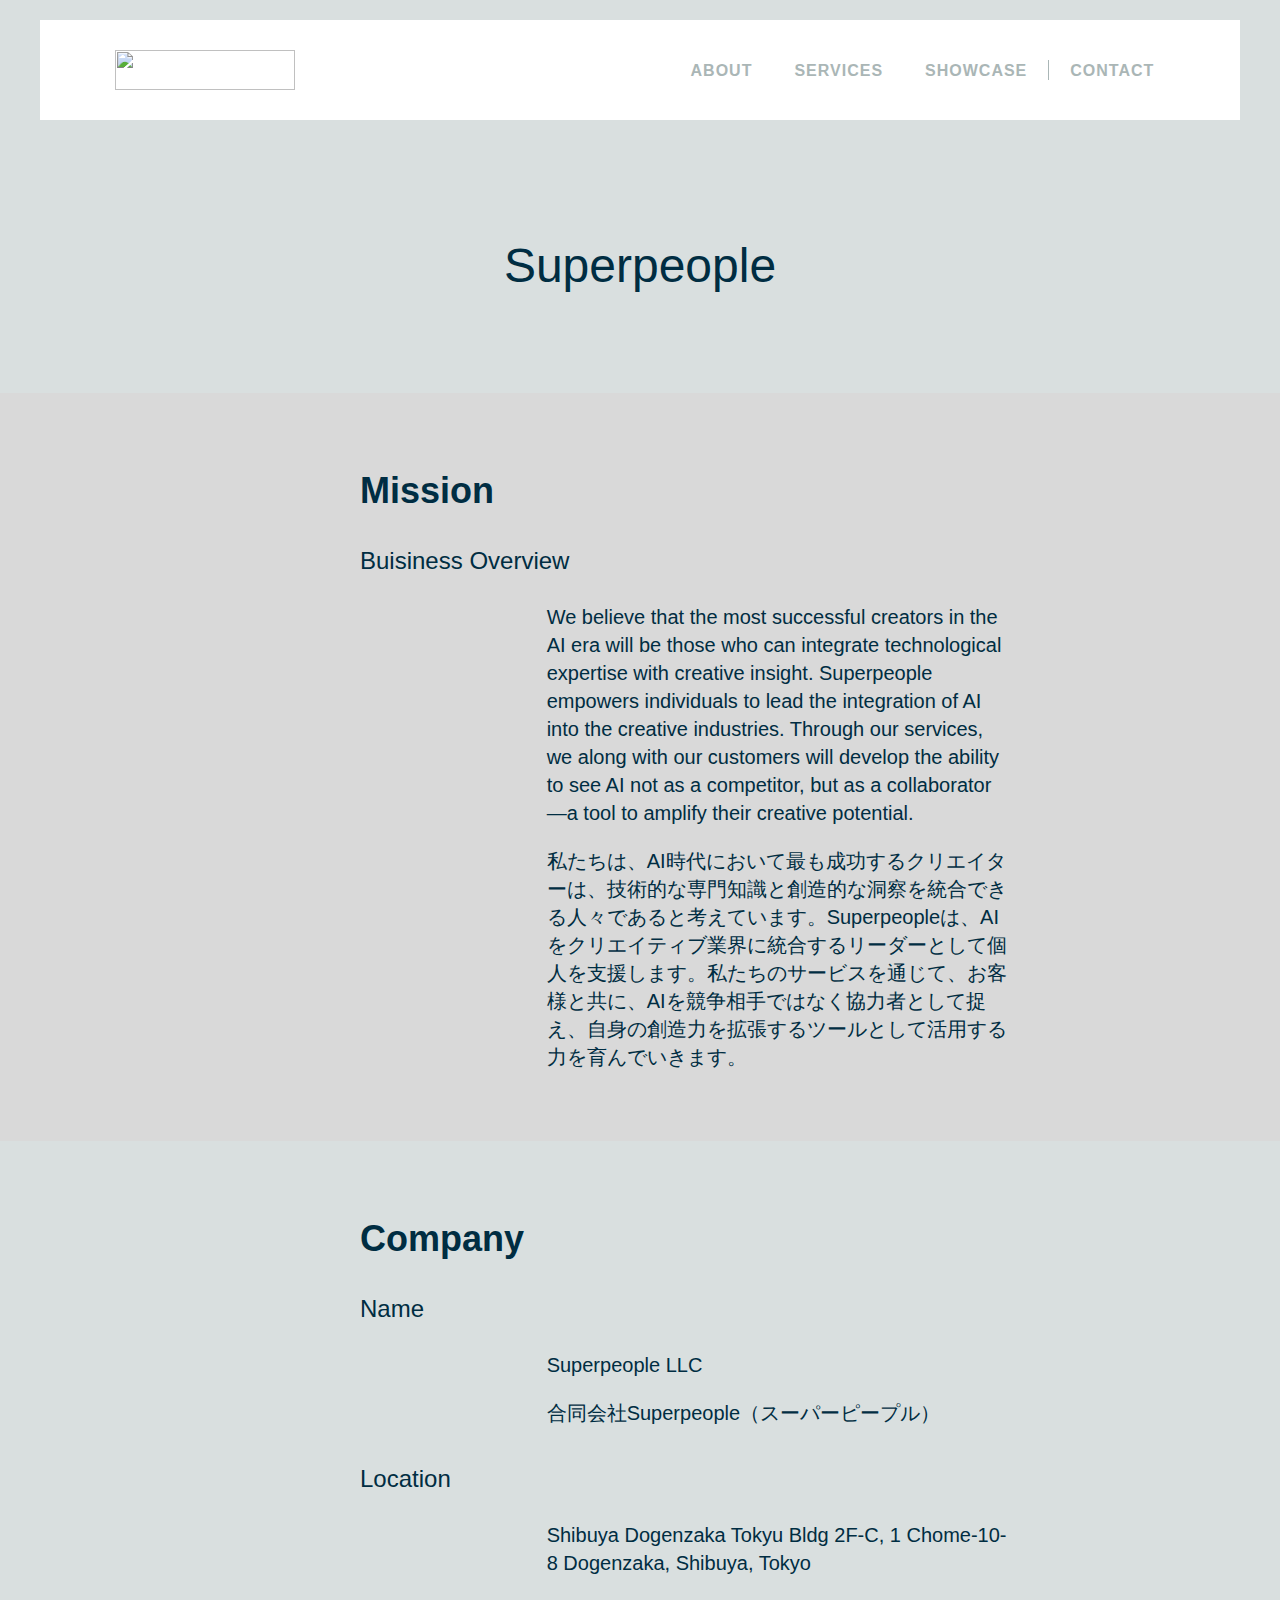
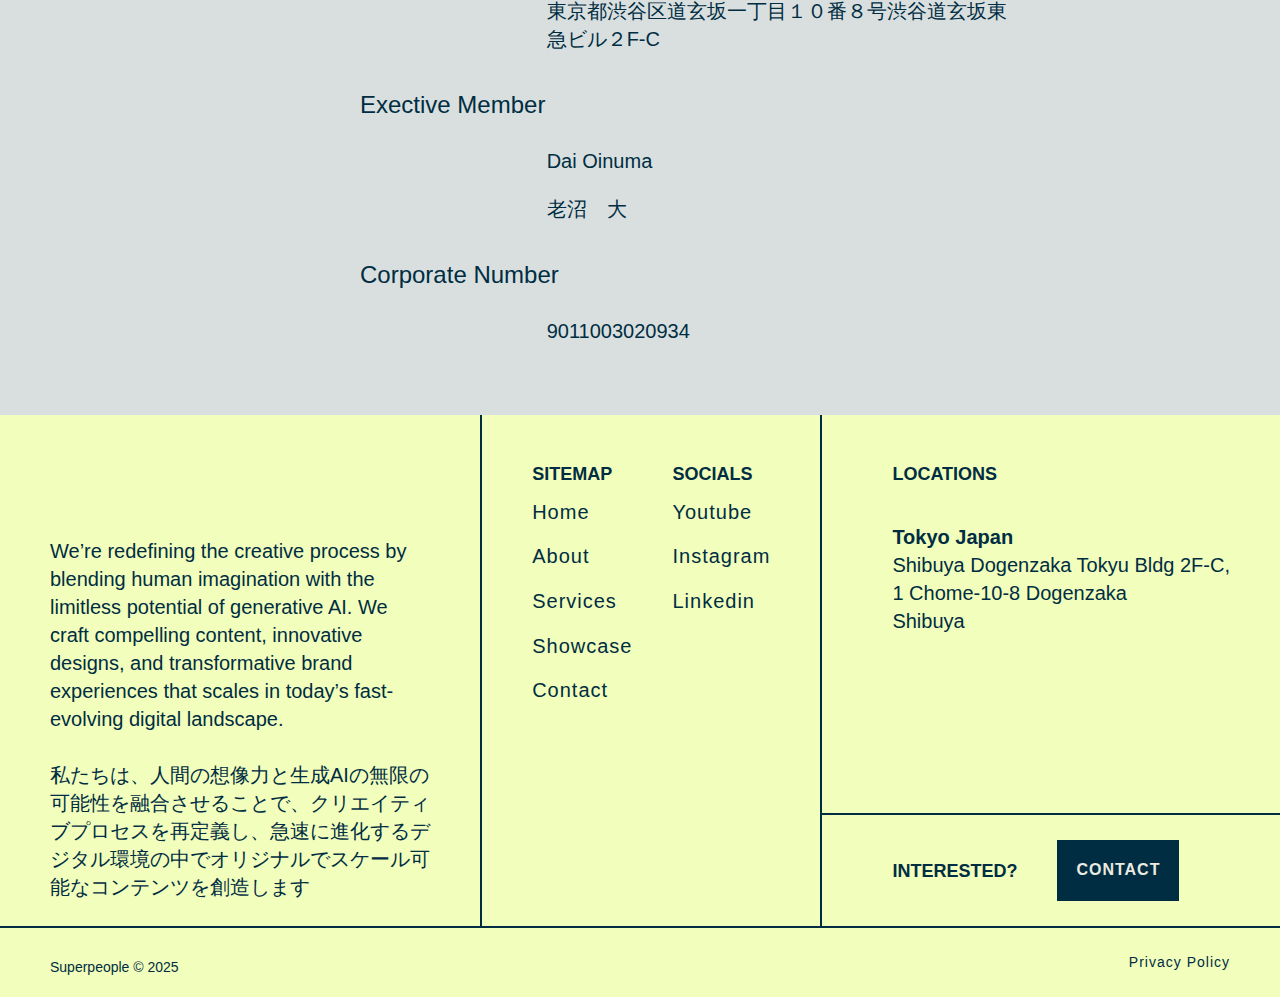
==== commit fefd77c6: "About" ====
--- a/about.html
+++ b/about.html
@@ -1,10 +1,10 @@
 <!DOCTYPE html>
-<html data-wf-domain="superpeople.ai" data-wf-page="65fc1876777e6eaf167fad4e" data-wf-site="65fc1876777e6eaf167fad43" lang="en">
+<html data-wf-domain="superpeople.ai" data-wf-page="6630945cca5f1b1c12c9e047" data-wf-site="65fc1876777e6eaf167fad43" lang="en">
 <head>
 <meta charset="utf-8"/>
-<title>superpeople - about</title>
-<link rel="alternate" hrefLang="x-default" href="https://superpeople.ai/"/>
-<link rel="alternate" hrefLang="en" href="https://superpeople.ai/"/>
+<title>Superpeople - About</title>
+<link rel="alternate" hrefLang="x-default" href="privacy.html"/>
+<link rel="alternate" hrefLang="en" href="privacy.html"/>
 <meta content="Superpeople — Accelerate your creativity with the power of AI!" name="description"/>
 <meta content="Superpeople — Creative Agency of the Future" property="og:title"/>
 <meta content="Superpeople — Accelerate your creativity with the power of AI!" property="og:description"/>
@@ -13,44 +13,27 @@
 <meta property="og:type" content="website"/>
 <meta content="summary_large_image" name="twitter:card"/>
 <meta content="width=device-width, initial-scale=1" name="viewport"/>
+	
 <link href="css/style.css" rel="stylesheet" type="text/css"/>
-<style>
-@media (max-width:991px) and (min-width:768px) {
-html.w-mod-js:not(.w-mod-ix) [data-w-id="2b231835-a4a0-f5cb-0fab-5b194ff5cdb5"] {
-    opacity: 0;
-}
-}
-
-@media (max-width:767px) and (min-width:480px) {
-html.w-mod-js:not(.w-mod-ix) [data-w-id="2b231835-a4a0-f5cb-0fab-5b194ff5cdb5"] {
-    opacity: 0;
-}
-}
-
-@media (max-width:479px) {
-html.w-mod-js:not(.w-mod-ix) [data-w-id="2b231835-a4a0-f5cb-0fab-5b194ff5cdb5"] {
-    opacity: 0;
-}
-}
-</style>
 <script type="text/javascript">!function(o,c){var n=c.documentElement,t=" w-mod-";n.className+=t+"js",("ontouchstart"in o||o.DocumentTouch&&c instanceof DocumentTouch)&&(n.className+=t+"touch")}(window,document);</script>
 <link href="assets/icon.png" rel="shortcut icon" type="image/x-icon"/>
 <link href="assets/icon-apple.png" rel="apple-touch-icon"/>
 <script src="https://www.google.com/recaptcha/api.js" type="text/javascript"></script>
 <meta name="theme-color" content="#F2FFBD">
 
-<!-- Insert Google tag (gtag.js) --> 
-
+<!-- Google tag (gtag.js) --> 
+<script async src="https://www.googletagmanager.com/gtag/js?id=G-XNTZQYT3CK"></script> 
 <script>
   window.dataLayer = window.dataLayer || [];
   function gtag(){dataLayer.push(arguments);}
   gtag('js', new Date());
 
   gtag('config', 'G-XNTZQYT3CK');
-</script><script src="js/finsweetcomponentsconfig-1.0.2.js" type="module" async="" siteId="65fc1876777e6eaf167fad43" finsweet="components"></script>
+</script>
+<script src="js/finsweetcomponentsconfig-1.0.2.js" type="module" async="" siteId="65fc1876777e6eaf167fad43" finsweet="components"></script>
 </head>
 <body class="body-2">
-	
+		
 <!-- Navi -->
 	
 <div data-animation="default" data-collapse="medium" data-duration="400" data-easing="ease-in-cubic" data-easing2="ease" role="banner" class="navbar w-nav">
@@ -68,9 +51,54 @@
 </div>
 
 <!-- Content -->
+	
+	
+<div class="w-dyn-list">
+  <div role="list" class="w-dyn-items">
+    <div role="listitem" class="w-dyn-item">
+      <section class="tac">
+        <h1 class="tac-header">Superpeople</h1>
 
-<!-- Footer -->
+        <div class="tac-regular-section">
+          <div class="blog-article terms w-richtext">
+            <h3>Mission</h3>
+            <h4>Buisiness Overview</h4>
+			<p>We believe that the most successful creators in the AI era will be those who can integrate technological expertise with creative insight. Superpeople empowers individuals to lead the integration of AI into the creative industries. Through our services, we along with our customers will develop the ability to see AI not as a competitor, but as a collaborator—a tool to amplify their creative potential.</p>
+            <p>私たちは、AI時代において最も成功するクリエイターは、技術的な専門知識と創造的な洞察を統合できる人々であると考えています。Superpeopleは、AIをクリエイティブ業界に統合するリーダーとして個人を支援します。私たちのサービスを通じて、お客様と共に、AIを競争相手ではなく協力者として捉え、自身の創造力を拡張するツールとして活用する力を育んでいきます。</p>
+          </div>
+        </div>
+		  
+		  
+        <div class="tac-regular-section section1">
+          <div class="blog-article terms w-richtext">
+            <h3>Company</h3>
+			<h4>Name</h4>
+            <p>Superpeople LLC</p>
+			<p>合同会社Superpeople（スーパーピープル）</p>
+            
+			<h4>Location</h4>
+            <p>Shibuya Dogenzaka Tokyu Bldg 2F-C, 1 Chome-10-8 Dogenzaka, Shibuya, Tokyo</p>
+            <p>東京都渋谷区道玄坂一丁目１０番８号渋谷道玄坂東急ビル２F-C</p>			  
+			  
+			<h4>Exective Member</h4>
+            <p>Dai Oinuma</p>
+			<p>老沼　大</p>
+			  
+			<h4>Corporate Number</h4>
+            <p>9011003020934</p>
 
+          </div>
+        </div>
+
+      </section>
+    </div>
+  </div>
+</div>
+	
+	
+<!-- Fotter -->
+
+	
 <section id="w-node-_8403e72f-e976-7533-f67f-8fd7aa1a4cb8-aa1a4cb8" data-w-id="8403e72f-e976-7533-f67f-8fd7aa1a4cb8" class="section">
   <div class="w-layout-grid grid-5">
     <div id="w-node-_8403e72f-e976-7533-f67f-8fd7aa1a4cba-aa1a4cb8" class="div-block-9"><img src="assets/logo-horizontal.svg" loading="lazy" alt="" class="image-2 footer-logo"/>
@@ -101,7 +129,7 @@
   </div>
   <div>
     <div class="footer-bottom">
-      <p class="small year">superpeople © 2025</p>
+      <p class="small year">Superpeople © 2025</p>
       <div class="legal-holder"> <a href="privacy.html" class="footer-link small spacing legal-link-2">Privacy Policy</a> <a href="privacy.html" class="footer-link small pp hide-one">Privacy Policy</a></div>
     </div>
   </div>
@@ -115,7 +143,11 @@
     <div class="block-links-2">
       <div class="links21">
         <div class="footer-descriptor">SOCIALS</div>
-        <a href="https://x.com/superpeopleai" class="footer-link">x / twitter</a><a href="https://www.youtube.com/@superpeopleai" class="footer-link">Youtube</a><a href="https://www.instagram.com/superpeopleai/" class="footer-link">Instagram</a><a href="https://www.linkedin.com/company/superpeopleai/" class="footer-link">Linkedin</a></div>
+          <!-- <a href="https://x.com/superpeopleai" class="footer-link">x / twitter</a> -->
+		  <a href="https://www.youtube.com/@superpeopleai" class="footer-link">Youtube</a>
+		  <a href="https://www.instagram.com/superpeopleai/" class="footer-link">Instagram</a>
+		  <a href="https://www.linkedin.com/company/superpeopleai/" class="footer-link">Linkedin</a>
+		</div>
     </div>
   </div>
   <div id="w-node-_8e913dbd-084f-928f-f996-e342330028ab-33002883" class="w-layout-cell cell-13">
@@ -138,11 +170,11 @@
       <a href="https://docs.google.com/forms/d/e/1FAIpQLSePwk5pTcDjpFWDqb3JX4cqF75FZUseUqZ0c1NGr5rFNuagSQ/viewform?usp=sharing" target="_blank" rel="noopener" class="cta-button footer-button w-button">Contact</a></div>
   </div>
   <div id="w-node-_8e913dbd-084f-928f-f996-e342330028ce-33002883" class="w-layout-cell cell-16">
-    <p class="small year">superpeople © 2025</p>
+    <p class="small year">Superpeople © 2025</p>
     <div class="legal-holder"> <a href="privacy.html" class="footer-link small">Privacy Policy</a> <a href="privacy.html" class="footer-link small hide-one">Privacy Policy</a></div>
   </div>
 </div>
-<script src="https://d3e54v103j8qbb.cloudfront.net/js/jquery-3.5.1.min.dc5e7f18c8.js?site=65fc1876777e6eaf167fad43" type="text/javascript" integrity="sha256-9/aliU8dGd2tb6OSsuzixeV4y/faTqgFtohetphbbj0=" crossorigin="anonymous"></script><script src="https://cdn.prod.website-files.com/65fc1876777e6eaf167fad43/js/webflow.8fd4e4d9f.js" type="text/javascript"></script><script src="https://cdnjs.cloudflare.com/ajax/libs/jquery.pjax/2.0.1/jquery.pjax.min.js"></script> 
+<script src="https://d3e54v103j8qbb.cloudfront.net/js/jquery-3.5.1.min.dc5e7f18c8.js?site=65fc1876777e6eaf167fad43" type="text/javascript" integrity="sha256-9/aliU8dGd2tb6OSsuzixeV4y/faTqgFtohetphbbj0=" crossorigin="anonymous"></script><script src="js/webflow.js" type="text/javascript"></script><script src="https://cdnjs.cloudflare.com/ajax/libs/jquery.pjax/2.0.1/jquery.pjax.min.js"></script> 
 <script>
   var containerSelector = '#All';
   $(document).pjax(
